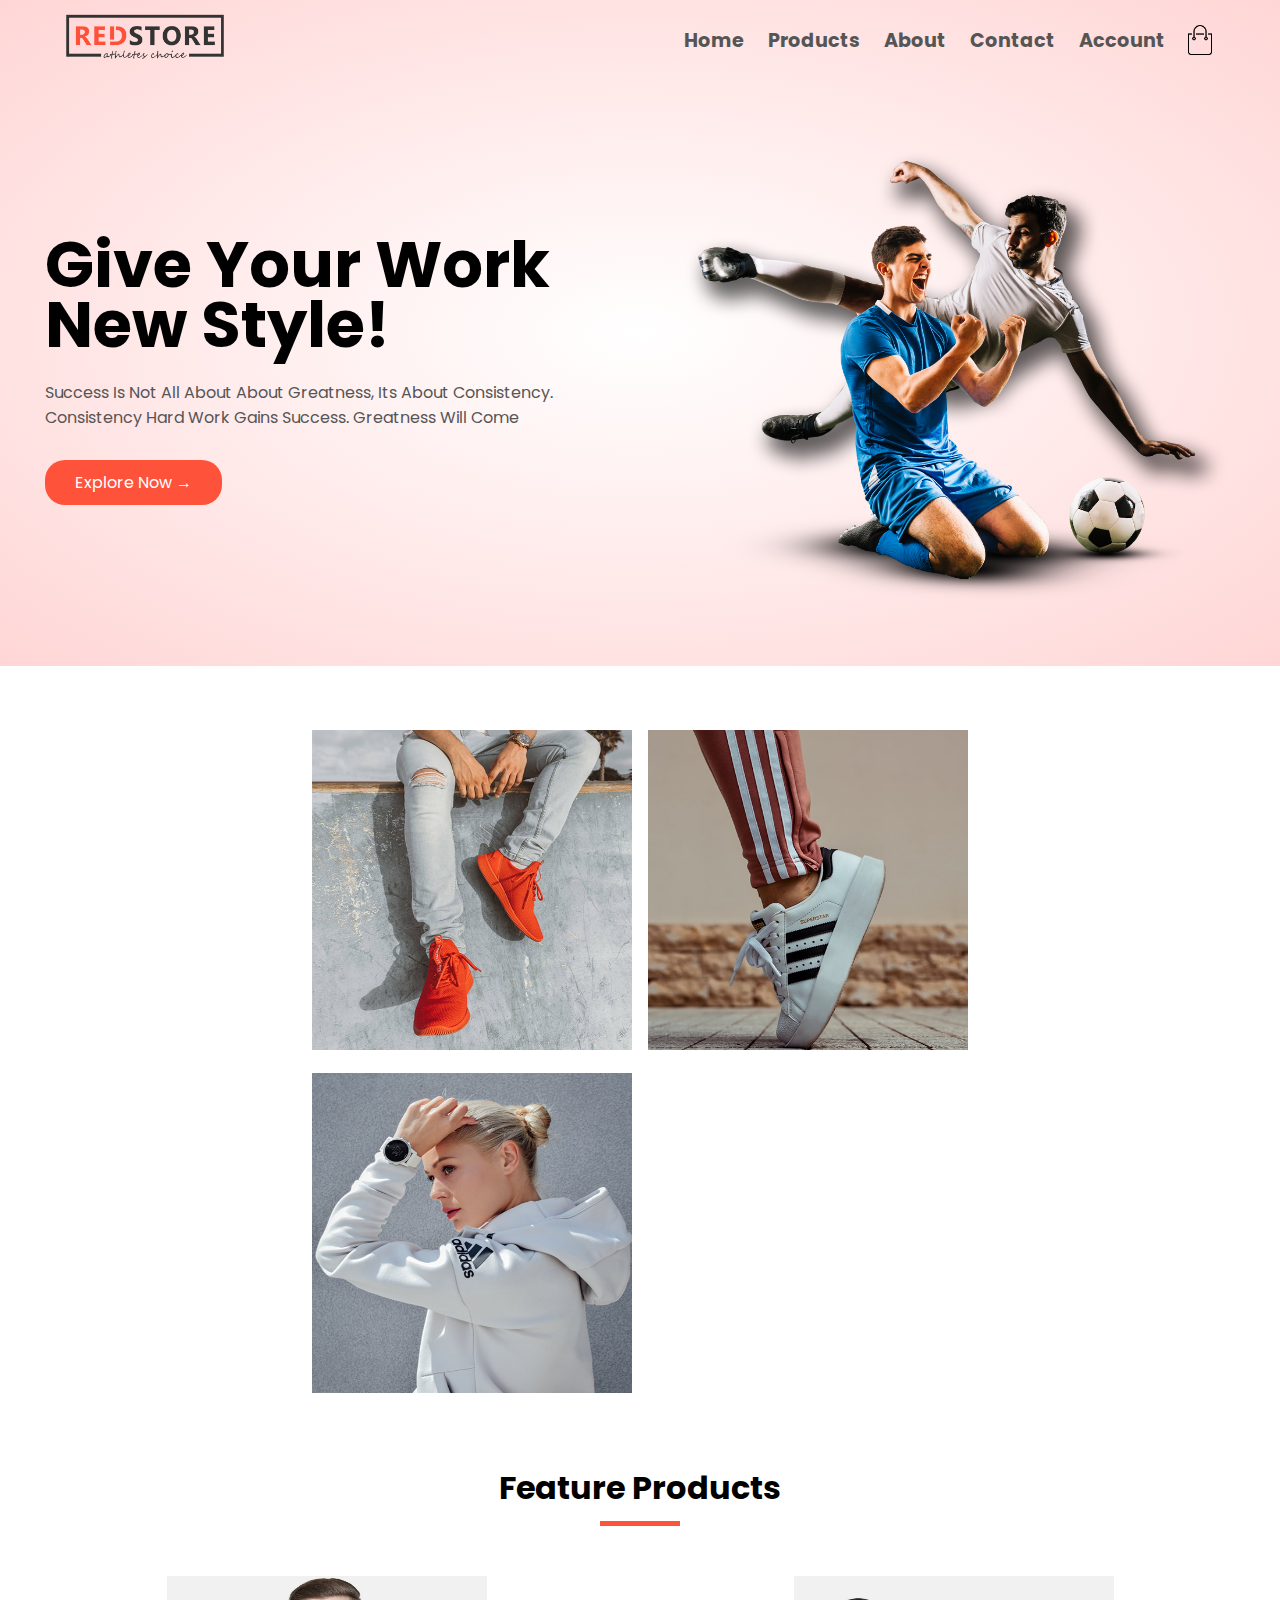
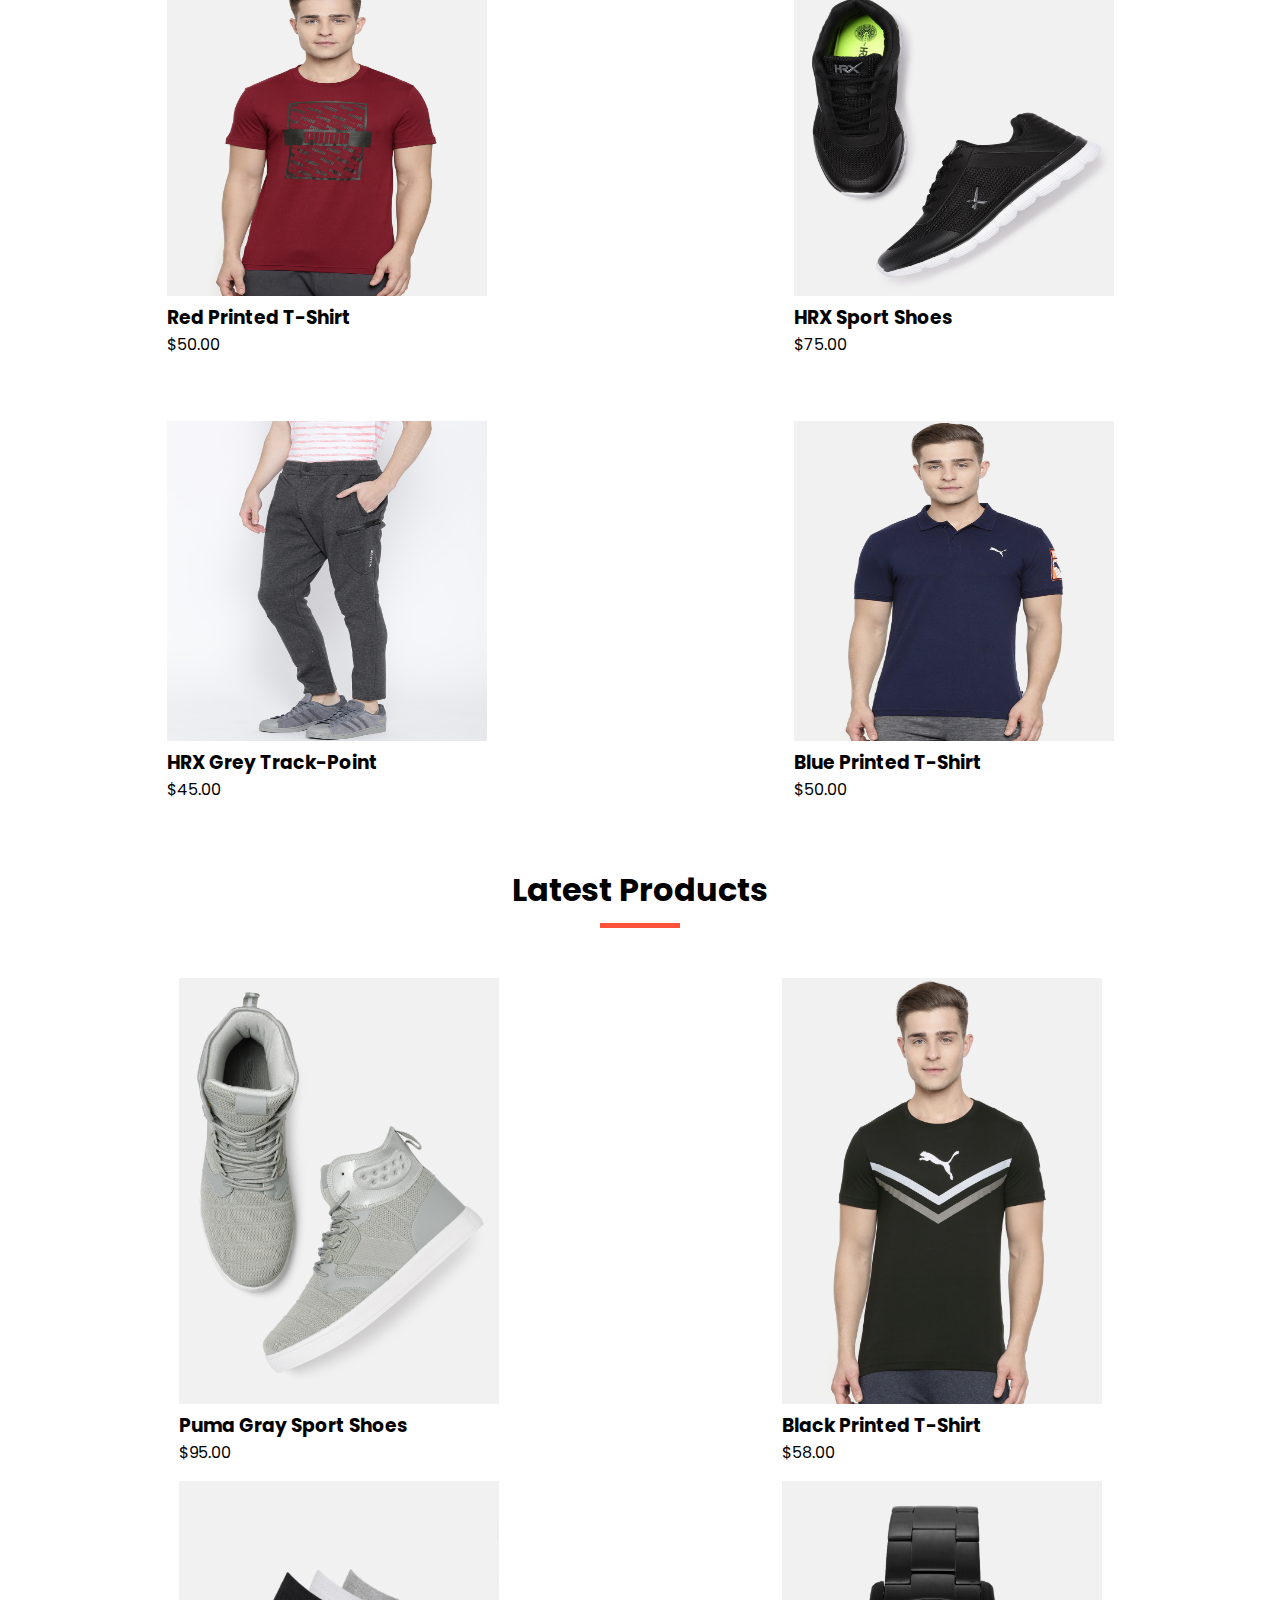
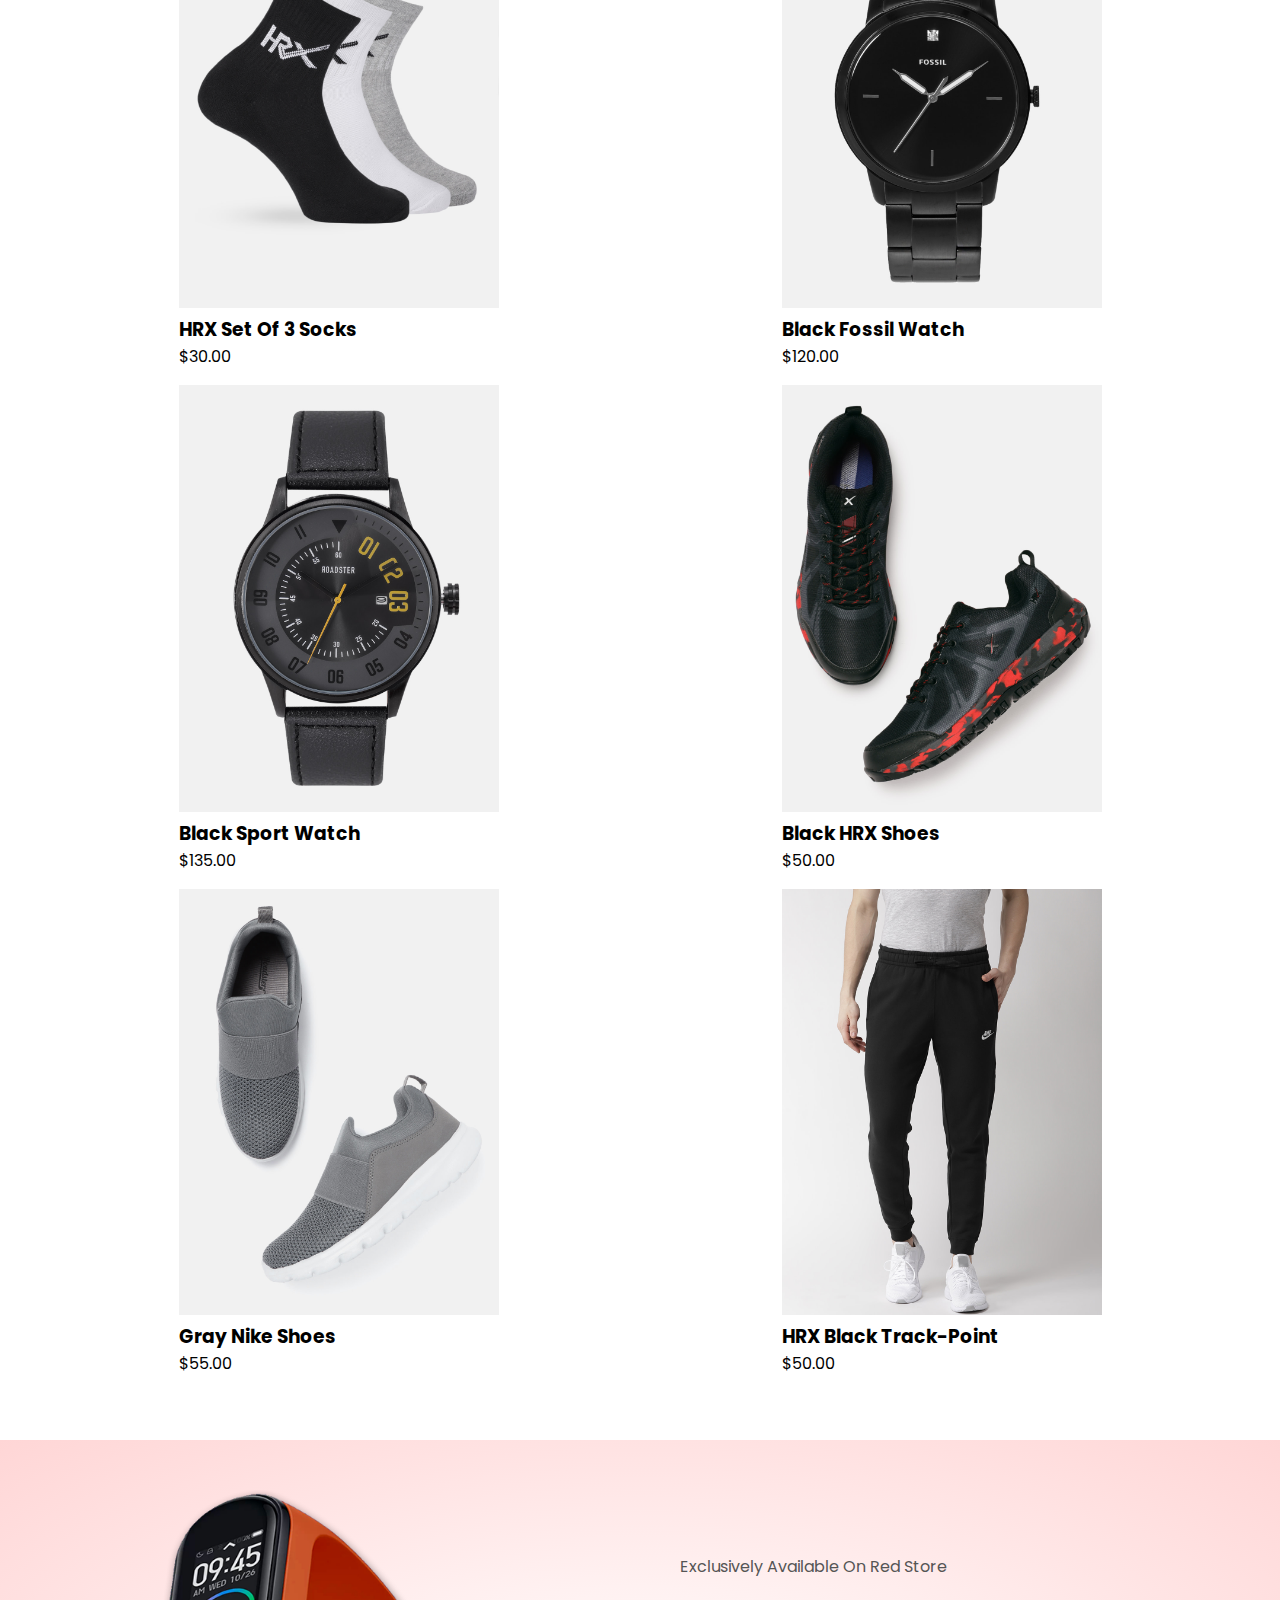
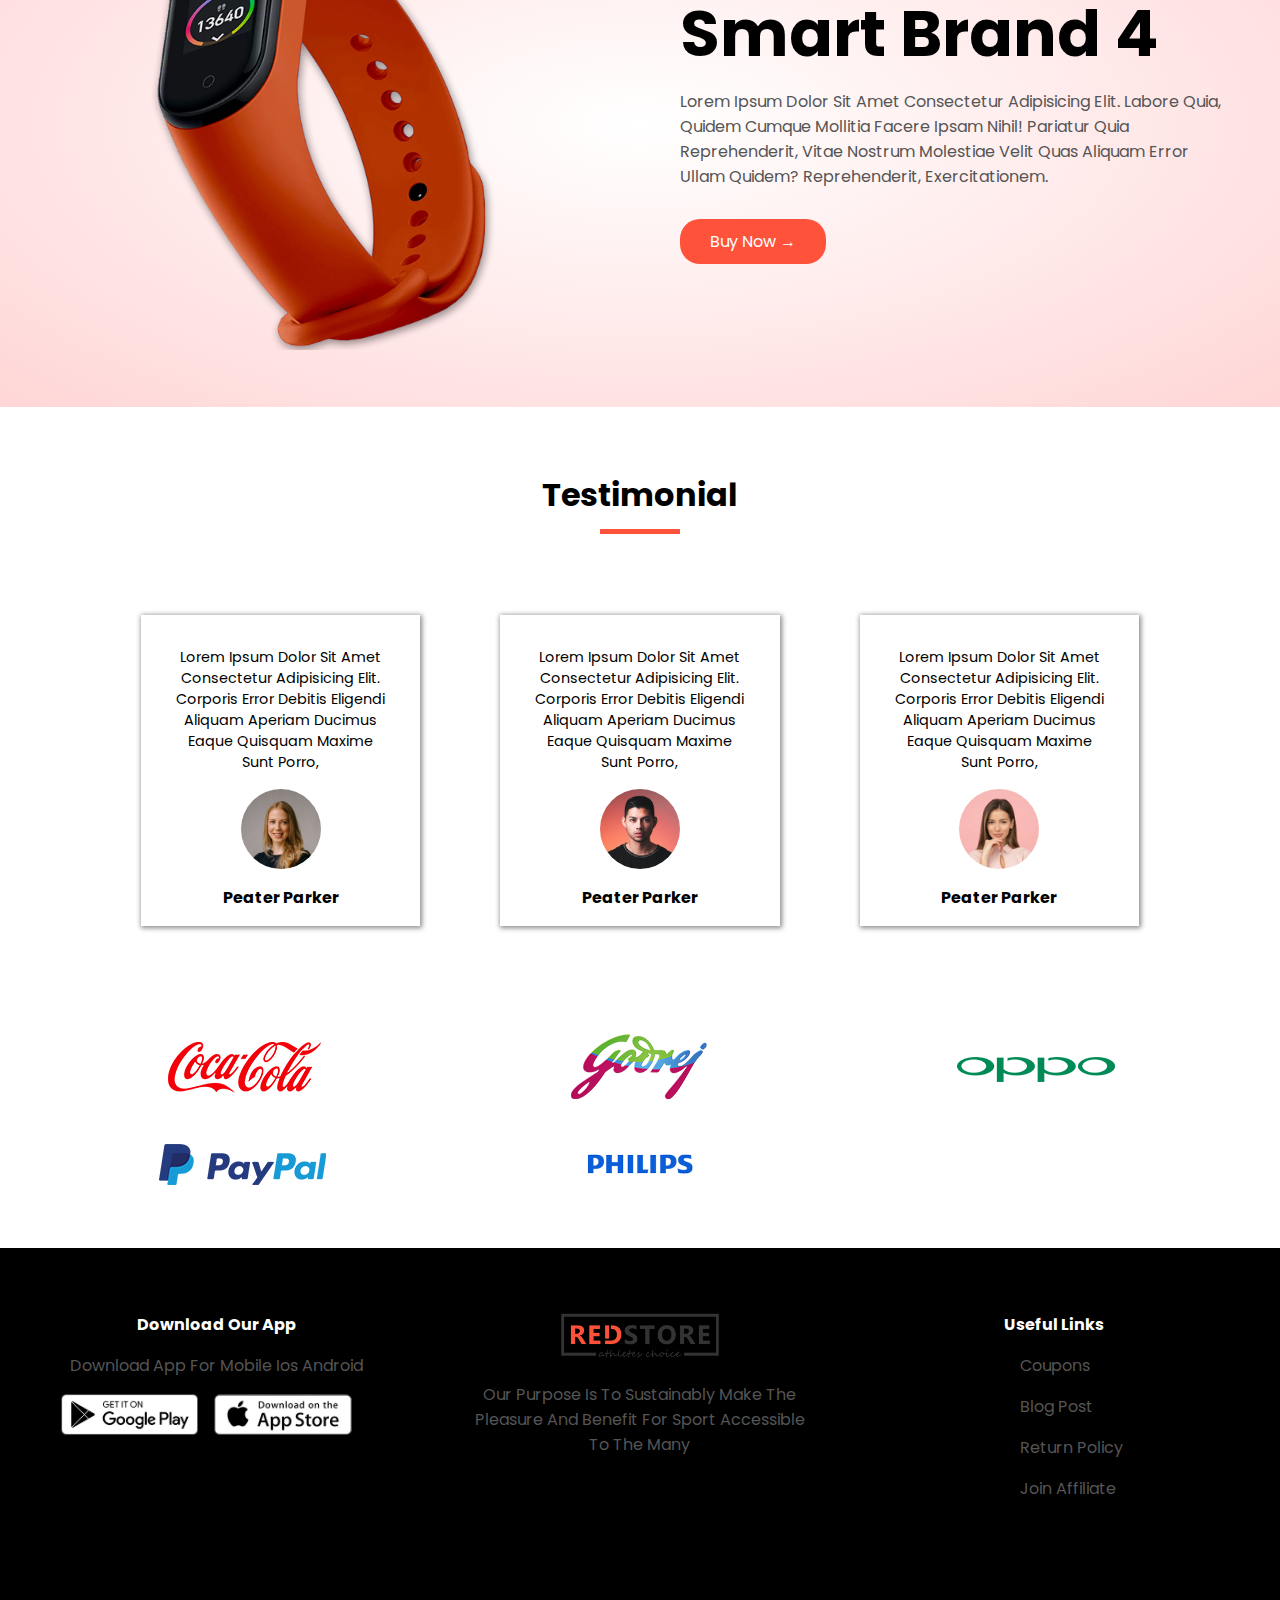
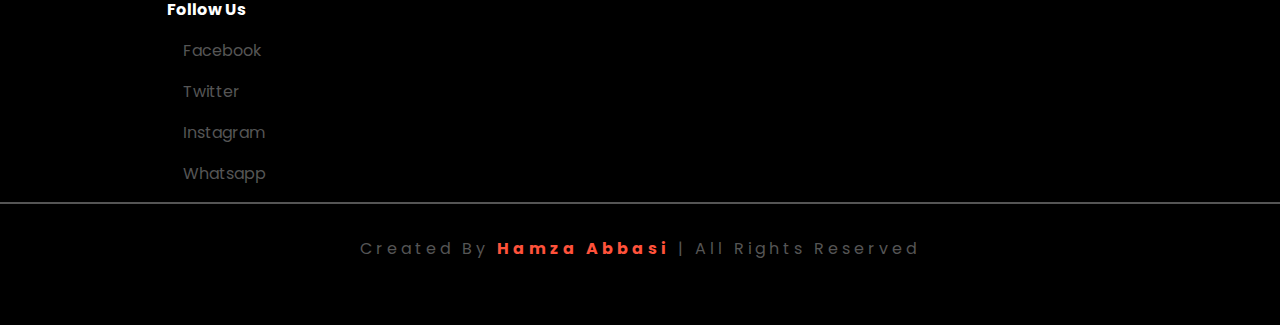
==== index.html @ 58b3dcc7 "store-hamza" ====
<!DOCTYPE html>
<html lang="en">

<head>
    <meta charset="UTF-8">
    <meta name="viewport" content="width=device-width, initial-scale=1.0">
    <link rel="stylesheet" href="style.css">
    <link rel="stylesheet" href="phone.css">
    <link rel="stylesheet" href="https://cdnjs.cloudflare.com/ajax/libs/font-awesome/6.4.2/css/all.min.css"
        integrity="sha512-z3gLpd7yknf1YoNbCzqRKc4qyor8gaKU1qmn+CShxbuBusANI9QpRohGBreCFkKxLhei6S9CQXFEbbKuqLg0DA=="
        crossorigin="anonymous" referrerpolicy="no-referrer" />
    <title>Red Store</title>
</head>

<body>
    <div class="header">
        <div class="container">
            <div class="navbar">
                <div class="logo">
                    <img src="/images/logo.png" alt="">
                </div>
                <nav>
                    <ul>
                        <li><a href="index.html">home</a></li>
                        <li><a href="products.html">products</a></li>
                        <li><a href="#">about</a></li>
                        <li><a href="#">contact</a></li>
                        <li><a href="account.html">account</a></li>
                        <!-- <a href="" class="btn">login/signin</a> -->
                    </ul>
                </nav>
                <div class="nav-img">
                    <img src="images/cart.png" alt="" width="30px" height="30px">
                    <img src="images/menu.png" alt="" width="30px" height="30px" id="menu">
                </div>


            </div>
            <div class="row">
                <div class="col">
                    <h1>give your work <br> new style!</h1>
                    <p>success is not all about about greatness, its about consistency. consistency hard work
                        gains success. greatness will come</p>
                    <a href="#" class="btn">explore now &#8594;</a>
                </div>
                <div class="col">
                    <img src="images/image1.png" alt="">
                </div>
            </div>
        </div>
    </div>


    <!-- ----------------category section start--------------- -->

    <div class="container ">
        <div class="sml-container">
            <div class="category">
                <div class="img">
                    <img src="images/category-1.jpg" alt="">
                </div>
                <div class="img">
                    <img src="images/category-2.jpg" alt="">
                </div>
                <div class="img">
                    <img src="images/category-3.jpg" alt="">
                </div>


            </div>
        </div>


    </div>


    <!-- ----------------feature section start--------------- -->
    <div class="container">
        <div class="title">
            <h1>feature products</h1>
        </div>
        <div class="feature-category">

            <div class="feature-item">
                <div class="img">
                    <img src="images/product-1.jpg" alt="">
                </div>
                <div class="feature-content">
                    <h3>red printed t-shirt</h3>
                    <i class="fa-solid fa-star"></i>
                    <i class="fa-solid fa-star"></i>
                    <i class="fa-solid fa-star"></i>
                    <i class="fa-solid fa-star"></i>
                    <i class="fa-solid fa-star-half-stroke"></i>
                    <p>$50.00</p>
                </div>
            </div>

            <div class="feature-item">
                <div class="img">
                    <img src="images/product-2.jpg" alt="">
                </div>
                <div class="feature-content">
                    <h3>HRX sport shoes</h3>
                    <i class="fa-solid fa-star"></i>
                    <i class="fa-solid fa-star"></i>
                    <i class="fa-solid fa-star"></i>
                    <i class="fa-solid fa-star"></i>
                    <i class="fa-solid fa-star-half-stroke"></i>
                    <p>$75.00</p>
                </div>
            </div>
            <div class="feature-item">
                <div class="img">
                    <img src="images/product-3.jpg" alt="">
                </div>
                <div class="feature-content">
                    <h3>HRX grey track-point</h3>
                    <i class="fa-solid fa-star"></i>
                    <i class="fa-solid fa-star"></i>
                    <i class="fa-solid fa-star"></i>
                    <i class="fa-solid fa-star"></i>
                    <i class="fa-solid fa-star-half-stroke"></i>
                    <p>$45.00</p>
                </div>
            </div>
            <div class="feature-item">
                <div class="img">
                    <img src="images/product-4.jpg" alt="">
                </div>
                <div class="feature-content">
                    <h3>blue printed t-shirt</h3>
                    <i class="fa-solid fa-star"></i>
                    <i class="fa-solid fa-star"></i>
                    <i class="fa-solid fa-star"></i>
                    <i class="fa-solid fa-star"></i>
                    <i class="fa-solid fa-star-half-stroke"></i>
                    <p>$50.00</p>
                </div>
            </div>
        </div>
    </div>


    <!-- ----------------latest section start--------------- -->

    <div class="container">
        <div class="title">
            <h1>latest products</h1>
        </div>
        <div class="latest-category">
            <div class="latest-product">
                <div class="img">
                    <img src="images/product-5.jpg" alt="">
                </div>

                <div class="feature-content">
                    <h3>puma gray sport shoes</h3>
                    <i class="fa-solid fa-star"></i>
                    <i class="fa-solid fa-star"></i>
                    <i class="fa-solid fa-star"></i>
                    <i class="fa-solid fa-star"></i>
                    <i class="fa-solid fa-star-half-stroke"></i>
                    <p>$95.00</p>
                </div>
            </div>
            <div class="latest-product">
                <div class="img">
                    <img src="images/product-6.jpg" alt="">
                </div>
                <div class="feature-content">
                    <h3>black printed t-shirt</h3>
                    <i class="fa-solid fa-star"></i>
                    <i class="fa-solid fa-star"></i>
                    <i class="fa-solid fa-star"></i>
                    <i class="fa-solid fa-star"></i>
                    <i class="fa-solid fa-star-half-stroke"></i>
                    <p>$58.00</p>
                </div>
            </div>
            <div class="latest-product">
                <div class="img">
                    <img src="images/product-7.jpg" alt="">
                </div>
                <div class="feature-content">
                    <h3>HRX set of 3 socks</h3>
                    <i class="fa-solid fa-star"></i>
                    <i class="fa-solid fa-star"></i>
                    <i class="fa-solid fa-star"></i>
                    <i class="fa-solid fa-star"></i>
                    <i class="fa-solid fa-star-half-stroke"></i>
                    <p>$30.00</p>
                </div>
            </div>
            <div class="latest-product">
                <div class="img">
                    <img src="images/product-8.jpg" alt="">
                </div>
                <div class="feature-content">
                    <h3>black fossil watch</h3>
                    <i class="fa-solid fa-star"></i>
                    <i class="fa-solid fa-star"></i>
                    <i class="fa-solid fa-star"></i>
                    <i class="fa-solid fa-star"></i>
                    <i class="fa-solid fa-star-half-stroke"></i>
                    <p>$120.00</p>
                </div>
            </div>
            <div class="latest-product">
                <div class="img">
                    <img src="images/product-9.jpg" alt="">
                </div>
                <div class="feature-content">
                    <h3>black sport watch</h3>
                    <i class="fa-solid fa-star"></i>
                    <i class="fa-solid fa-star"></i>
                    <i class="fa-solid fa-star"></i>
                    <i class="fa-solid fa-star"></i>
                    <i class="fa-solid fa-star-half-stroke"></i>
                    <p>$135.00</p>
                </div>
            </div>
            <div class="latest-product">
                <div class="img">
                    <img src="images/product-10.jpg" alt="">
                </div>
                <div class="feature-content">
                    <h3>black HRX shoes</h3>
                    <i class="fa-solid fa-star"></i>
                    <i class="fa-solid fa-star"></i>
                    <i class="fa-solid fa-star"></i>
                    <i class="fa-solid fa-star"></i>
                    <i class="fa-solid fa-star-half-stroke"></i>
                    <p>$50.00</p>
                </div>
            </div>
            <div class="latest-product">
                <div class="img">
                    <img src="images/product-11.jpg" alt="">
                </div>
                <div class="feature-content">
                    <h3>gray nike shoes</h3>
                    <i class="fa-solid fa-star"></i>
                    <i class="fa-solid fa-star"></i>
                    <i class="fa-solid fa-star"></i>
                    <i class="fa-solid fa-star"></i>
                    <i class="fa-solid fa-star-half-stroke"></i>
                    <p>$55.00</p>
                </div>
            </div>
            <div class="latest-product">
                <div class="img">
                    <img src="images/product-12.jpg" alt="">
                </div>
                <div class="feature-content">
                    <h3>HRX black track-point</h3>
                    <i class="fa-solid fa-star"></i>
                    <i class="fa-solid fa-star"></i>
                    <i class="fa-solid fa-star"></i>
                    <i class="fa-solid fa-star"></i>
                    <i class="fa-solid fa-star-half-stroke"></i>
                    <p>$50.00</p>
                </div>
            </div>
        </div>
    </div>


    <!-- ----------------offer section start--------------- -->
    <div class="offer">
        <div class="container">
            <div class="offer-content">
                <div class="row">
                    <div class="col">
                        <img src="/images/exclusive.png" alt="">
                    </div>

                    <div class="col">
                        <p>exclusively available on red store</p>
                        <h1>smart brand 4 </h1>
                        <p>Lorem ipsum dolor sit amet consectetur adipisicing elit. Labore quia, quidem cumque mollitia
                            facere ipsam nihil! Pariatur quia reprehenderit, vitae nostrum molestiae velit quas aliquam
                            error ullam quidem? Reprehenderit, exercitationem.</p>
                        <a href="#" class="btn">buy now &#8594;</a>

                    </div>

                </div>
            </div>

        </div>
    </div>

    <!-- ----------------testimonial section start--------------- -->
    <div class="review">
        <div class="container">
            <div class="title">
                <h1>testimonial</h1>
            </div>
            <div class="review-container row">
                <div class="card">
                    <i class="fa-solid fa-quote-left"></i>
                    <p>Lorem ipsum dolor sit amet consectetur adipisicing elit. Corporis error debitis eligendi aliquam
                        aperiam ducimus eaque quisquam maxime sunt porro,</p>
                    <i class="fa-solid fa-star"></i>
                    <i class="fa-solid fa-star"></i>
                    <i class="fa-solid fa-star"></i>
                    <i class="fa-solid fa-star"></i>
                    <i class="fa-solid fa-star-half-stroke"></i>
                    <div class="img">
                        <img src="/images/user-1.png" alt="">
                    </div>
                    <h4>peater parker</h4>
                </div>
                <div class="card">
                    <i class="fa-solid fa-quote-left"></i>
                    <p>Lorem ipsum dolor sit amet consectetur adipisicing elit. Corporis error debitis eligendi aliquam
                        aperiam ducimus eaque quisquam maxime sunt porro,</p>
                    <i class="fa-solid fa-star"></i>
                    <i class="fa-solid fa-star"></i>
                    <i class="fa-solid fa-star"></i>
                    <i class="fa-solid fa-star"></i>
                    <i class="fa-solid fa-star-half-stroke"></i>
                    <div class="img">
                        <img src="/images/user-2.png" alt="">
                    </div>
                    <h4>peater parker</h4>
                </div>
                <div class="card">
                    <i class="fa-solid fa-quote-left"></i>
                    <p>Lorem ipsum dolor sit amet consectetur adipisicing elit. Corporis error debitis eligendi aliquam
                        aperiam ducimus eaque quisquam maxime sunt porro, </p>
                    <i class="fa-solid fa-star"></i>
                    <i class="fa-solid fa-star"></i>
                    <i class="fa-solid fa-star"></i>
                    <i class="fa-solid fa-star"></i>
                    <i class="fa-solid fa-star-half-stroke"></i>
                    <div class="img">
                        <img src="/images/user-3.png" alt="">
                    </div>

                    <h4>peater parker</h4>
                </div>
            </div>

        </div>
    </div>

    <!-- ----------------brands section start--------------- -->
    <div class="container">
        <div class="brand">
            <div class="img">
                <img src="/images/logo-coca-cola.png" alt="">
            </div>
            <div class="img">
                <img src="/images/logo-godrej.png" alt="">
            </div>
            <div class="img">
                <img src="/images/logo-oppo.png" alt="">
            </div>
            <div class="img">
                <img src="/images/logo-paypal.png" alt="">
            </div>
            <div class="img">
                <img src="/images/logo-philips.png" alt="">
            </div>
        </div>
    </div>

    <!-- ---------------footer section start--------------- -->
    <div class="footer">
        <div class="container">
            <div class="footer-container">
                <div class="card">
                    <h4>download our app</h4>
                    <p>download app for mobile ios android</p>
                    <div class="img">
                        <img src="/images/play-store.png" alt="">
                        <img src="/images/app-store.png" alt="">
                    </div>
                </div>
                <div class="card">
                    <div class="logo">
                        <img src="/images/logo.png" alt="">
                    </div>
                    <p>our purpose is to sustainably make the pleasure and benefit for sport accessible to the many
                    </p>
                </div>
                <div class="card">
                    <h4>useful links</h4>
                    <p><i class="fa fa-arrow-right"></i>coupons</p>
                    <p> <i class="fa fa-arrow-right"></i> blog post </p>
                    <p> <i class="fa fa-arrow-right"></i> return policy</p>
                    <p> <i class="fa fa-arrow-right"></i> join affiliate</p>
                </div>
                <div class="card">
                    <h4>follow us</h4>
                    <p> <i class="fa fa-arrow-right"></i> facebook</p>
                    <p> <i class="fa fa-arrow-right"></i> twitter</p>
                    <p> <i class="fa fa-arrow-right"></i> instagram</p>
                    <p> <i class="fa fa-arrow-right"></i> whatsapp</p>
                </div>
            </div>
        </div>
        <div class="credit">created by <span>hamza abbasi</span> | all rights reserved</div>

    </div>

    <script src="script.js"></script>
</body>

</html>
---- style.css ----
@import url('https://fonts.googleapis.com/css2?family=Poppins:ital,wght@0,300;0,500;0,600;1,300;1,500;1,600&display=swap');

* {
    padding: 0%;
    margin: 0%;
    box-sizing: border-box;
    text-decoration: none;
    text-transform: capitalize;
    font-family: 'Poppins', sans-serif;
}

body {
    position: relative;
    overflow-x: hidden;
}

html {
    overflow-x: hidden;
}

.header {
    background: radial-gradient(#fff, #ffd6d6);
}

.container {
    padding-left: 45px;
    padding-right: 45px;
    margin: auto;
    max-width: 1750px;
    width: 100%;
    /* position: relative; */

}

i {
    color: orange;
}

.navbar {
    display: flex;
    align-items: center;
    padding: 20px;
    /* border-bottom: 2px solid #dadada; */
    height: 80px;
}

.navbar .logo img {
    width: 10rem;
}

.navbar nav {
    flex: 1;
    text-align: right;
}

nav ul li {
    display: inline-block;
    margin-right: 20px;
    font-size: 1.2rem;
    font-weight: bold;

}

nav ul li a {
    color: #555;

}

.nav-img {
    display: flex;
    align-items: center;
}

#menu {
    display: none;
    margin-left: 20px;
    z-index: 100;

}

.row {
    display: flex;
    align-items: center;
    justify-content: space-around;
    gap: 5rem;
}

.col {
    flex-basis: 50%;
    /* min-width: 20rem; */
}

.col h1 {
    font-size: 4rem;
    line-height: 60px;
    margin: 25px 0;
    font-weight: bolder;
}

.col p {
    color: #555;
}

.col img {
    max-width: 100%;
    padding: 50px 0;

}

.btn {
    display: inline-block;
    padding: 10px 30px;
    background: #ff523b;
    color: #fff;
    border-radius: 20px;
    margin: 30px 0;
    transition: .6s ease;
}

.btn:hover {
    background: #d75409;
}

/* <!-- ----------------category section start--------------- --> */
.sml-container {
    /* border: 2px solid; */
    margin: 0 6rem;
    padding: 4rem;
}

.category {
    display: grid;
    grid-template-columns: repeat(auto-fit, minmax(20rem, 20rem));
    gap: 1rem;
    justify-content: center;
    /* border: 2px solid; */
}

.category .img {
    width: 100%;
    /* height: 100%; */
    aspect-ratio: 1;
}

.category .img img {
    width: 100%;
    height: 100%;
}

/* <!-- ----------------feature section start--------------- --> */

.title {
    text-align: center;
    position: relative;
    margin-bottom: 2rem;
}

.title::after {
    content: '';
    position: absolute;
    width: 80px;
    height: 5px;
    background: #ff523b;
    top: 120%;
    left: 50%;
    bottom: 0;
    transform: translateX(-50%);
}

.feature-category {
    display: grid;
    grid-template-columns: repeat(auto-fit, minmax(25rem, 1fr));
    margin: 4rem 0;
    justify-content: center;
}

.feature-item {
    margin: auto;
}
.feature-item .img{
    overflow: hidden;
}
.feature-item img {
    width: 20rem;
    aspect-ratio: 1;
    transition: .5s ease;
}

.feature-item:hover img {
    transform: scale(1.1);
}


/* <!-- ----------------latest section start--------------- --> */
.latest-category {
    display: grid;
    grid-template-columns: repeat(auto-fit, minmax(25rem, 1fr));
    justify-content: center;
    margin: 4rem 0;
    gap: 1rem;
}

.latest-product {
    margin: auto;
}
.latest-product .img{
    overflow: hidden;

}
.latest-product img {
    width: 20rem;
    transition: .5s ease;

}

.latest-product:hover img {
    transform: scale(1.1);
}

/* <!-- ----------------offer section start--------------- --> */
.offer {
    background: radial-gradient(#fff, #ffd6d6);
    margin: 4rem 0;
}

.offer-content .row {
    /* border: 2px solid; */
    margin-bottom: 2rem;
}

.offer-content .row .col:nth-child(1) {
    text-align: center;
    /* border: 2px solid; */
}

.offer-content img {
    width: 35rem;
    height: 35rem;
    /* margin-left: 20rem; */
}

/* <!-- ----------------testimonial section start--------------- --> */
.review-container {
    /* border: 2px solid; */
    padding: 4rem 6rem;
}

.review-container .card {
    /* border: 2px solid; */
    box-shadow: 1px 1px 5px 1px #0007;
    text-align: center;
    padding: 1rem 2rem;
    transition: .4s ease;
    /* margin-left: 4rem; */
}

.review-container .card:hover {
    transform: translateY(-10px);
}

.review-container .card i:nth-child(1) {
    font-size: 4rem;
}

.review-container .card p {
    font-size: .9rem;
    margin: 1rem 0;
}

.review-container .card .img {
    width: 5rem;
    height: 5rem;
    margin: auto;
    margin-top: 1rem;
    margin-bottom: 1rem;
    border-radius: 50%;
    overflow: hidden;
}

.review-container .card .img img {
    width: 100%;
    height: 100%;
    /* margin: 1rem 0; */
}

/* <!-- ----------------brands section start--------------- --> */
.brand {
    display: grid;
    grid-template-columns: repeat(auto-fit, minmax(20rem, 1fr));
    /* border: 2px solid; */
    margin: 2rem 0;
}

.brand .img {
    margin: auto;
}

/* <!-- ----------------footer section start--------------- --> */
.footer {
    background: #000;
    padding: 4rem 0;
}

.footer-container {
    display: grid;
    grid-template-columns: repeat(auto-fit, minmax(20rem, 1fr));
    gap: 5rem;
}

.footer-container .card {
    text-align: center;
    /* margin: auto; */
}

.footer-container .card:nth-child(1n+3) {
    text-align: left;
    margin: auto;
    
}

.footer-container .card h4 {
    color: #fff;
}

.footer-container .card .img {
    display: flex;
    align-items: center;
    text-align: center;
    width: 40%;
}

.footer-container .card .img img {
    width: 100%;
    height: 100%;
    margin-left: 1rem;
    text-align: center;
    cursor: pointer;
}

.footer p {
    margin: 1rem 0;
    color: #555;
    transition: .5s ease;
}

.footer p:hover {
    transform: translateX(5px);
    /* padding-right: 2rem; */
}

.footer-container .card .logo {
    width: 10rem;
    text-align: center;
    margin: auto;
}

.footer-container .card .logo img {
    width: 100%;
    height: 100%;
}

.credit {
    color: #555;
    text-align: center;
    border-top: 2px solid;
    letter-spacing: 4px;
    padding-top: 2rem;
    font-size: 1rem;
}

.credit span {
    color: #ff523b;
    font-weight: bold;
}

.footer .card i {
    color: #ff523b;
    padding-right: 1rem;
}

/* --------------------------product page------------------------- */
.product-title {
    display: flex;
    align-items: center;
    justify-content: space-between;
    margin: 4rem 3rem 0rem 3rem;
    /* border: 2px solid; */
}

select {
    border: 1px solid #ff523b;
    padding: 5px;
    outline: none;
}

.page-btn {
    margin-left: 3rem;
    margin-top: 4rem;
}

.page-btn span {
    display: inline-block;
    border: 1px solid #ff523b;
    width: 40px;
    text-align: center;
    line-height: 40px;
    height: 40px;
    margin: .1rem;
    cursor: pointer;
    transition: .4s ease;
}

.page-btn span:hover {
    background: #d75409;
    color: #fff;
}

/* <!-- ----------------product details section start--------------- --> */
.single-product .row {
    /* border: 3px solid; */
    gap: 0;
}

.single-product .col {
    /* border: 3px solid; */
}

.single-product img {
    height: 30rem;
    margin: auto;
}

.input input {
    width: 40px;
    height: 40px;
    border: 1px solid #ff523b;
    text-align: center;
    margin-right: 1rem;
    font-size: 1rem;
    outline: none;
    cursor: pointer;
}

.small-img-row {
    display: flex;
    /* align-items: center; */
    gap: .3rem;
    /* border: 2px solid; */
    margin-top: -10%;
    padding: 0 4rem 0 0;
}

.small-img-row .small-img-col {
    margin: auto;
    flex-basis: 22%;
    z-index: 11111;
}

.small-img-row .small-img-col img {
    width: 100%;
    height: 100%;
}

/* <!-- --------------------------account form--------------------------- --> */
.account {
    background: radial-gradient(#fff, #ffd6d6);
}

.form-container {
    width: 25rem;
    height: 25rem;
    background: #fff;
    box-shadow: 1px 1px 5px 1px #0007;
    border-radius: 10px;
    position: relative;
    overflow: hidden;
}

.heading {
    text-align: center;
    font-weight: bolder;
    font-size: 1.2rem;
    padding-top: 2rem;
    padding-bottom: 2rem;
}

.heading span:nth-child(1) {
    margin-right: 1rem;
}

.indicator {
    width: 80px;
    text-align: center;
    margin-top: 1rem;
    height: 5px;
    background: #ff523b;
    transform: translateX(110px);
    transition: .5s ease;
}

form {
    text-align: center;
    position: absolute;
    margin: 0 2rem;
    width: 20rem;
    transition: .5s ease;

}


#reg-form {
    left: 25rem;
}

input {
    display: block;
    width: 100%;
    height: 2rem;
    padding-left: 1rem;
    margin: auto;
    margin-bottom: 2rem;
}

form .btn {
    display: block;
    width: 80%;
    margin: auto;
    outline: none;
    border: none;
    margin-bottom: 1rem;
}
---- phone.css ----
@media (max-width:1400px) {
    .feature-category{
        gap: 4rem;
    }
}
@media (max-width:920px) {
    body {
        position: relative;
    }

    .navbar {
        justify-content: space-between;
    }

    #menu {
        display: block;

    }
    .navbar{
        position: relative;
    }

    nav {
        position: absolute;
        right: -100%;
        top: 8%;
        background: #0009;
        width: 40%;
        padding: 20px;
        border-radius: 5px;
        transition: 1s ease;
        z-index: 20;
    }

    nav ul li {
        display: block;
        text-align: center;
        margin-bottom: 2rem;
    }

    nav ul li a {
        color: #fff;

    }

    .row {
       flex-direction: column;
       text-align: center;
    }

    .col {
        width: 100vw;
    }
    .account .row .col{
        flex-direction:column-reverse;
    }
    .form-container{
        margin: auto;
        margin-bottom: 4rem;
        margin-top: 4rem;
    }
   
}

@media (max-width:600px) {
    nav {
        width: 100%;
    }
    .row{
        padding: 0 5px;
    }
    .col h1{
        /* text-align: left; */
        font-size: 3rem;
    }
    .container{
        padding: 0%;
    }
    .navbar .logo img{
        width: 7rem;
    }
    .nav-img img{
        width: 20px;
        height: 20px;
    }
    
    .sml-container{
        /* border: 2px solid; */
        margin:0;    
    }
    .offer-content img{
        width: 20rem;
        height: 25rem;
    }
    .review-container .card{
        margin: 0 2rem;
    }
    .product-title h1{
        font-size: 4vw;
        }
   .single-product h1{
    font-size: 2rem;
   }
   .feature-category{
    grid-template-columns: repeat(auto-fit, minmax(20rem, 1fr));

   }
   .latest-category{
    grid-template-columns: repeat(auto-fit, minmax(20rem, 1fr));

   }
  
}
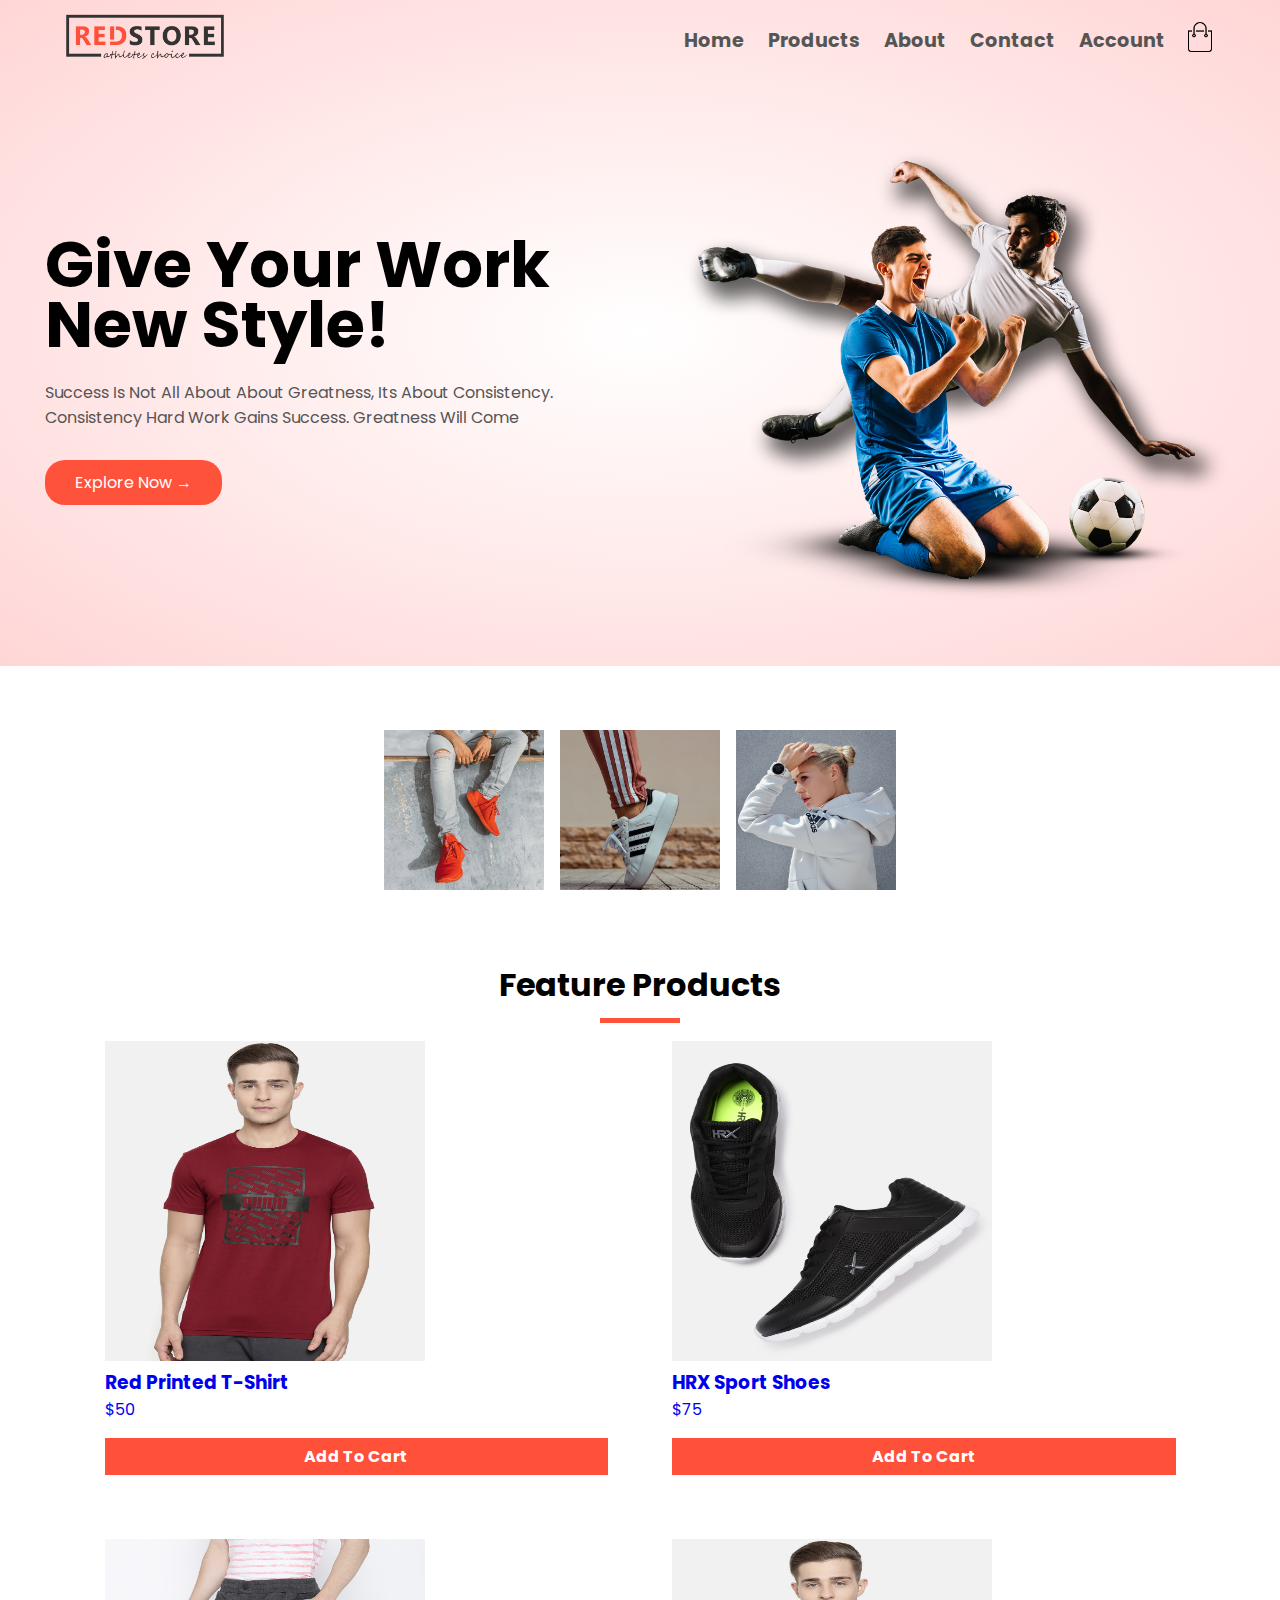
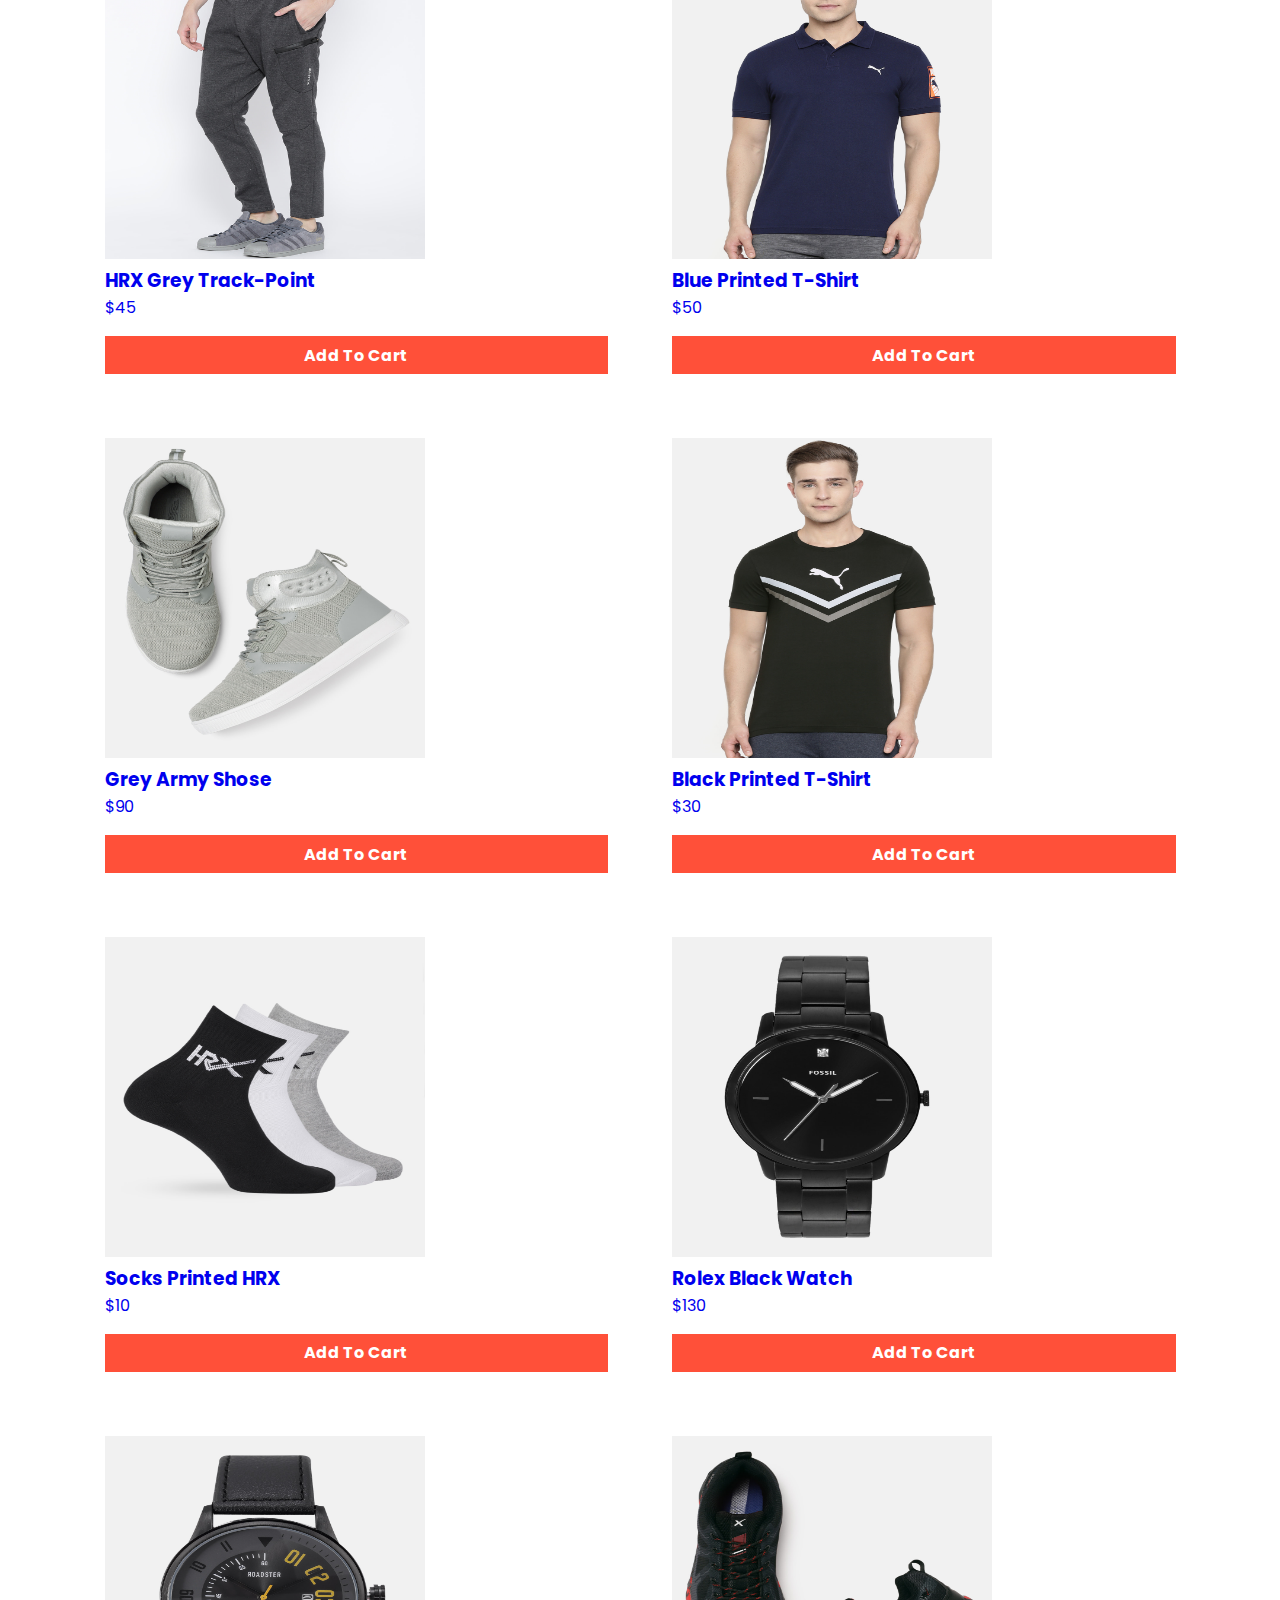
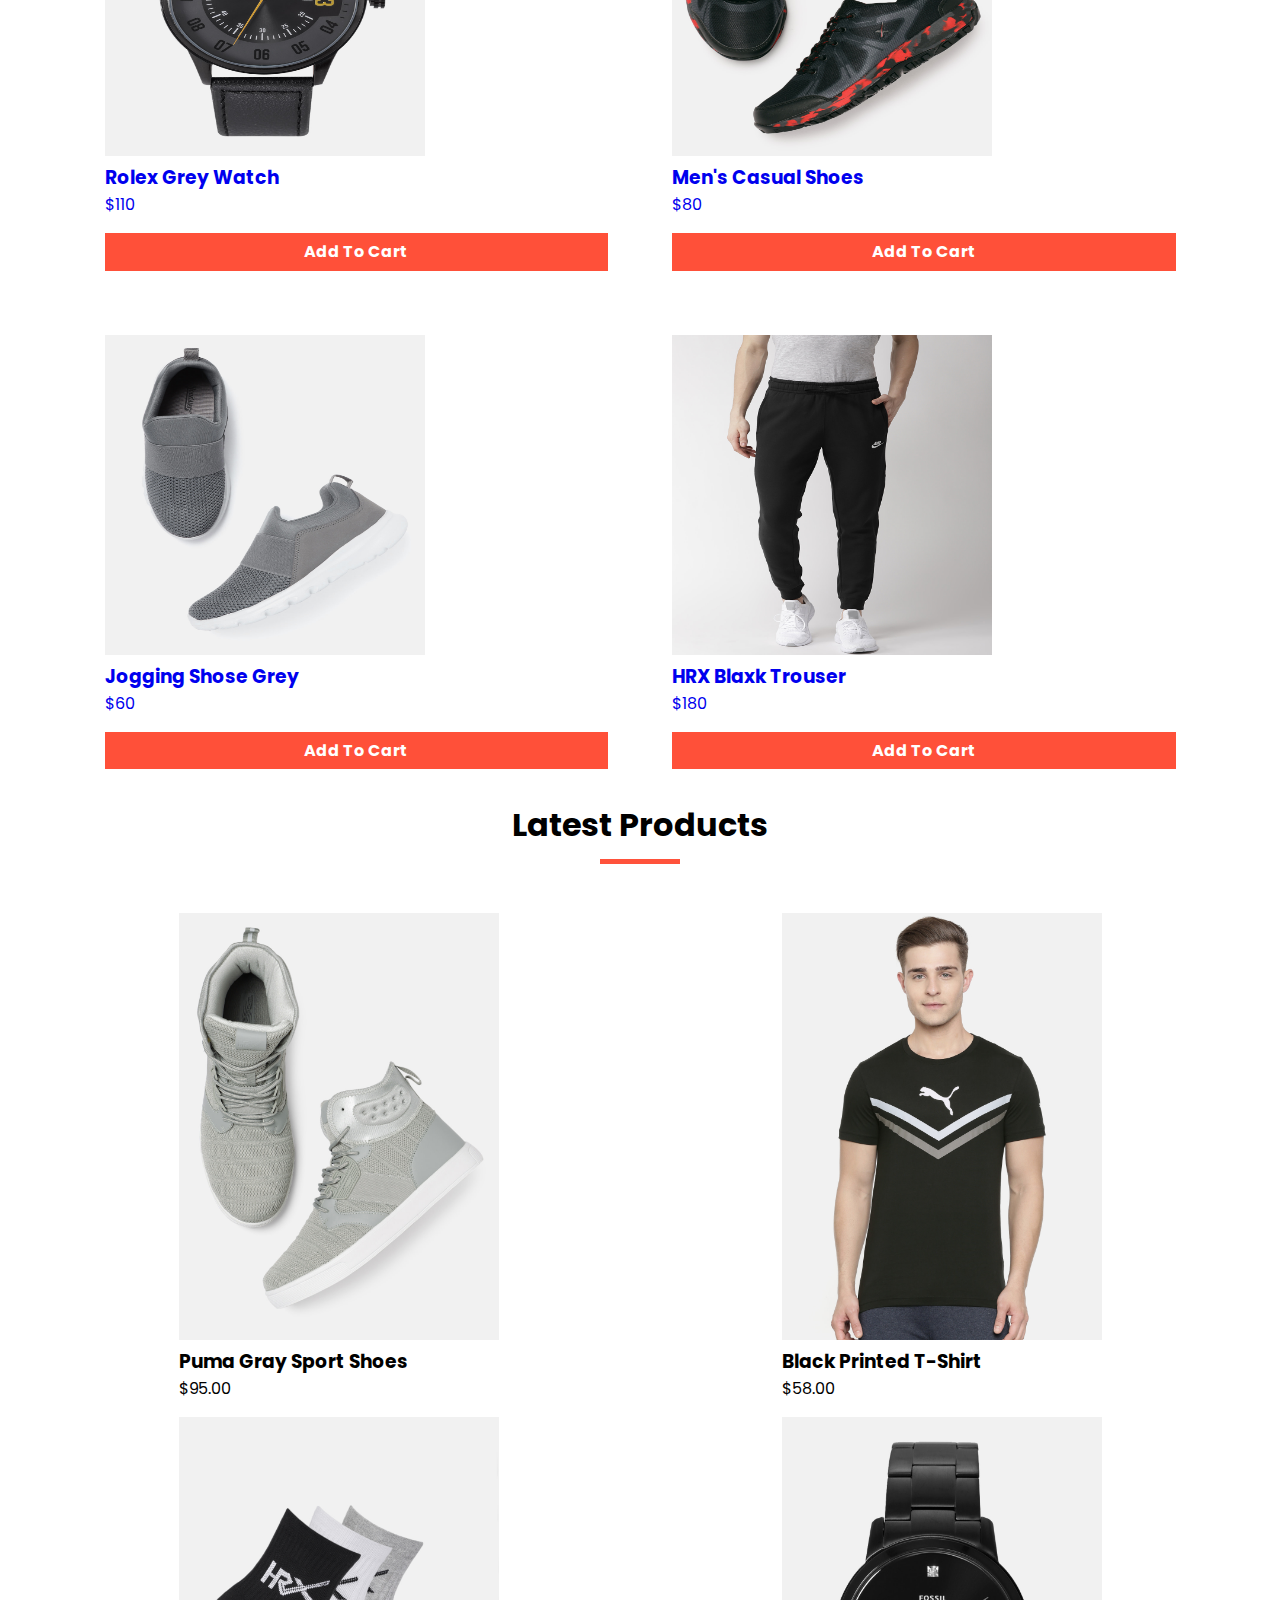
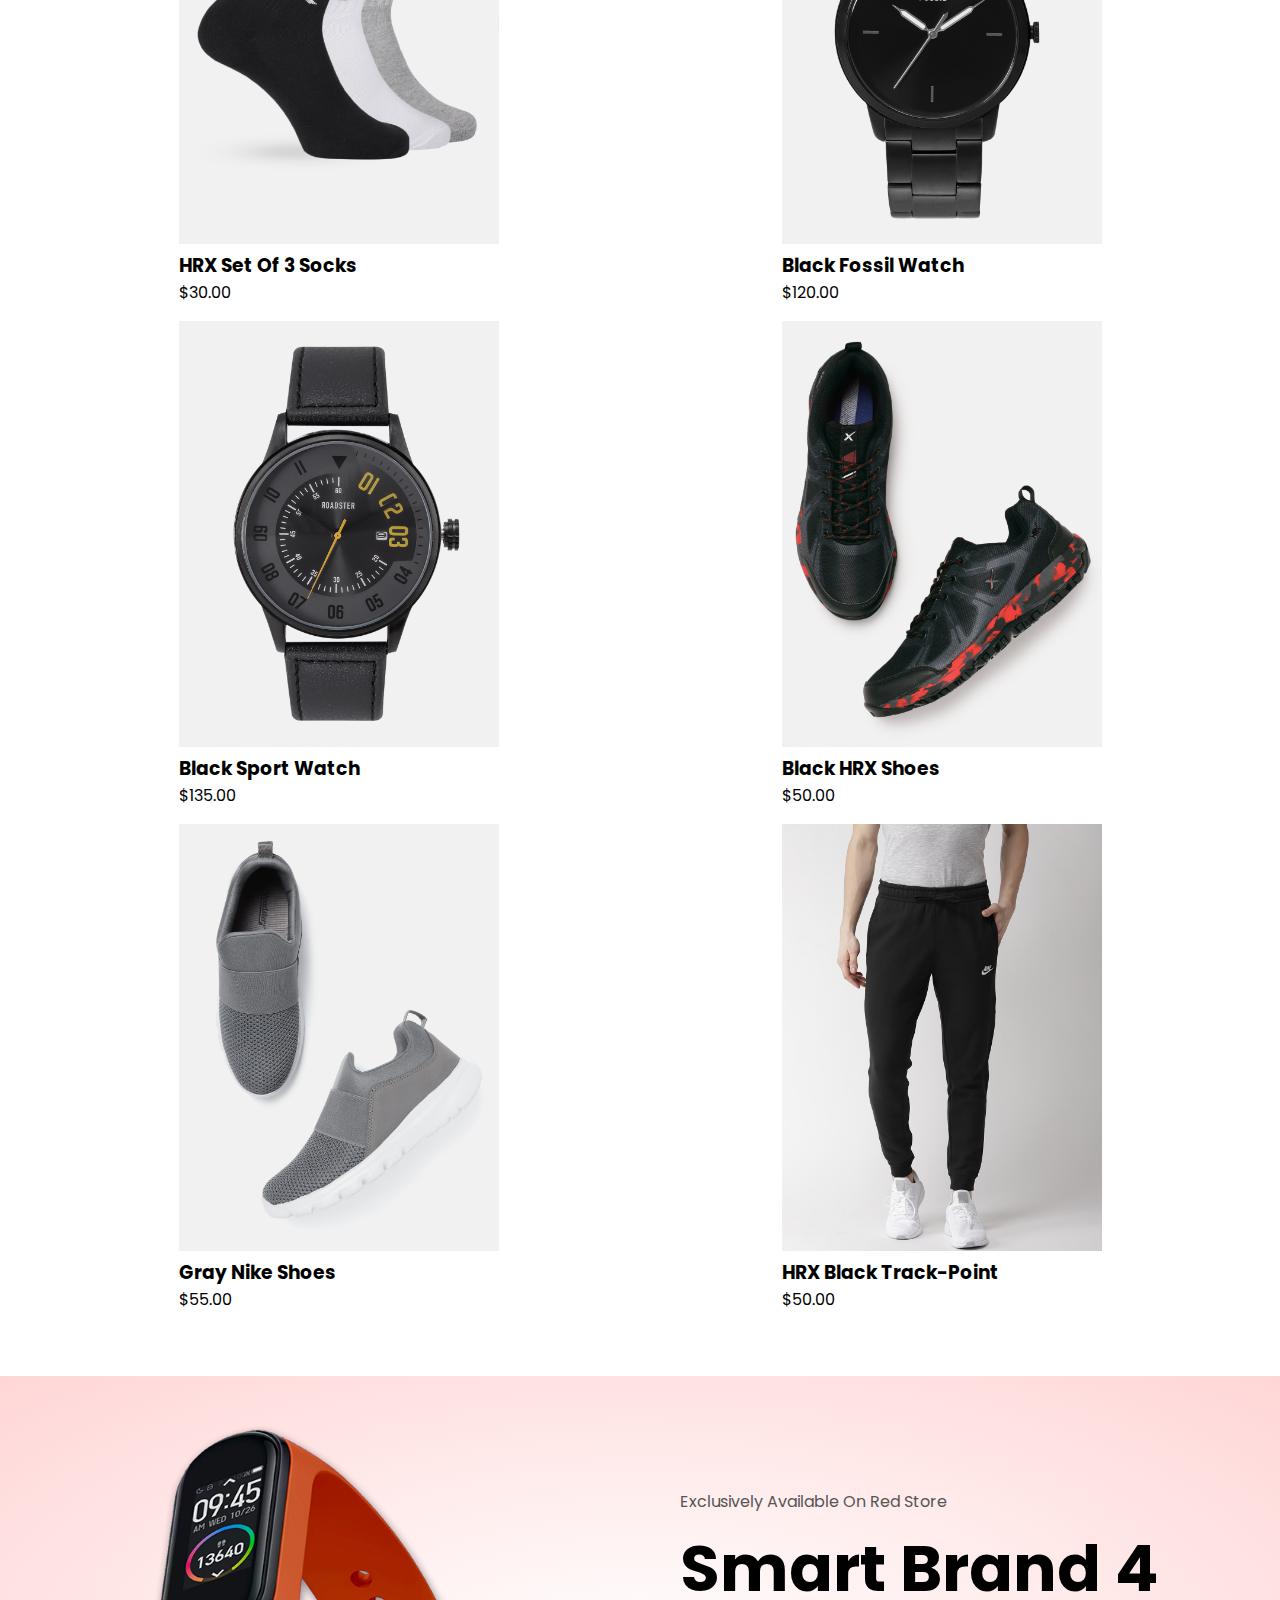
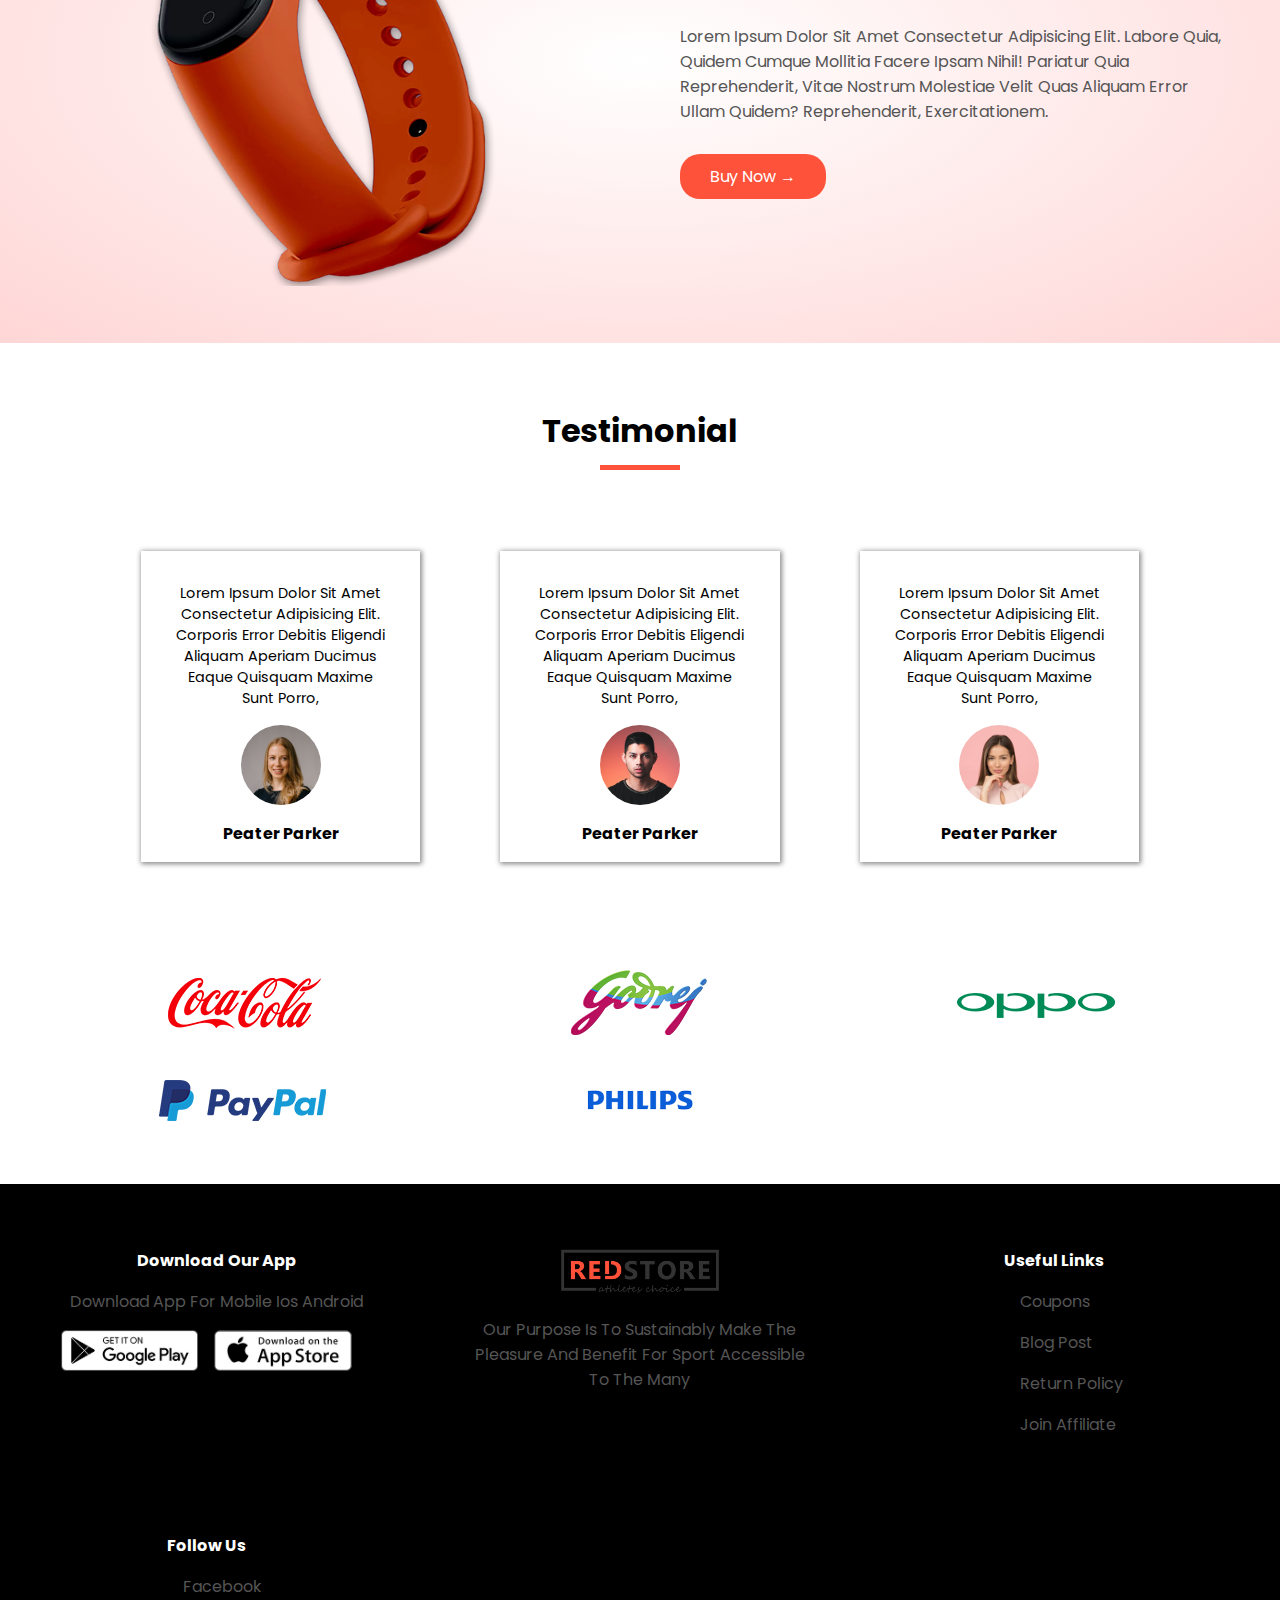
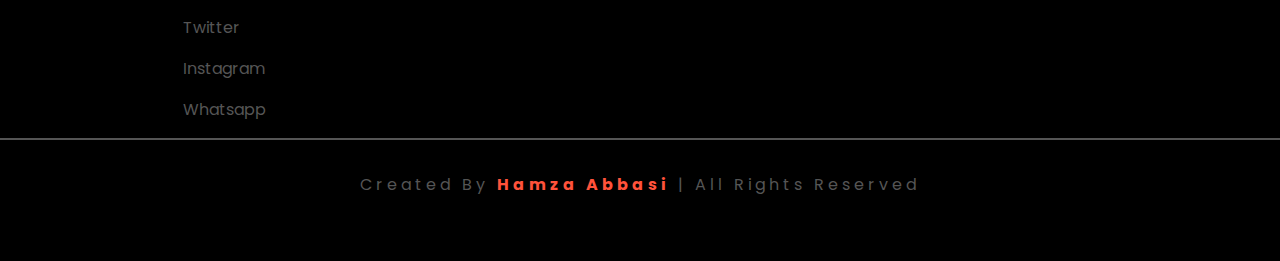
==== commit 3b04b38b: "cart-functionality" ====
--- a/index.html
+++ b/index.html
@@ -1,412 +1,429 @@
 <!DOCTYPE html>
 <html lang="en">
-
-<head>
-    <meta charset="UTF-8">
-    <meta name="viewport" content="width=device-width, initial-scale=1.0">
-    <link rel="stylesheet" href="style.css">
-    <link rel="stylesheet" href="phone.css">
-    <link rel="stylesheet" href="https://cdnjs.cloudflare.com/ajax/libs/font-awesome/6.4.2/css/all.min.css"
-        integrity="sha512-z3gLpd7yknf1YoNbCzqRKc4qyor8gaKU1qmn+CShxbuBusANI9QpRohGBreCFkKxLhei6S9CQXFEbbKuqLg0DA=="
-        crossorigin="anonymous" referrerpolicy="no-referrer" />
+  <head>
+    <meta charset="UTF-8" />
+    <meta name="viewport" content="width=device-width, initial-scale=1.0" />
+    <link rel="stylesheet" href="style.css" />
+    <link rel="stylesheet" href="phone.css" />
+    <link
+      rel="stylesheet"
+      href="https://cdnjs.cloudflare.com/ajax/libs/font-awesome/6.4.2/css/all.min.css"
+      integrity="sha512-z3gLpd7yknf1YoNbCzqRKc4qyor8gaKU1qmn+CShxbuBusANI9QpRohGBreCFkKxLhei6S9CQXFEbbKuqLg0DA=="
+      crossorigin="anonymous"
+      referrerpolicy="no-referrer"
+    />
     <title>Red Store</title>
-</head>
-
-<body>
+  </head>
+
+  <body>
     <div class="header">
-        <div class="container">
-            <div class="navbar">
-                <div class="logo">
-                    <img src="/images/logo.png" alt="">
-                </div>
-                <nav>
-                    <ul>
-                        <li><a href="index.html">home</a></li>
-                        <li><a href="products.html">products</a></li>
-                        <li><a href="#">about</a></li>
-                        <li><a href="#">contact</a></li>
-                        <li><a href="account.html">account</a></li>
-                        <!-- <a href="" class="btn">login/signin</a> -->
-                    </ul>
-                </nav>
-                <div class="nav-img">
-                    <img src="images/cart.png" alt="" width="30px" height="30px">
-                    <img src="images/menu.png" alt="" width="30px" height="30px" id="menu">
-                </div>
-
-
-            </div>
-            <div class="row">
-                <div class="col">
-                    <h1>give your work <br> new style!</h1>
-                    <p>success is not all about about greatness, its about consistency. consistency hard work
-                        gains success. greatness will come</p>
-                    <a href="#" class="btn">explore now &#8594;</a>
-                </div>
-                <div class="col">
-                    <img src="images/image1.png" alt="">
-                </div>
-            </div>
-        </div>
-    </div>
-
+      <div class="container">
+        <div class="navbar">
+          <div class="logo">
+            <img src="images/logo.png" alt="" />
+          </div>
+          <nav>
+            <ul>
+              <li><a href="index.html">home</a></li>
+              <li><a href="products.html">products</a></li>
+              <li><a href="#">about</a></li>
+              <li><a href="#">contact</a></li>
+              <li><a href="account.html">account</a></li>
+              <!-- <a href="" class="btn">login/signin</a> -->
+            </ul>
+          </nav>
+          <div class="nav-img">
+            <a href="cart.html">
+              <img src="images/cart.png" alt="" width="30px" height="30px"
+            /></a>
+            <img
+              src="images/menu.png"
+              alt=""
+              width="30px"
+              height="30px"
+              id="menu"
+            />
+          </div>
+          <!-- <div class="cart-container">hh</div> -->
+        </div>
+        <div class="row">
+          <div class="col">
+            <h1>
+              give your work <br />
+              new style!
+            </h1>
+            <p>
+              success is not all about about greatness, its about consistency.
+              consistency hard work gains success. greatness will come
+            </p>
+            <a href="#" class="btn">explore now &#8594;</a>
+          </div>
+          <div class="col">
+            <img src="images/image1.png" alt="" />
+          </div>
+        </div>
+      </div>
+    </div>
 
     <!-- ----------------category section start--------------- -->
 
-    <div class="container ">
-        <div class="sml-container">
-            <div class="category">
-                <div class="img">
-                    <img src="images/category-1.jpg" alt="">
-                </div>
-                <div class="img">
-                    <img src="images/category-2.jpg" alt="">
-                </div>
-                <div class="img">
-                    <img src="images/category-3.jpg" alt="">
-                </div>
-
-
-            </div>
-        </div>
-
-
-    </div>
-
+    <div class="container">
+      <div class="sml-container">
+        <div class="category">
+          <div class="img">
+            <img src="images/category-1.jpg" alt="" />
+          </div>
+          <div class="img">
+            <img src="images/category-2.jpg" alt="" />
+          </div>
+          <div class="img">
+            <img src="images/category-3.jpg" alt="" />
+          </div>
+        </div>
+      </div>
+    </div>
 
     <!-- ----------------feature section start--------------- -->
     <div class="container">
-        <div class="title">
-            <h1>feature products</h1>
-        </div>
-        <div class="feature-category">
-
-            <div class="feature-item">
-                <div class="img">
-                    <img src="images/product-1.jpg" alt="">
-                </div>
-                <div class="feature-content">
-                    <h3>red printed t-shirt</h3>
-                    <i class="fa-solid fa-star"></i>
-                    <i class="fa-solid fa-star"></i>
-                    <i class="fa-solid fa-star"></i>
-                    <i class="fa-solid fa-star"></i>
-                    <i class="fa-solid fa-star-half-stroke"></i>
-                    <p>$50.00</p>
-                </div>
-            </div>
-
-            <div class="feature-item">
-                <div class="img">
-                    <img src="images/product-2.jpg" alt="">
-                </div>
-                <div class="feature-content">
-                    <h3>HRX sport shoes</h3>
-                    <i class="fa-solid fa-star"></i>
-                    <i class="fa-solid fa-star"></i>
-                    <i class="fa-solid fa-star"></i>
-                    <i class="fa-solid fa-star"></i>
-                    <i class="fa-solid fa-star-half-stroke"></i>
-                    <p>$75.00</p>
-                </div>
-            </div>
-            <div class="feature-item">
-                <div class="img">
-                    <img src="images/product-3.jpg" alt="">
-                </div>
-                <div class="feature-content">
-                    <h3>HRX grey track-point</h3>
-                    <i class="fa-solid fa-star"></i>
-                    <i class="fa-solid fa-star"></i>
-                    <i class="fa-solid fa-star"></i>
-                    <i class="fa-solid fa-star"></i>
-                    <i class="fa-solid fa-star-half-stroke"></i>
-                    <p>$45.00</p>
-                </div>
-            </div>
-            <div class="feature-item">
-                <div class="img">
-                    <img src="images/product-4.jpg" alt="">
-                </div>
-                <div class="feature-content">
-                    <h3>blue printed t-shirt</h3>
-                    <i class="fa-solid fa-star"></i>
-                    <i class="fa-solid fa-star"></i>
-                    <i class="fa-solid fa-star"></i>
-                    <i class="fa-solid fa-star"></i>
-                    <i class="fa-solid fa-star-half-stroke"></i>
-                    <p>$50.00</p>
-                </div>
-            </div>
-        </div>
-    </div>
-
+      <div class="title">
+        <h1>feature products</h1>
+      </div>
+      <div class="feature-category">
+        <div class="feature-item">
+          <div class="img">
+            <img src="images/product-1.jpg" alt="" />
+          </div>
+          <div class="feature-content">
+            <h3>red printed t-shirt</h3>
+            <i class="fa-solid fa-star"></i>
+            <i class="fa-solid fa-star"></i>
+            <i class="fa-solid fa-star"></i>
+            <i class="fa-solid fa-star"></i>
+            <i class="fa-solid fa-star-half-stroke"></i>
+            <p>$50.00</p>
+          </div>
+        </div>
+
+        <div class="feature-item">
+          <div class="img">
+            <img src="images/product-2.jpg" alt="" />
+          </div>
+          <div class="feature-content">
+            <h3>HRX sport shoes</h3>
+            <i class="fa-solid fa-star"></i>
+            <i class="fa-solid fa-star"></i>
+            <i class="fa-solid fa-star"></i>
+            <i class="fa-solid fa-star"></i>
+            <i class="fa-solid fa-star-half-stroke"></i>
+            <p>$75.00</p>
+          </div>
+        </div>
+        <div class="feature-item">
+          <div class="img">
+            <img src="images/product-3.jpg" alt="" />
+          </div>
+          <div class="feature-content">
+            <h3>HRX grey track-point</h3>
+            <i class="fa-solid fa-star"></i>
+            <i class="fa-solid fa-star"></i>
+            <i class="fa-solid fa-star"></i>
+            <i class="fa-solid fa-star"></i>
+            <i class="fa-solid fa-star-half-stroke"></i>
+            <p>$45.00</p>
+          </div>
+        </div>
+        <div class="feature-item">
+          <div class="img">
+            <img src="images/product-4.jpg" alt="" />
+          </div>
+          <div class="feature-content">
+            <h3>blue printed t-shirt</h3>
+            <i class="fa-solid fa-star"></i>
+            <i class="fa-solid fa-star"></i>
+            <i class="fa-solid fa-star"></i>
+            <i class="fa-solid fa-star"></i>
+            <i class="fa-solid fa-star-half-stroke"></i>
+            <p>$50.00</p>
+          </div>
+        </div>
+      </div>
+    </div>
 
     <!-- ----------------latest section start--------------- -->
 
     <div class="container">
-        <div class="title">
-            <h1>latest products</h1>
-        </div>
-        <div class="latest-category">
-            <div class="latest-product">
-                <div class="img">
-                    <img src="images/product-5.jpg" alt="">
-                </div>
-
-                <div class="feature-content">
-                    <h3>puma gray sport shoes</h3>
-                    <i class="fa-solid fa-star"></i>
-                    <i class="fa-solid fa-star"></i>
-                    <i class="fa-solid fa-star"></i>
-                    <i class="fa-solid fa-star"></i>
-                    <i class="fa-solid fa-star-half-stroke"></i>
-                    <p>$95.00</p>
-                </div>
-            </div>
-            <div class="latest-product">
-                <div class="img">
-                    <img src="images/product-6.jpg" alt="">
-                </div>
-                <div class="feature-content">
-                    <h3>black printed t-shirt</h3>
-                    <i class="fa-solid fa-star"></i>
-                    <i class="fa-solid fa-star"></i>
-                    <i class="fa-solid fa-star"></i>
-                    <i class="fa-solid fa-star"></i>
-                    <i class="fa-solid fa-star-half-stroke"></i>
-                    <p>$58.00</p>
-                </div>
-            </div>
-            <div class="latest-product">
-                <div class="img">
-                    <img src="images/product-7.jpg" alt="">
-                </div>
-                <div class="feature-content">
-                    <h3>HRX set of 3 socks</h3>
-                    <i class="fa-solid fa-star"></i>
-                    <i class="fa-solid fa-star"></i>
-                    <i class="fa-solid fa-star"></i>
-                    <i class="fa-solid fa-star"></i>
-                    <i class="fa-solid fa-star-half-stroke"></i>
-                    <p>$30.00</p>
-                </div>
-            </div>
-            <div class="latest-product">
-                <div class="img">
-                    <img src="images/product-8.jpg" alt="">
-                </div>
-                <div class="feature-content">
-                    <h3>black fossil watch</h3>
-                    <i class="fa-solid fa-star"></i>
-                    <i class="fa-solid fa-star"></i>
-                    <i class="fa-solid fa-star"></i>
-                    <i class="fa-solid fa-star"></i>
-                    <i class="fa-solid fa-star-half-stroke"></i>
-                    <p>$120.00</p>
-                </div>
-            </div>
-            <div class="latest-product">
-                <div class="img">
-                    <img src="images/product-9.jpg" alt="">
-                </div>
-                <div class="feature-content">
-                    <h3>black sport watch</h3>
-                    <i class="fa-solid fa-star"></i>
-                    <i class="fa-solid fa-star"></i>
-                    <i class="fa-solid fa-star"></i>
-                    <i class="fa-solid fa-star"></i>
-                    <i class="fa-solid fa-star-half-stroke"></i>
-                    <p>$135.00</p>
-                </div>
-            </div>
-            <div class="latest-product">
-                <div class="img">
-                    <img src="images/product-10.jpg" alt="">
-                </div>
-                <div class="feature-content">
-                    <h3>black HRX shoes</h3>
-                    <i class="fa-solid fa-star"></i>
-                    <i class="fa-solid fa-star"></i>
-                    <i class="fa-solid fa-star"></i>
-                    <i class="fa-solid fa-star"></i>
-                    <i class="fa-solid fa-star-half-stroke"></i>
-                    <p>$50.00</p>
-                </div>
-            </div>
-            <div class="latest-product">
-                <div class="img">
-                    <img src="images/product-11.jpg" alt="">
-                </div>
-                <div class="feature-content">
-                    <h3>gray nike shoes</h3>
-                    <i class="fa-solid fa-star"></i>
-                    <i class="fa-solid fa-star"></i>
-                    <i class="fa-solid fa-star"></i>
-                    <i class="fa-solid fa-star"></i>
-                    <i class="fa-solid fa-star-half-stroke"></i>
-                    <p>$55.00</p>
-                </div>
-            </div>
-            <div class="latest-product">
-                <div class="img">
-                    <img src="images/product-12.jpg" alt="">
-                </div>
-                <div class="feature-content">
-                    <h3>HRX black track-point</h3>
-                    <i class="fa-solid fa-star"></i>
-                    <i class="fa-solid fa-star"></i>
-                    <i class="fa-solid fa-star"></i>
-                    <i class="fa-solid fa-star"></i>
-                    <i class="fa-solid fa-star-half-stroke"></i>
-                    <p>$50.00</p>
-                </div>
-            </div>
-        </div>
-    </div>
-
+      <div class="title">
+        <h1>latest products</h1>
+      </div>
+      <div class="latest-category">
+        <div class="latest-product">
+          <div class="img">
+            <img src="images/product-5.jpg" alt="" />
+          </div>
+
+          <div class="feature-content">
+            <h3>puma gray sport shoes</h3>
+            <i class="fa-solid fa-star"></i>
+            <i class="fa-solid fa-star"></i>
+            <i class="fa-solid fa-star"></i>
+            <i class="fa-solid fa-star"></i>
+            <i class="fa-solid fa-star-half-stroke"></i>
+            <p>$95.00</p>
+          </div>
+        </div>
+        <div class="latest-product">
+          <div class="img">
+            <img src="images/product-6.jpg" alt="" />
+          </div>
+          <div class="feature-content">
+            <h3>black printed t-shirt</h3>
+            <i class="fa-solid fa-star"></i>
+            <i class="fa-solid fa-star"></i>
+            <i class="fa-solid fa-star"></i>
+            <i class="fa-solid fa-star"></i>
+            <i class="fa-solid fa-star-half-stroke"></i>
+            <p>$58.00</p>
+          </div>
+        </div>
+        <div class="latest-product">
+          <div class="img">
+            <img src="images/product-7.jpg" alt="" />
+          </div>
+          <div class="feature-content">
+            <h3>HRX set of 3 socks</h3>
+            <i class="fa-solid fa-star"></i>
+            <i class="fa-solid fa-star"></i>
+            <i class="fa-solid fa-star"></i>
+            <i class="fa-solid fa-star"></i>
+            <i class="fa-solid fa-star-half-stroke"></i>
+            <p>$30.00</p>
+          </div>
+        </div>
+        <div class="latest-product">
+          <div class="img">
+            <img src="images/product-8.jpg" alt="" />
+          </div>
+          <div class="feature-content">
+            <h3>black fossil watch</h3>
+            <i class="fa-solid fa-star"></i>
+            <i class="fa-solid fa-star"></i>
+            <i class="fa-solid fa-star"></i>
+            <i class="fa-solid fa-star"></i>
+            <i class="fa-solid fa-star-half-stroke"></i>
+            <p>$120.00</p>
+          </div>
+        </div>
+        <div class="latest-product">
+          <div class="img">
+            <img src="images/product-9.jpg" alt="" />
+          </div>
+          <div class="feature-content">
+            <h3>black sport watch</h3>
+            <i class="fa-solid fa-star"></i>
+            <i class="fa-solid fa-star"></i>
+            <i class="fa-solid fa-star"></i>
+            <i class="fa-solid fa-star"></i>
+            <i class="fa-solid fa-star-half-stroke"></i>
+            <p>$135.00</p>
+          </div>
+        </div>
+        <div class="latest-product">
+          <div class="img">
+            <img src="images/product-10.jpg" alt="" />
+          </div>
+          <div class="feature-content">
+            <h3>black HRX shoes</h3>
+            <i class="fa-solid fa-star"></i>
+            <i class="fa-solid fa-star"></i>
+            <i class="fa-solid fa-star"></i>
+            <i class="fa-solid fa-star"></i>
+            <i class="fa-solid fa-star-half-stroke"></i>
+            <p>$50.00</p>
+          </div>
+        </div>
+        <div class="latest-product">
+          <div class="img">
+            <img src="images/product-11.jpg" alt="" />
+          </div>
+          <div class="feature-content">
+            <h3>gray nike shoes</h3>
+            <i class="fa-solid fa-star"></i>
+            <i class="fa-solid fa-star"></i>
+            <i class="fa-solid fa-star"></i>
+            <i class="fa-solid fa-star"></i>
+            <i class="fa-solid fa-star-half-stroke"></i>
+            <p>$55.00</p>
+          </div>
+        </div>
+        <div class="latest-product">
+          <div class="img">
+            <img src="images/product-12.jpg" alt="" />
+          </div>
+          <div class="feature-content">
+            <h3>HRX black track-point</h3>
+            <i class="fa-solid fa-star"></i>
+            <i class="fa-solid fa-star"></i>
+            <i class="fa-solid fa-star"></i>
+            <i class="fa-solid fa-star"></i>
+            <i class="fa-solid fa-star-half-stroke"></i>
+            <p>$50.00</p>
+          </div>
+        </div>
+      </div>
+    </div>
 
     <!-- ----------------offer section start--------------- -->
     <div class="offer">
-        <div class="container">
-            <div class="offer-content">
-                <div class="row">
-                    <div class="col">
-                        <img src="/images/exclusive.png" alt="">
-                    </div>
-
-                    <div class="col">
-                        <p>exclusively available on red store</p>
-                        <h1>smart brand 4 </h1>
-                        <p>Lorem ipsum dolor sit amet consectetur adipisicing elit. Labore quia, quidem cumque mollitia
-                            facere ipsam nihil! Pariatur quia reprehenderit, vitae nostrum molestiae velit quas aliquam
-                            error ullam quidem? Reprehenderit, exercitationem.</p>
-                        <a href="#" class="btn">buy now &#8594;</a>
-
-                    </div>
-
-                </div>
-            </div>
-
-        </div>
+      <div class="container">
+        <div class="offer-content">
+          <div class="row">
+            <div class="col">
+              <img src="images/exclusive.png" alt="" />
+            </div>
+
+            <div class="col">
+              <p>exclusively available on red store</p>
+              <h1>smart brand 4</h1>
+              <p>
+                Lorem ipsum dolor sit amet consectetur adipisicing elit. Labore
+                quia, quidem cumque mollitia facere ipsam nihil! Pariatur quia
+                reprehenderit, vitae nostrum molestiae velit quas aliquam error
+                ullam quidem? Reprehenderit, exercitationem.
+              </p>
+              <a href="#" class="btn">buy now &#8594;</a>
+            </div>
+          </div>
+        </div>
+      </div>
     </div>
 
     <!-- ----------------testimonial section start--------------- -->
     <div class="review">
-        <div class="container">
-            <div class="title">
-                <h1>testimonial</h1>
-            </div>
-            <div class="review-container row">
-                <div class="card">
-                    <i class="fa-solid fa-quote-left"></i>
-                    <p>Lorem ipsum dolor sit amet consectetur adipisicing elit. Corporis error debitis eligendi aliquam
-                        aperiam ducimus eaque quisquam maxime sunt porro,</p>
-                    <i class="fa-solid fa-star"></i>
-                    <i class="fa-solid fa-star"></i>
-                    <i class="fa-solid fa-star"></i>
-                    <i class="fa-solid fa-star"></i>
-                    <i class="fa-solid fa-star-half-stroke"></i>
-                    <div class="img">
-                        <img src="/images/user-1.png" alt="">
-                    </div>
-                    <h4>peater parker</h4>
-                </div>
-                <div class="card">
-                    <i class="fa-solid fa-quote-left"></i>
-                    <p>Lorem ipsum dolor sit amet consectetur adipisicing elit. Corporis error debitis eligendi aliquam
-                        aperiam ducimus eaque quisquam maxime sunt porro,</p>
-                    <i class="fa-solid fa-star"></i>
-                    <i class="fa-solid fa-star"></i>
-                    <i class="fa-solid fa-star"></i>
-                    <i class="fa-solid fa-star"></i>
-                    <i class="fa-solid fa-star-half-stroke"></i>
-                    <div class="img">
-                        <img src="/images/user-2.png" alt="">
-                    </div>
-                    <h4>peater parker</h4>
-                </div>
-                <div class="card">
-                    <i class="fa-solid fa-quote-left"></i>
-                    <p>Lorem ipsum dolor sit amet consectetur adipisicing elit. Corporis error debitis eligendi aliquam
-                        aperiam ducimus eaque quisquam maxime sunt porro, </p>
-                    <i class="fa-solid fa-star"></i>
-                    <i class="fa-solid fa-star"></i>
-                    <i class="fa-solid fa-star"></i>
-                    <i class="fa-solid fa-star"></i>
-                    <i class="fa-solid fa-star-half-stroke"></i>
-                    <div class="img">
-                        <img src="/images/user-3.png" alt="">
-                    </div>
-
-                    <h4>peater parker</h4>
-                </div>
-            </div>
-
-        </div>
+      <div class="container">
+        <div class="title">
+          <h1>testimonial</h1>
+        </div>
+        <div class="review-container row">
+          <div class="card">
+            <i class="fa-solid fa-quote-left"></i>
+            <p>
+              Lorem ipsum dolor sit amet consectetur adipisicing elit. Corporis
+              error debitis eligendi aliquam aperiam ducimus eaque quisquam
+              maxime sunt porro,
+            </p>
+            <i class="fa-solid fa-star"></i>
+            <i class="fa-solid fa-star"></i>
+            <i class="fa-solid fa-star"></i>
+            <i class="fa-solid fa-star"></i>
+            <i class="fa-solid fa-star-half-stroke"></i>
+            <div class="img">
+              <img src="images/user-1.png" alt="" />
+            </div>
+            <h4>peater parker</h4>
+          </div>
+          <div class="card">
+            <i class="fa-solid fa-quote-left"></i>
+            <p>
+              Lorem ipsum dolor sit amet consectetur adipisicing elit. Corporis
+              error debitis eligendi aliquam aperiam ducimus eaque quisquam
+              maxime sunt porro,
+            </p>
+            <i class="fa-solid fa-star"></i>
+            <i class="fa-solid fa-star"></i>
+            <i class="fa-solid fa-star"></i>
+            <i class="fa-solid fa-star"></i>
+            <i class="fa-solid fa-star-half-stroke"></i>
+            <div class="img">
+              <img src="images/user-2.png" alt="" />
+            </div>
+            <h4>peater parker</h4>
+          </div>
+          <div class="card">
+            <i class="fa-solid fa-quote-left"></i>
+            <p>
+              Lorem ipsum dolor sit amet consectetur adipisicing elit. Corporis
+              error debitis eligendi aliquam aperiam ducimus eaque quisquam
+              maxime sunt porro,
+            </p>
+            <i class="fa-solid fa-star"></i>
+            <i class="fa-solid fa-star"></i>
+            <i class="fa-solid fa-star"></i>
+            <i class="fa-solid fa-star"></i>
+            <i class="fa-solid fa-star-half-stroke"></i>
+            <div class="img">
+              <img src="images/user-3.png" alt="" />
+            </div>
+
+            <h4>peater parker</h4>
+          </div>
+        </div>
+      </div>
     </div>
 
     <!-- ----------------brands section start--------------- -->
     <div class="container">
-        <div class="brand">
-            <div class="img">
-                <img src="/images/logo-coca-cola.png" alt="">
-            </div>
-            <div class="img">
-                <img src="/images/logo-godrej.png" alt="">
-            </div>
-            <div class="img">
-                <img src="/images/logo-oppo.png" alt="">
-            </div>
-            <div class="img">
-                <img src="/images/logo-paypal.png" alt="">
-            </div>
-            <div class="img">
-                <img src="/images/logo-philips.png" alt="">
-            </div>
-        </div>
+      <div class="brand">
+        <div class="img">
+          <img src="images/logo-coca-cola.png" alt="" />
+        </div>
+        <div class="img">
+          <img src="images/logo-godrej.png" alt="" />
+        </div>
+        <div class="img">
+          <img src="images/logo-oppo.png" alt="" />
+        </div>
+        <div class="img">
+          <img src="images/logo-paypal.png" alt="" />
+        </div>
+        <div class="img">
+          <img src="images/logo-philips.png" alt="" />
+        </div>
+      </div>
     </div>
 
     <!-- ---------------footer section start--------------- -->
     <div class="footer">
-        <div class="container">
-            <div class="footer-container">
-                <div class="card">
-                    <h4>download our app</h4>
-                    <p>download app for mobile ios android</p>
-                    <div class="img">
-                        <img src="/images/play-store.png" alt="">
-                        <img src="/images/app-store.png" alt="">
-                    </div>
-                </div>
-                <div class="card">
-                    <div class="logo">
-                        <img src="/images/logo.png" alt="">
-                    </div>
-                    <p>our purpose is to sustainably make the pleasure and benefit for sport accessible to the many
-                    </p>
-                </div>
-                <div class="card">
-                    <h4>useful links</h4>
-                    <p><i class="fa fa-arrow-right"></i>coupons</p>
-                    <p> <i class="fa fa-arrow-right"></i> blog post </p>
-                    <p> <i class="fa fa-arrow-right"></i> return policy</p>
-                    <p> <i class="fa fa-arrow-right"></i> join affiliate</p>
-                </div>
-                <div class="card">
-                    <h4>follow us</h4>
-                    <p> <i class="fa fa-arrow-right"></i> facebook</p>
-                    <p> <i class="fa fa-arrow-right"></i> twitter</p>
-                    <p> <i class="fa fa-arrow-right"></i> instagram</p>
-                    <p> <i class="fa fa-arrow-right"></i> whatsapp</p>
-                </div>
-            </div>
-        </div>
-        <div class="credit">created by <span>hamza abbasi</span> | all rights reserved</div>
-
+      <div class="container">
+        <div class="footer-container">
+          <div class="card">
+            <h4>download our app</h4>
+            <p>download app for mobile ios android</p>
+            <div class="img">
+              <img src="images/play-store.png" alt="" />
+              <img src="images/app-store.png" alt="" />
+            </div>
+          </div>
+          <div class="card">
+            <div class="logo">
+              <img src="images/logo.png" alt="" />
+            </div>
+            <p>
+              our purpose is to sustainably make the pleasure and benefit for
+              sport accessible to the many
+            </p>
+          </div>
+          <div class="card">
+            <h4>useful links</h4>
+            <p><i class="fa fa-arrow-right"></i>coupons</p>
+            <p><i class="fa fa-arrow-right"></i> blog post</p>
+            <p><i class="fa fa-arrow-right"></i> return policy</p>
+            <p><i class="fa fa-arrow-right"></i> join affiliate</p>
+          </div>
+          <div class="card">
+            <h4>follow us</h4>
+            <p><i class="fa fa-arrow-right"></i> facebook</p>
+            <p><i class="fa fa-arrow-right"></i> twitter</p>
+            <p><i class="fa fa-arrow-right"></i> instagram</p>
+            <p><i class="fa fa-arrow-right"></i> whatsapp</p>
+          </div>
+        </div>
+      </div>
+      <div class="credit">
+        created by <span>hamza abbasi</span> | all rights reserved
+      </div>
     </div>
 
     <script src="script.js"></script>
-</body>
-
-</html>+    <script src="data.js"></script>
+  </body>
+</html>
--- a/style.css
+++ b/style.css
@@ -1,5 +1,5 @@
 @import url('https://fonts.googleapis.com/css2?family=Poppins:ital,wght@0,300;0,500;0,600;1,300;1,500;1,600&display=swap');
-
+@import url("https://fonts.googleapis.com/css2?family=Jost:wght@300;400;500;600;700&display=swap");
 * {
     padding: 0%;
     margin: 0%;
@@ -31,6 +31,15 @@
     /* position: relative; */
 
 }
+.cart-container{
+    width: 30vw;
+    height: 60vh;
+    box-shadow: 4px 7px 0 #000;
+    background: white;
+    position: absolute;
+    top: 100%;
+    right: 0;
+}
 
 i {
     color: orange;
@@ -40,7 +49,7 @@
     display: flex;
     align-items: center;
     padding: 20px;
-    /* border-bottom: 2px solid #dadada; */
+    position: relative;
     height: 80px;
 }
 
@@ -69,6 +78,12 @@
 .nav-img {
     display: flex;
     align-items: center;
+    position: relative;
+}
+.cart-count{
+    position: absolute;
+    top: -40%;
+    right: 0;
 }
 
 #menu {
@@ -130,7 +145,7 @@
 
 .category {
     display: grid;
-    grid-template-columns: repeat(auto-fit, minmax(20rem, 20rem));
+    grid-template-columns: repeat(auto-fit, minmax(10rem, 10rem));
     gap: 1rem;
     justify-content: center;
     /* border: 2px solid; */
@@ -148,7 +163,9 @@
 }
 
 /* <!-- ----------------feature section start--------------- --> */
-
+.feature-container{
+    width: 100%;
+}
 .title {
     text-align: center;
     position: relative;
@@ -169,9 +186,14 @@
 
 .feature-category {
     display: grid;
-    grid-template-columns: repeat(auto-fit, minmax(25rem, 1fr));
-    margin: 4rem 0;
+    grid-template-columns: repeat(auto-fit, minmax(20rem, 1fr));
+    margin: rem ;
     justify-content: center;
+    row-gap: 2rem;
+        max-width: 90%;
+        margin: auto;
+        margin-top: 2rem;
+        margin-bottom: 2rem;
 }
 
 .feature-item {
@@ -179,6 +201,7 @@
 }
 .feature-item .img{
     overflow: hidden;
+    width: 100%;
 }
 .feature-item img {
     width: 20rem;
@@ -188,6 +211,17 @@
 
 .feature-item:hover img {
     transform: scale(1.1);
+}
+.feature-item button{
+    background: #FF5039;
+    color: white;
+    font-weight: bold;
+    font-size: 1rem;
+    width: 100%;
+    padding: .4rem;
+    border: none;
+    outline: none;
+    margin-top: 1rem;
 }
 
 
@@ -528,4 +562,654 @@
     outline: none;
     border: none;
     margin-bottom: 1rem;
+}
+
+
+
+
+
+
+
+/* ---------------------------------- style for cart page    ------------------------------------------- */
+/* ============================== */
+/* ------------------------------- */
+
+.cart-containerr{
+    background: #FFDEDE;
+    min-height: 100vh;
+}
+
+
+
+
+
+
+
+/* @mixin size($point) {
+    @if $point ==lg-device {
+        @media (min-width: 1024px) and (max-width: 1600px) {
+            @content;
+        }
+    }
+
+    @else if $point ==md-device {
+        @media (min-width: 768px) and (max-width: 1023px) {
+            @content;
+        }
+    }
+
+    @else if $point ==sm-device {
+        @media (max-width: 767px) {
+            @content;
+        }
+    }
+} */
+
+
+@font-face {
+    font-family: "Material Icons Outlined";
+    font-style: normal;
+    font-weight: 400;
+    src: url(https://fonts.gstatic.com/s/materialiconsoutlined/v54/gok-H7zzDkdnRel8-DQ6KAXJ69wP1tGnf4ZGhUce.woff2) format("woff2");
+}
+
+.material-icons-outlined {
+    font-family: "Material Icons Outlined";
+    font-weight: normal;
+    font-style: normal;
+    font-size: 24px;
+    line-height: 1;
+    letter-spacing: normal;
+    text-transform: none;
+    display: inline-block;
+    white-space: nowrap;
+    word-wrap: normal;
+    direction: ltr;
+    -webkit-font-smoothing: antialiased;
+}
+
+
+* {
+    box-sizing: border-box;
+
+    ::before,
+    ::after {
+        box-sizing: border-box;
+    }
+}
+
+body {
+    /* font-family: "Jost", sans-serif;
+    font-size: 14px;
+    font-weight: 300;
+    color: #34302d;
+    padding: 0px;
+    margin: 0px;
+    box-sizing: border-box;
+    background: linear-gradient(45deg, #ab5d6d, #913e4e),
+        linear-gradient(45deg, #b26172, #ae5545);
+    background-size: cover;
+    display: flex;
+    align-items: center;
+    justify-content: center;
+    height: 100vh;
+    min-width: 360px; */
+
+    /* @include size(sm-device) {
+        align-items: baseline;
+    }
+
+    @include size(md-device) {
+        align-items: baseline;
+    } */
+}
+
+.cart_wrapper {
+    max-width: 1200px;
+    width: 100%;
+    max-height: 800px;
+    display: flex;
+    flex-wrap: wrap;
+    background-color: white;
+    box-shadow: 0 6px 32px rgba(0, 0, 0, 0.4);
+    margin: 30px;
+    overflow: hidden;
+    border: 2px solid;
+    margin: auto;
+    margin-top: 4rem;
+/* 
+    @include size(md-device) {
+        max-height: 1000px;
+    }
+
+    @include size(sm-device) {
+        max-height: unset;
+        max-width: 100%;
+        margin: 15px;
+    } */
+
+
+    .cart_lists {
+        background-color: #ecf0f1;
+        padding: 30px;
+        width: calc(100% - 330px);
+        flex: 0 0 calc(100% - 330px);
+
+        /* @include size(md-device) {
+            width: 100%;
+            flex: 0 0 100%;
+        }
+
+        @include size(sm-device) {
+            width: 100%;
+            flex: 0 0 100%;
+            padding: 20px;
+        } */
+
+        .cart_title {
+            display: flex;
+            align-items: center;
+            font-size: 22px;
+            font-weight: 400;
+            height: 50px;
+
+            span {
+                margin-right: 8px;
+                padding-right: 8px;
+                line-height: 18px;
+                border-right: solid 2px #ddd;
+            }
+        }
+
+        .cart_list_wrap {
+            padding: 25px 40px;
+            overflow: hidden;
+
+            /* @include size(sm-device) {
+                padding-left: 0px;
+                padding-right: 0px;
+            } */
+
+            .cart_responsive {
+                overflow-x: auto;
+                overflow-y: auto;
+                max-height: 380px;
+
+                /* @include size(md-device) {
+                    max-height: 380px;
+                }
+
+                @include size(sm-device) {
+                    // max-height: 800px;
+                } */
+
+                &::-webkit-scrollbar {
+                    width: 4px;
+                    height: 4px;
+                }
+
+                &::-webkit-scrollbar-thumb {
+                    background-color: #ddd;
+                }
+
+                &::-webkit-scrollbar-track {
+                    background-color: #eee;
+                }
+
+                .tr_item {
+                    display: grid;
+                    grid-template-columns: 80px 3fr 1fr 1fr 120px 50px;
+                    margin-bottom: 15px;
+                    transition: all 0.3s linear;
+                    position: relative;
+                    transform: scale(0.995);
+
+                    /* @for $i from 1 through 50 {
+                        &:nth-last-child(#{$i}) {
+                            animation: listshow linear;
+                            animation-duration: 1000ms - 180ms * $i;
+                            transform-origin: top;
+
+                            @keyframes listshow {
+                                0% {
+                                    opacity: 0;
+                                    transform: scaleY(0);
+                                    transform-origin: top;
+                                }
+
+                                50% {
+                                    transform: scaleY(0);
+                                }
+
+                                100% {
+                                    opacity: 1;
+                                    transform: scaleY(1);
+                                }
+                            }
+                        }
+                    } */
+
+                    /* @include size(sm-device) {
+                        grid-template-columns: 80px auto 80px auto;
+                    } */
+
+                    &::after {
+                        content: "";
+                        position: absolute;
+                        left: 0px;
+                        bottom: 0px;
+                        height: 2px;
+                        background-color: #d9d9d9;
+                        width: 0px;
+                        margin: auto;
+                    }
+
+                    @keyframes line {
+                        0% {
+                            width: 0px;
+                        }
+
+                        100% {
+                            width: calc(100% - 50px);
+                        }
+                    }
+
+                    &:hover {
+                        transform: scale(1);
+
+                        &::after {
+                            width: calc(100% - 50px);
+                            animation: line 0.5s linear;
+                        }
+                    }
+
+                    .td_item {
+                        padding: 10px;
+                        background-color: #e5e9ea;
+                        display: flex;
+                        flex-direction: column;
+                        align-items: baseline;
+                        justify-content: center;
+                        font-weight: 400;
+                        font-size: 16px;
+                        color: #666;
+                        transition: all 0.3s linear;
+
+                        /* @include size(sm-device) {
+                            padding: 5px;
+                        } */
+
+                        &.item_img {
+                            /* @include size(sm-device) {
+                                grid-row-start: 1;
+                                grid-row-end: 3;
+                            } */
+
+                            img {
+                                height: 60px;
+                                width: 60px;
+                                overflow: hidden;
+                                border-radius: 100px;
+                                max-width: 100%;
+                            }
+                        }
+
+                        &.item_name {
+                            /* @include size(sm-device) {
+                                grid-row-start: 1;
+                                grid-row-end: 2;
+                                grid-column-start: 2;
+                                grid-column-end: 5;
+                                width: 100%;
+                            } */
+
+                            .main {
+                                font-size: 16px;
+                                font-weight: 400;
+                                color: #666;
+                            }
+
+                            .sub {
+                                font-size: 12px;
+                                color: #666;
+                            }
+                        }
+
+                        &.item_qty {
+                            select {
+                                height: 30px;
+                                background-color: transparent;
+                                border-color: transparent;
+                                border-width: 2px;
+                                outline: none;
+                                color: #666;
+                                font-weight: 400;
+                                font-size: 16px;
+                                transition: all 0.3s linear;
+
+                                &:focus {
+                                    background-color: #e2e2e2;
+                                }
+
+                                &:hover {
+                                    border-bottom: solid 2px #e2e2e2;
+                                }
+                            }
+                        }
+
+                        &.item_price {
+                            label {
+                                margin: auto;
+                            }
+                        }
+
+                        &.item_remove {
+                            background-color: transparent;
+
+                            /* @include size(sm-device) {
+                                position: absolute;
+                                right: 0px;
+                                top: 0px;
+                            } */
+
+                            span {
+                                font-size: 18px;
+                                opacity: 0.6;
+                                padding: 5px;
+                                cursor: pointer;
+                                transition: all 0.2s linear;
+
+                                &:hover {
+                                    opacity: 1;
+                                    transform: scale(1.1);
+                                }
+                            }
+                        }
+                    }
+                }
+            }
+
+            .footer {
+                display: flex;
+                flex-wrap: wrap;
+                align-items: center;
+                padding: 20px 5px;
+
+                .back_cart {
+                    width: 50%;
+                    flex: 0 0 50%;
+
+                    a {
+                        color: #303030;
+                        vertical-align: middle;
+                        font-size: 14px;
+                        font-weight: 400;
+                        text-decoration: none;
+                        transition: all 0.3s;
+
+                        &:hover {
+                            color: #111;
+
+                            span {
+                                animation: arrow 1.5s infinite ease;
+                            }
+                        }
+
+                        span {
+                            vertical-align: sub;
+                            font-size: 18px;
+                            margin-right: 5px;
+                        }
+
+                        @keyframes arrow {
+                            0% {
+                                transform: translateX(0px);
+                            }
+
+                            25% {
+                                transform: translateX(-2px);
+                            }
+
+                            75% {
+                                transform: translateX(2px);
+                            }
+
+                            100% {
+                                transform: translateX(0px);
+                            }
+                        }
+                    }
+                }
+
+                .subtotal {
+                    width: calc(50% - 80px);
+                    flex: 0 0 calc(50% - 50px);
+                    text-align: right;
+                    font-size: 16px;
+/* 
+                    @include size(sm-device) {
+                        width: 50%;
+                        flex: 0 0 50%;
+                    } */
+
+                    label {
+                        margin-right: 15px;
+                    }
+                }
+            }
+        }
+    }
+
+    /* // cart_details */
+    .cart_details {
+        background: linear-gradient(45deg, #303030, #4b4643);
+        padding: 30px 40px;
+        width: 330px;
+        flex: 0 0 330px;
+        box-shadow: -8px 0px 32px rgba(0, 0, 0, 0.36);
+        position: relative;
+/* 
+        @include size(md-device) {
+            width: 100%;
+            flex: 0 0 100%;
+        }
+
+        @include size(sm-device) {
+            width: 100%;
+            flex: 0 0 100%;
+            padding: 30px;
+        } */
+
+        .cart_title {
+            font-size: 22px;
+            color: #f1c40f;
+            font-weight: 400;
+            margin-bottom: 60px;
+
+            /* @include size(md-device) {
+                margin-bottom: 40px;
+            } */
+        }
+
+        .form_row {
+            display: flex;
+            flex-wrap: wrap;
+
+            /* @include size(md-device) {
+                margin-bottom: 40px;
+            } */
+
+            .form_group {
+                display: flex;
+                flex-wrap: wrap;
+                margin: 0px;
+                margin-bottom: 35px;
+                padding: 0px 10px;
+                width: 100%;
+
+                /* @include size(md-device) {
+                    &:nth-child(2) {
+                        width: 50%;
+                    }
+
+                    &:nth-child(3) {
+                        width: 30% !important;
+                        flex: 0 0 30% !important;
+                    }
+
+                    &:nth-child(4) {
+                        width: 20% !important;
+                        flex: 0 0 20% !important;
+                    }
+                } */
+
+                &.w_75 {
+                    width: 65%;
+                    flex: 0 0 65%;
+                }
+
+                &.w_25 {
+                    width: 35%;
+                    flex: 0 0 35%;
+                }
+
+                .input_label {
+                    color: #f3f3f3;
+                    font-weight: 300;
+                    font-size: 16pxx;
+                    width: 100%;
+                    flex: 0 0 100%;
+                    letter-spacing: 0.5px;
+                }
+
+                .input {
+                    width: 100%;
+                    flex: 0 0 100%;
+                    background-color: transparent;
+                    border: none;
+                    outline: none;
+                    color: #eee;
+                    font-size: 16px;
+                    font-weight: 400;
+                    letter-spacing: 0.5px;
+                    border-bottom: solid 2px #999;
+                    height: 32px;
+                    transition: all 0.3s linear;
+
+                    &::placeholder {
+                        font-size: 16px;
+                        font-weight: 400;
+                        color: rgba(255, 255, 255, 0.1);
+                        transition: all 0.2s linear;
+                    }
+
+                    &:focus {
+                        &::placeholder {
+                            opacity: 0;
+                        }
+                    }
+                }
+
+                &.cart_type {
+                    justify-content: space-between;
+
+                    /* @include size(md-device) {
+                        justify-content: left;
+                    } */
+
+                    .type {
+                        width: calc(100% / 3 - 15px);
+                        padding: 0px;
+                        margin-top: 5px;
+                        cursor: pointer;
+                        transition: all 0.3s linear;
+
+                        /* @include size(md-device) {
+                            width: 75px;
+                        } */
+
+                        &:hover {
+                            svg {
+                                fill: #bbb;
+                            }
+                        }
+
+                        svg {
+                            width: 42px;
+                            fill: #7f7a76;
+                            transition: all 0.3s linear;
+                        }
+
+                        &.paypal {
+                            svg {
+                                width: 62px;
+                                margin-top: -10px;
+                            }
+                        }
+                    }
+
+                    input {
+                        display: none;
+
+                        &#master {
+                            &:checked~ {
+                                .master {
+                                    svg {
+                                        fill: #f4f4f4;
+                                    }
+                                }
+                            }
+                        }
+
+                        &#visa {
+                            &:checked~ {
+                                .visa {
+                                    svg {
+                                        fill: #f4f4f4;
+                                    }
+                                }
+                            }
+                        }
+
+                        &#paypal {
+                            &:checked~ {
+                                .paypal {
+                                    svg {
+                                        fill: #f4f4f4;
+                                    }
+                                }
+                            }
+                        }
+                    }
+                }
+            }
+
+            .btn {
+                width: calc(100%);
+                height: 65px;
+                margin: 0px -40px;
+                background-color: #f1c40f;
+                border: none;
+                color: #333;
+                font-size: 15px;
+                font-weight: 400;
+                position: absolute;
+                bottom: 0px;
+                transition: all 0.3s linear;
+/* 
+                @include size(sm-device) {
+                    position: static;
+                    margin: auto;
+                } */
+
+                &:hover {
+                    background-color: darken($color: #f1c40f, $amount: 4);
+                }
+
+                &:active {
+                    box-shadow: inset 0 0 28px 0px rgba(0, 0, 0, 0.3);
+                }
+            }
+        }
+    }
 }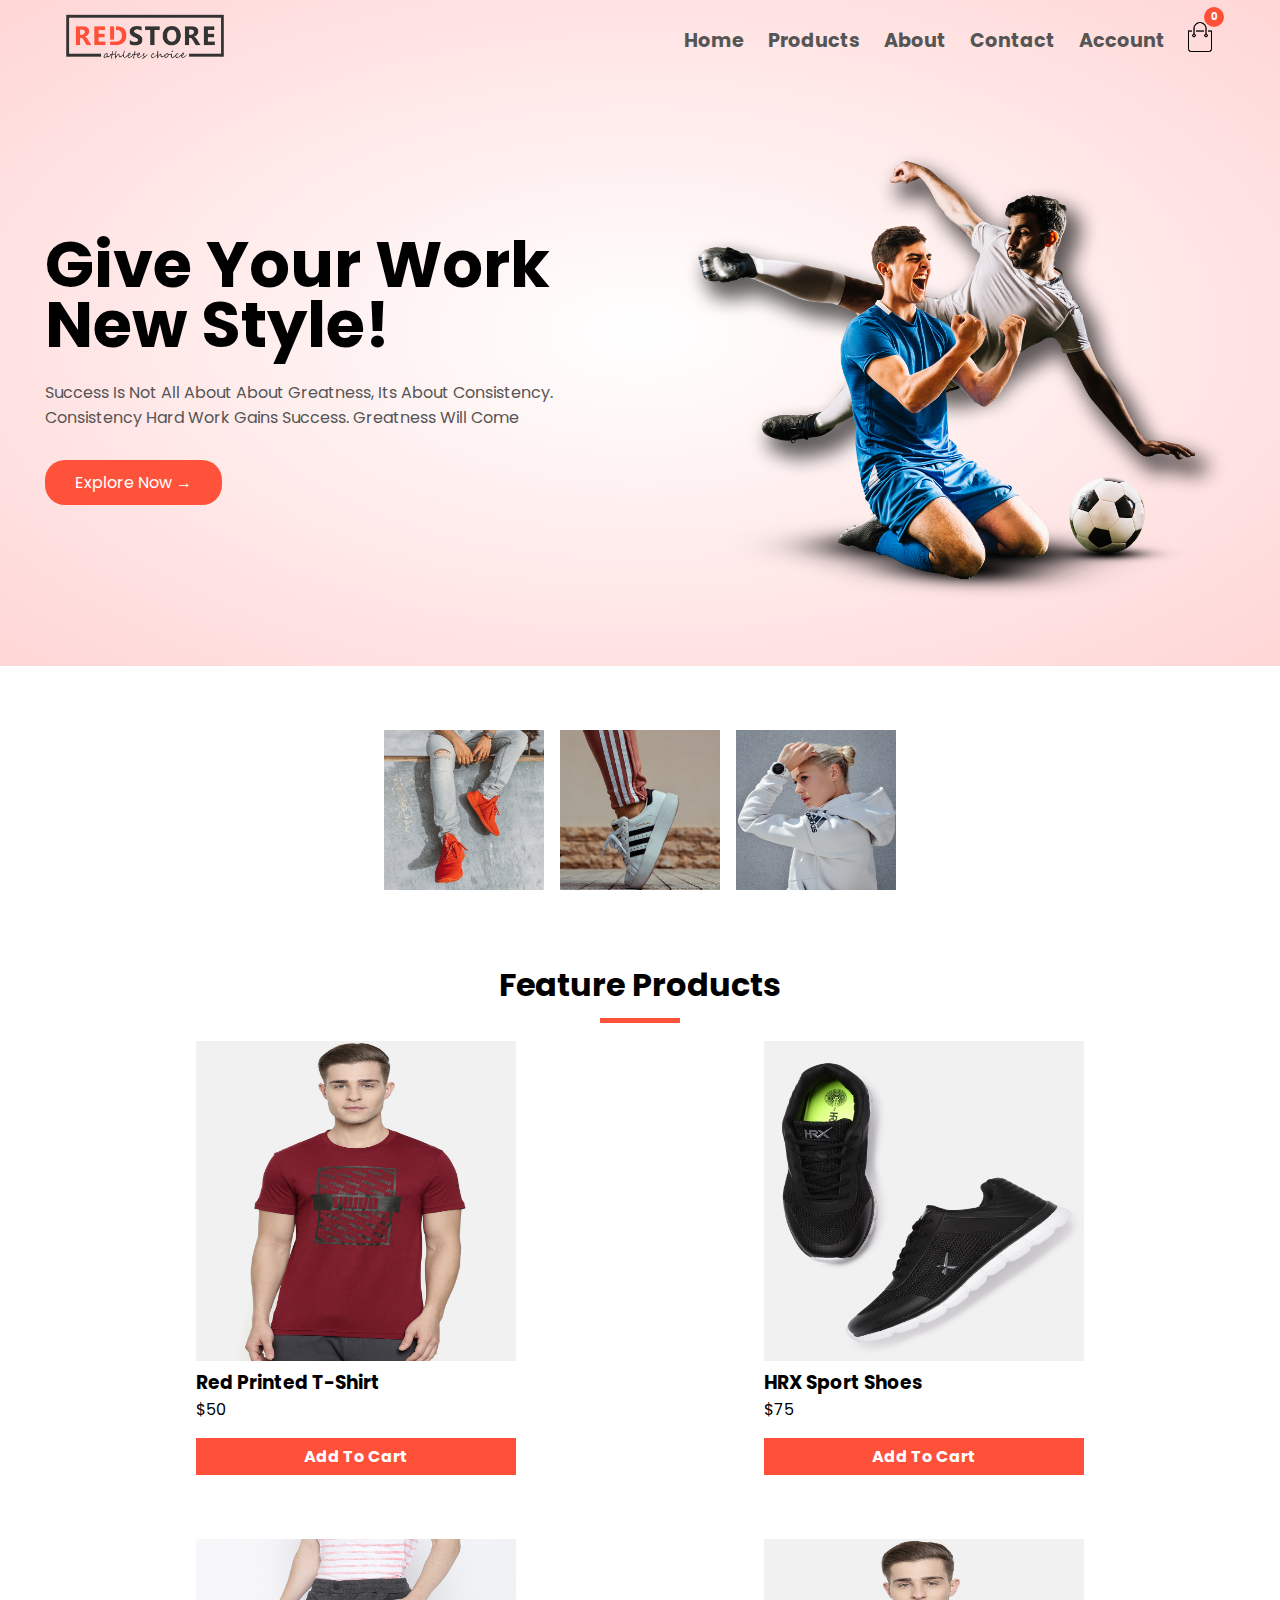
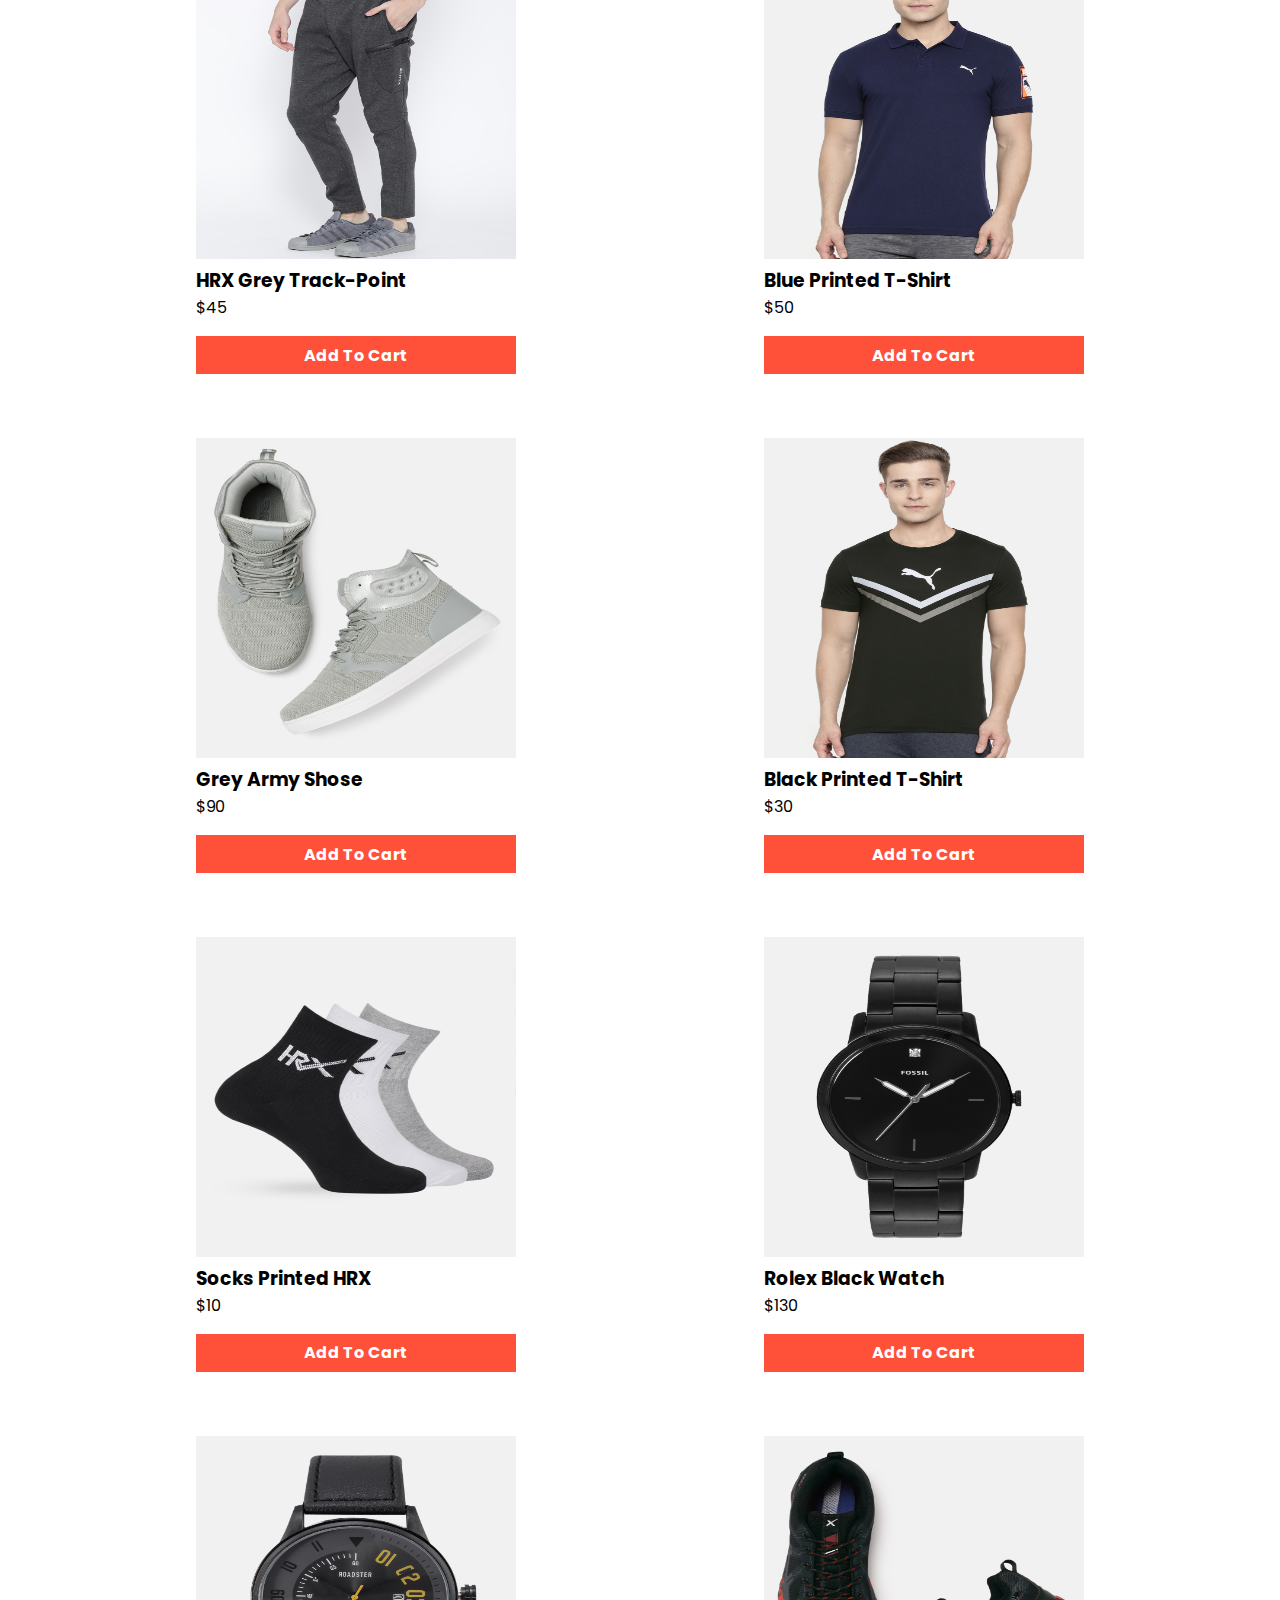
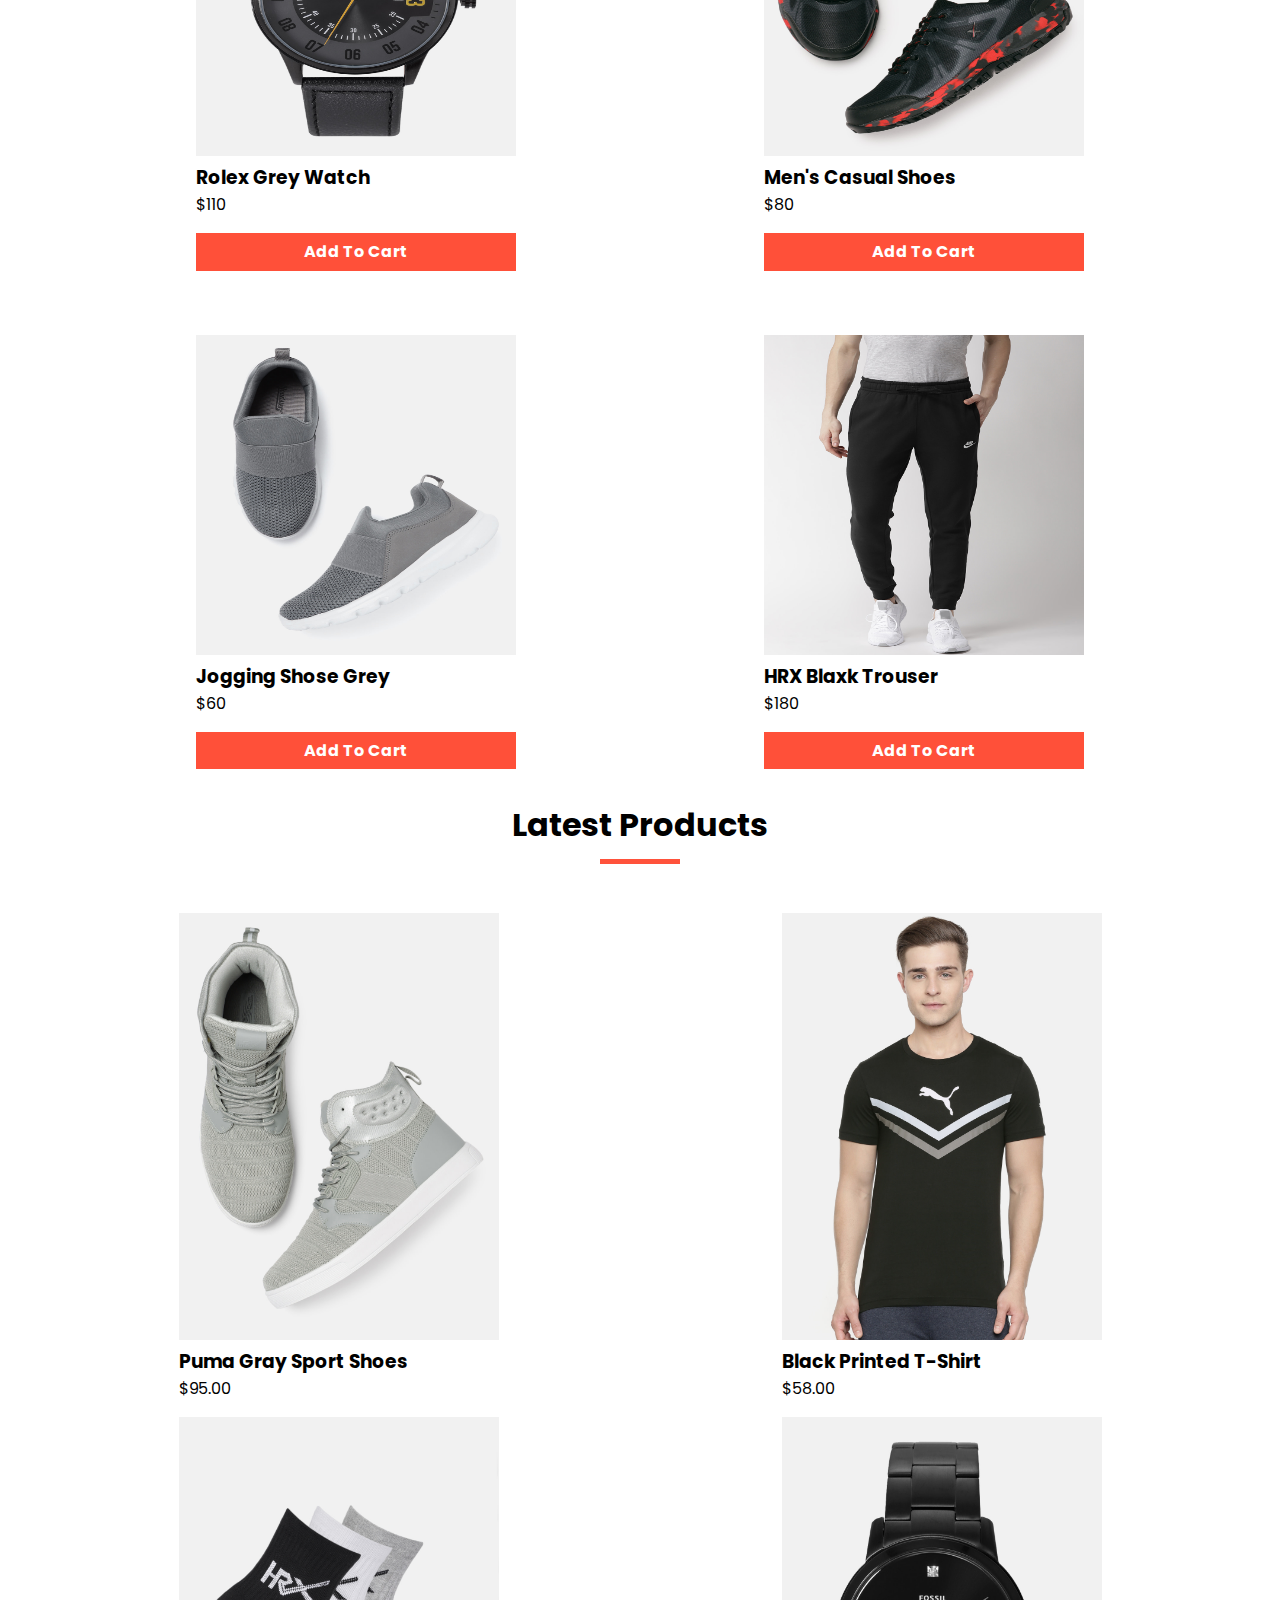
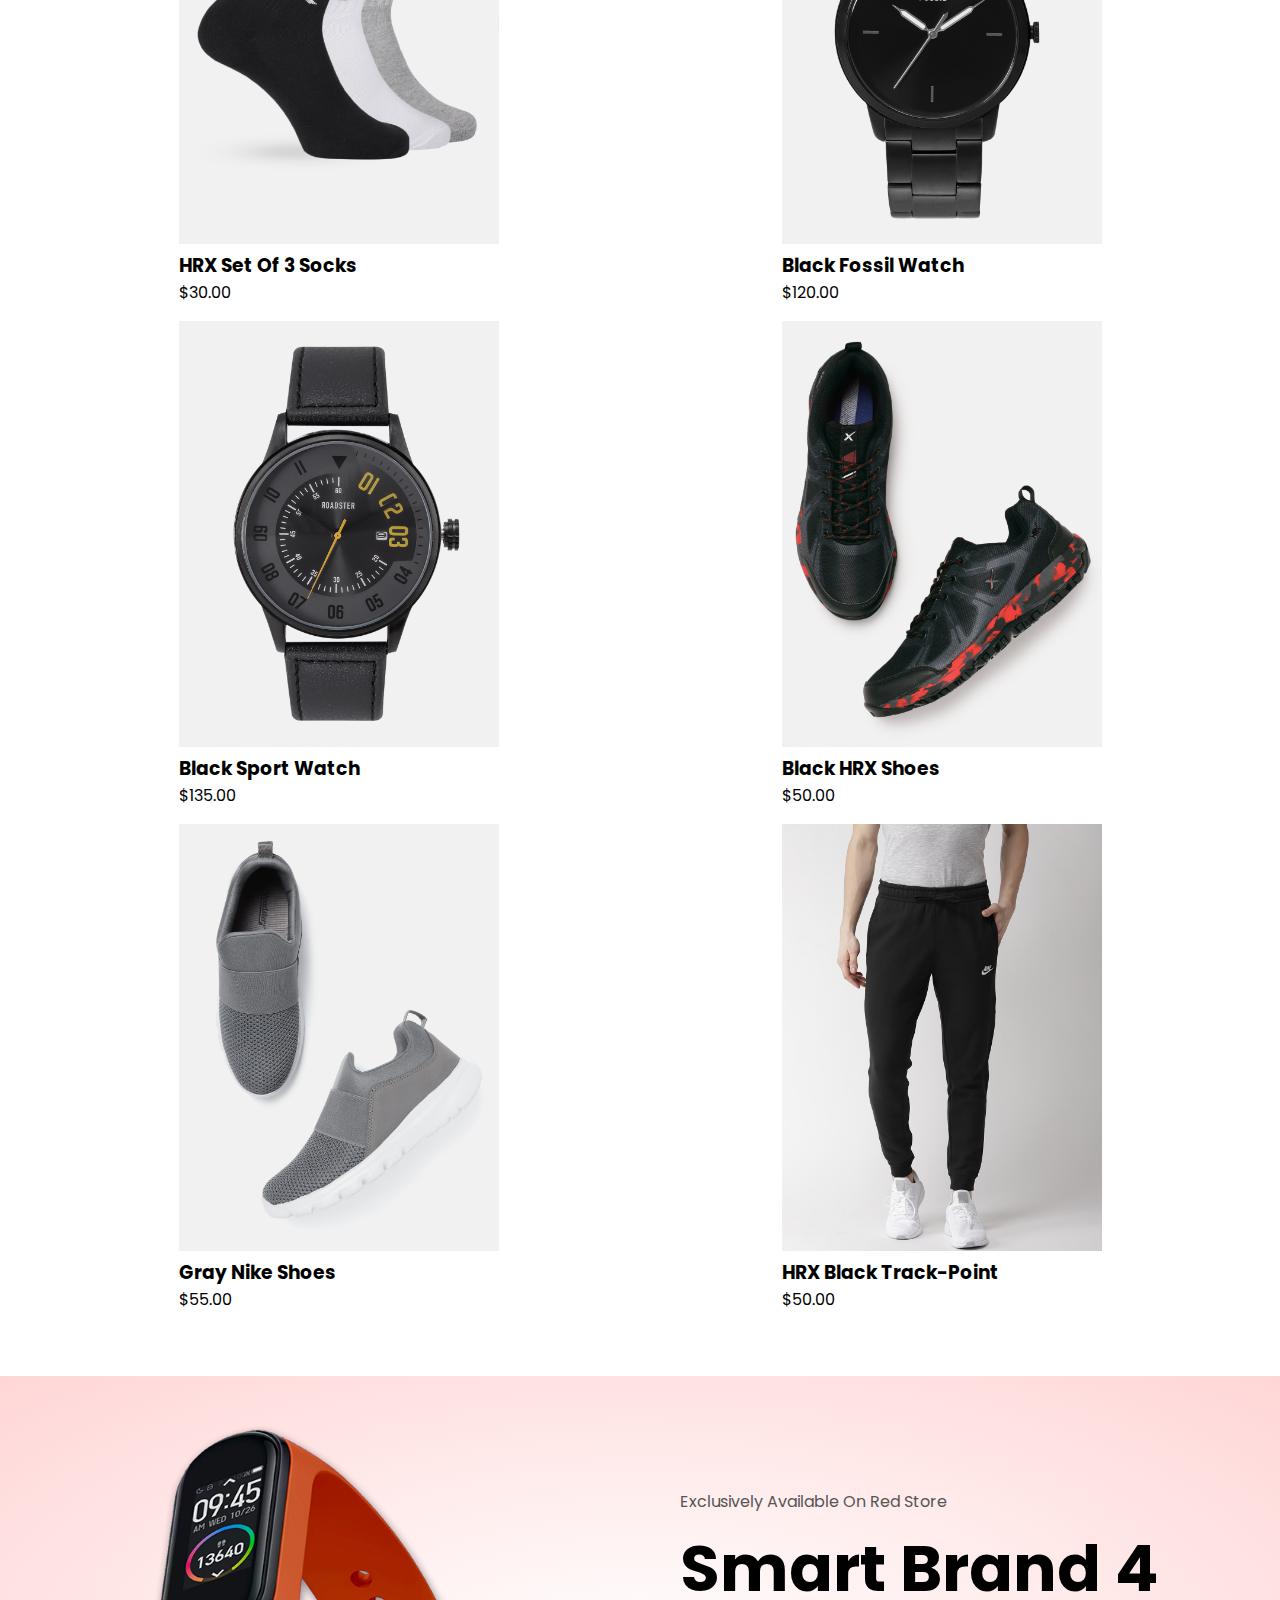
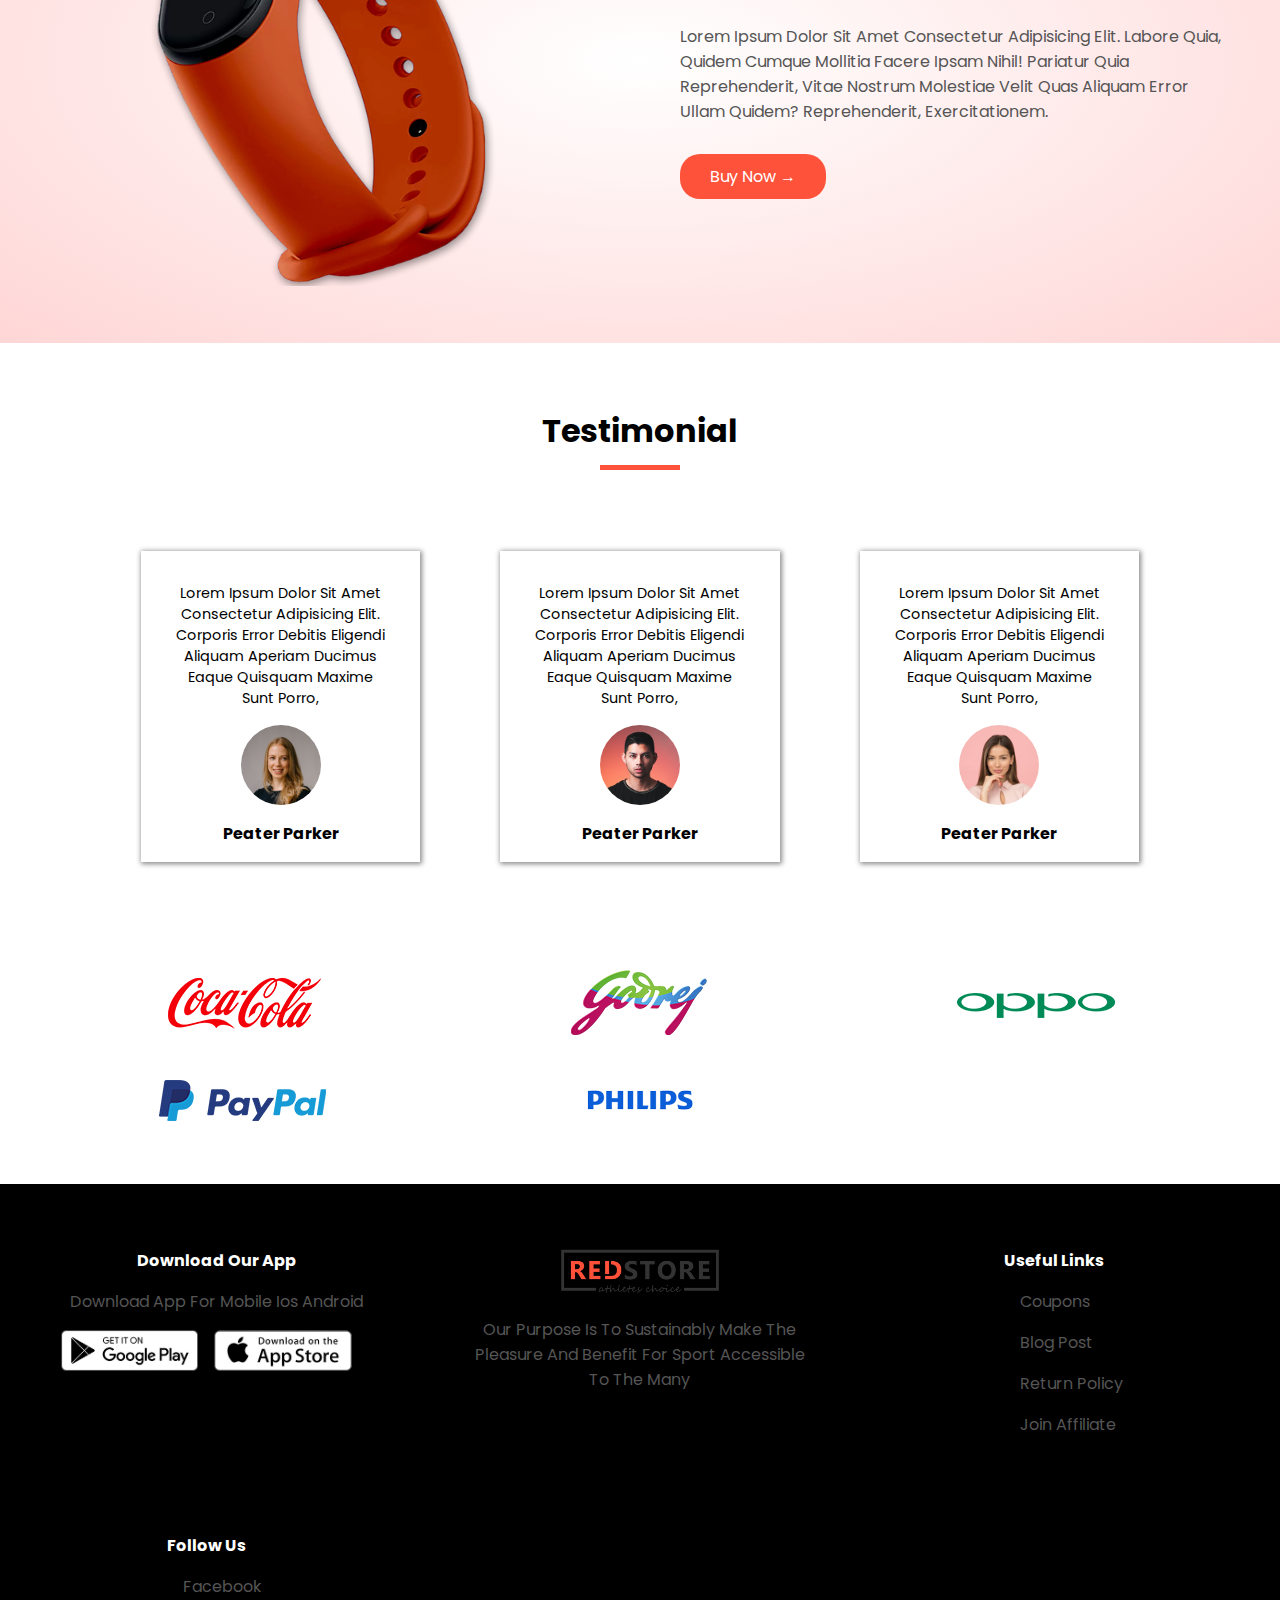
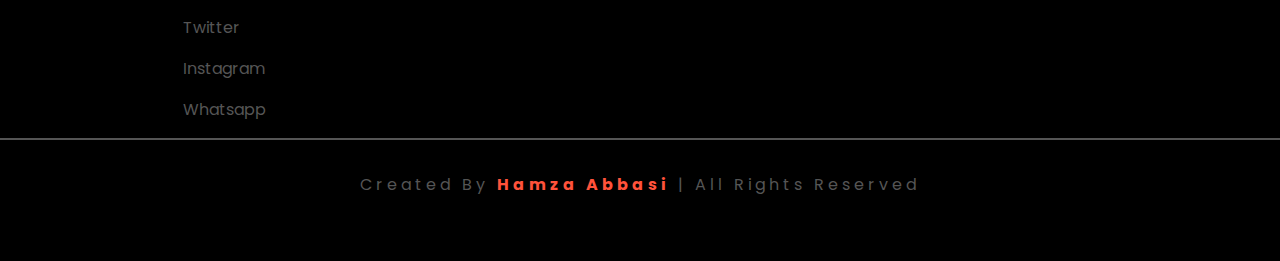
==== commit 6000b740: "remove-cart-fun" ====
--- a/index.html
+++ b/index.html
@@ -20,7 +20,7 @@
       <div class="container">
         <div class="navbar">
           <div class="logo">
-            <img src="images/logo.png" alt="" />
+           <a href="index.html"><img src="images/logo.png" alt="" /></a>
           </div>
           <nav>
             <ul>
@@ -36,6 +36,8 @@
             <a href="cart.html">
               <img src="images/cart.png" alt="" width="30px" height="30px"
             /></a>
+                      <div class="cart-count">0</div>
+
             <img
               src="images/menu.png"
               alt=""
--- a/style.css
+++ b/style.css
@@ -1,589 +1,576 @@
-@import url('https://fonts.googleapis.com/css2?family=Poppins:ital,wght@0,300;0,500;0,600;1,300;1,500;1,600&display=swap');
+@import url("https://fonts.googleapis.com/css2?family=Poppins:ital,wght@0,300;0,500;0,600;1,300;1,500;1,600&display=swap");
 @import url("https://fonts.googleapis.com/css2?family=Jost:wght@300;400;500;600;700&display=swap");
 * {
-    padding: 0%;
-    margin: 0%;
-    box-sizing: border-box;
-    text-decoration: none;
-    text-transform: capitalize;
-    font-family: 'Poppins', sans-serif;
+  padding: 0%;
+  margin: 0%;
+  box-sizing: border-box;
+  text-decoration: none;
+  text-transform: capitalize;
+  font-family: "Poppins", sans-serif;
 }
 
 body {
-    position: relative;
-    overflow-x: hidden;
+  position: relative;
+  overflow-x: hidden;
 }
 
 html {
-    overflow-x: hidden;
+  overflow-x: hidden;
 }
 
 .header {
-    background: radial-gradient(#fff, #ffd6d6);
+  background: radial-gradient(#fff, #ffd6d6);
 }
 
 .container {
-    padding-left: 45px;
-    padding-right: 45px;
-    margin: auto;
-    max-width: 1750px;
-    width: 100%;
-    /* position: relative; */
-
-}
-.cart-container{
-    width: 30vw;
-    height: 60vh;
-    box-shadow: 4px 7px 0 #000;
-    background: white;
-    position: absolute;
-    top: 100%;
-    right: 0;
+  padding-left: 45px;
+  padding-right: 45px;
+  margin: auto;
+  max-width: 1750px;
+  width: 100%;
+  /* position: relative; */
+}
+.cart-container {
+  width: 30vw;
+  height: 60vh;
+  box-shadow: 4px 7px 0 #000;
+  background: white;
+  position: absolute;
+  top: 100%;
+  right: 0;
 }
 
 i {
-    color: orange;
+  color: orange;
 }
 
 .navbar {
-    display: flex;
-    align-items: center;
-    padding: 20px;
-    position: relative;
-    height: 80px;
+  display: flex;
+  align-items: center;
+  padding: 20px;
+  position: relative;
+  height: 80px;
 }
 
 .navbar .logo img {
-    width: 10rem;
+  width: 10rem;
 }
 
 .navbar nav {
-    flex: 1;
-    text-align: right;
+  flex: 1;
+  text-align: right;
 }
 
 nav ul li {
-    display: inline-block;
-    margin-right: 20px;
-    font-size: 1.2rem;
-    font-weight: bold;
-
+  display: inline-block;
+  margin-right: 20px;
+  font-size: 1.2rem;
+  font-weight: bold;
 }
 
 nav ul li a {
-    color: #555;
-
+  color: #555;
 }
 
 .nav-img {
-    display: flex;
-    align-items: center;
-    position: relative;
-}
-.cart-count{
-    position: absolute;
-    top: -40%;
-    right: 0;
+  display: flex;
+  align-items: center;
+  position: relative;
+}
+.cart-count {
+  position: absolute;
+  top: -40%;
+  right: -30%;
+  background: #ff5039;
+  width: 20px;
+  aspect-ratio: 1/1;
+  display: flex;
+  align-items: center;
+  justify-content: center;
+  border-radius: 50px;
+  color: white;
+  font-weight: bold;
+  font-size: 10px;
 }
 
 #menu {
-    display: none;
-    margin-left: 20px;
-    z-index: 100;
-
+  display: none;
+  margin-left: 20px;
+  z-index: 100;
 }
 
 .row {
-    display: flex;
-    align-items: center;
-    justify-content: space-around;
-    gap: 5rem;
+  display: flex;
+  align-items: center;
+  justify-content: space-around;
+  gap: 5rem;
 }
 
 .col {
-    flex-basis: 50%;
-    /* min-width: 20rem; */
+  flex-basis: 50%;
+  /* min-width: 20rem; */
 }
 
 .col h1 {
-    font-size: 4rem;
-    line-height: 60px;
-    margin: 25px 0;
-    font-weight: bolder;
+  font-size: 4rem;
+  line-height: 60px;
+  margin: 25px 0;
+  font-weight: bolder;
 }
 
 .col p {
-    color: #555;
+  color: #555;
 }
 
 .col img {
-    max-width: 100%;
-    padding: 50px 0;
-
+  max-width: 100%;
+  padding: 50px 0;
 }
 
 .btn {
-    display: inline-block;
-    padding: 10px 30px;
-    background: #ff523b;
-    color: #fff;
-    border-radius: 20px;
-    margin: 30px 0;
-    transition: .6s ease;
+  display: inline-block;
+  padding: 10px 30px;
+  background: #ff523b;
+  color: #fff;
+  border-radius: 20px;
+  margin: 30px 0;
+  transition: 0.6s ease;
 }
 
 .btn:hover {
-    background: #d75409;
+  background: #d75409;
 }
 
 /* <!-- ----------------category section start--------------- --> */
 .sml-container {
-    /* border: 2px solid; */
-    margin: 0 6rem;
-    padding: 4rem;
+  /* border: 2px solid; */
+  margin: 0 6rem;
+  padding: 4rem;
 }
 
 .category {
-    display: grid;
-    grid-template-columns: repeat(auto-fit, minmax(10rem, 10rem));
-    gap: 1rem;
-    justify-content: center;
-    /* border: 2px solid; */
+  display: grid;
+  grid-template-columns: repeat(auto-fit, minmax(10rem, 10rem));
+  gap: 1rem;
+  justify-content: center;
+  /* border: 2px solid; */
 }
 
 .category .img {
-    width: 100%;
-    /* height: 100%; */
-    aspect-ratio: 1;
+  width: 100%;
+  /* height: 100%; */
+  aspect-ratio: 1;
 }
 
 .category .img img {
-    width: 100%;
-    height: 100%;
+  width: 100%;
+  height: 100%;
 }
 
 /* <!-- ----------------feature section start--------------- --> */
-.feature-container{
-    width: 100%;
+.feature-container {
+  width: 100%;
 }
 .title {
-    text-align: center;
-    position: relative;
-    margin-bottom: 2rem;
+  text-align: center;
+  position: relative;
+  margin-bottom: 2rem;
 }
 
 .title::after {
-    content: '';
-    position: absolute;
-    width: 80px;
-    height: 5px;
-    background: #ff523b;
-    top: 120%;
-    left: 50%;
-    bottom: 0;
-    transform: translateX(-50%);
+  content: "";
+  position: absolute;
+  width: 80px;
+  height: 5px;
+  background: #ff523b;
+  top: 120%;
+  left: 50%;
+  bottom: 0;
+  transform: translateX(-50%);
 }
 
 .feature-category {
-    display: grid;
-    grid-template-columns: repeat(auto-fit, minmax(20rem, 1fr));
-    margin: rem ;
-    justify-content: center;
-    row-gap: 2rem;
-        max-width: 90%;
-        margin: auto;
-        margin-top: 2rem;
-        margin-bottom: 2rem;
+  display: grid;
+  grid-template-columns: repeat(auto-fit, minmax(20rem, 1fr));
+  margin: rem;
+  justify-content: center;
+  row-gap: 2rem;
+  max-width: 90%;
+  margin: auto;
+  margin-top: 2rem;
+  margin-bottom: 2rem;
 }
 
 .feature-item {
-    margin: auto;
-}
-.feature-item .img{
-    overflow: hidden;
-    width: 100%;
+  margin: auto;
+}
+.feature-item .img {
+  overflow: hidden;
+  width: 100%;
 }
 .feature-item img {
-    width: 20rem;
-    aspect-ratio: 1;
-    transition: .5s ease;
+  width: 20rem;
+  aspect-ratio: 1;
+  transition: 0.5s ease;
 }
 
 .feature-item:hover img {
-    transform: scale(1.1);
-}
-.feature-item button{
-    background: #FF5039;
-    color: white;
-    font-weight: bold;
-    font-size: 1rem;
-    width: 100%;
-    padding: .4rem;
-    border: none;
-    outline: none;
-    margin-top: 1rem;
-}
-
+  transform: scale(1.1);
+}
+.feature-item button {
+  background: #ff5039;
+  color: white;
+  font-weight: bold;
+  font-size: 1rem;
+  width: 100%;
+  padding: 0.4rem;
+  border: none;
+  outline: none;
+  margin-top: 1rem;
+}
 
 /* <!-- ----------------latest section start--------------- --> */
 .latest-category {
-    display: grid;
-    grid-template-columns: repeat(auto-fit, minmax(25rem, 1fr));
-    justify-content: center;
-    margin: 4rem 0;
-    gap: 1rem;
+  display: grid;
+  grid-template-columns: repeat(auto-fit, minmax(25rem, 1fr));
+  justify-content: center;
+  margin: 4rem 0;
+  gap: 1rem;
 }
 
 .latest-product {
-    margin: auto;
-}
-.latest-product .img{
-    overflow: hidden;
-
+  margin: auto;
+}
+.latest-product .img {
+  overflow: hidden;
 }
 .latest-product img {
-    width: 20rem;
-    transition: .5s ease;
-
+  width: 20rem;
+  transition: 0.5s ease;
 }
 
 .latest-product:hover img {
-    transform: scale(1.1);
+  transform: scale(1.1);
 }
 
 /* <!-- ----------------offer section start--------------- --> */
 .offer {
-    background: radial-gradient(#fff, #ffd6d6);
-    margin: 4rem 0;
+  background: radial-gradient(#fff, #ffd6d6);
+  margin: 4rem 0;
 }
 
 .offer-content .row {
-    /* border: 2px solid; */
-    margin-bottom: 2rem;
+  /* border: 2px solid; */
+  margin-bottom: 2rem;
 }
 
 .offer-content .row .col:nth-child(1) {
-    text-align: center;
-    /* border: 2px solid; */
+  text-align: center;
+  /* border: 2px solid; */
 }
 
 .offer-content img {
-    width: 35rem;
-    height: 35rem;
-    /* margin-left: 20rem; */
+  width: 35rem;
+  height: 35rem;
+  /* margin-left: 20rem; */
 }
 
 /* <!-- ----------------testimonial section start--------------- --> */
 .review-container {
-    /* border: 2px solid; */
-    padding: 4rem 6rem;
+  /* border: 2px solid; */
+  padding: 4rem 6rem;
 }
 
 .review-container .card {
-    /* border: 2px solid; */
-    box-shadow: 1px 1px 5px 1px #0007;
-    text-align: center;
-    padding: 1rem 2rem;
-    transition: .4s ease;
-    /* margin-left: 4rem; */
+  /* border: 2px solid; */
+  box-shadow: 1px 1px 5px 1px #0007;
+  text-align: center;
+  padding: 1rem 2rem;
+  transition: 0.4s ease;
+  /* margin-left: 4rem; */
 }
 
 .review-container .card:hover {
-    transform: translateY(-10px);
+  transform: translateY(-10px);
 }
 
 .review-container .card i:nth-child(1) {
-    font-size: 4rem;
+  font-size: 4rem;
 }
 
 .review-container .card p {
-    font-size: .9rem;
-    margin: 1rem 0;
+  font-size: 0.9rem;
+  margin: 1rem 0;
 }
 
 .review-container .card .img {
-    width: 5rem;
-    height: 5rem;
-    margin: auto;
-    margin-top: 1rem;
-    margin-bottom: 1rem;
-    border-radius: 50%;
-    overflow: hidden;
+  width: 5rem;
+  height: 5rem;
+  margin: auto;
+  margin-top: 1rem;
+  margin-bottom: 1rem;
+  border-radius: 50%;
+  overflow: hidden;
 }
 
 .review-container .card .img img {
-    width: 100%;
-    height: 100%;
-    /* margin: 1rem 0; */
+  width: 100%;
+  height: 100%;
+  /* margin: 1rem 0; */
 }
 
 /* <!-- ----------------brands section start--------------- --> */
 .brand {
-    display: grid;
-    grid-template-columns: repeat(auto-fit, minmax(20rem, 1fr));
-    /* border: 2px solid; */
-    margin: 2rem 0;
+  display: grid;
+  grid-template-columns: repeat(auto-fit, minmax(20rem, 1fr));
+  /* border: 2px solid; */
+  margin: 2rem 0;
 }
 
 .brand .img {
-    margin: auto;
+  margin: auto;
 }
 
 /* <!-- ----------------footer section start--------------- --> */
 .footer {
-    background: #000;
-    padding: 4rem 0;
+  background: #000;
+  padding: 4rem 0;
 }
 
 .footer-container {
-    display: grid;
-    grid-template-columns: repeat(auto-fit, minmax(20rem, 1fr));
-    gap: 5rem;
+  display: grid;
+  grid-template-columns: repeat(auto-fit, minmax(20rem, 1fr));
+  gap: 5rem;
 }
 
 .footer-container .card {
-    text-align: center;
-    /* margin: auto; */
-}
-
-.footer-container .card:nth-child(1n+3) {
-    text-align: left;
-    margin: auto;
-    
+  text-align: center;
+  /* margin: auto; */
+}
+
+.footer-container .card:nth-child(1n + 3) {
+  text-align: left;
+  margin: auto;
 }
 
 .footer-container .card h4 {
-    color: #fff;
+  color: #fff;
 }
 
 .footer-container .card .img {
-    display: flex;
-    align-items: center;
-    text-align: center;
-    width: 40%;
+  display: flex;
+  align-items: center;
+  text-align: center;
+  width: 40%;
 }
 
 .footer-container .card .img img {
-    width: 100%;
-    height: 100%;
-    margin-left: 1rem;
-    text-align: center;
-    cursor: pointer;
+  width: 100%;
+  height: 100%;
+  margin-left: 1rem;
+  text-align: center;
+  cursor: pointer;
 }
 
 .footer p {
-    margin: 1rem 0;
-    color: #555;
-    transition: .5s ease;
+  margin: 1rem 0;
+  color: #555;
+  transition: 0.5s ease;
 }
 
 .footer p:hover {
-    transform: translateX(5px);
-    /* padding-right: 2rem; */
+  transform: translateX(5px);
+  /* padding-right: 2rem; */
 }
 
 .footer-container .card .logo {
-    width: 10rem;
-    text-align: center;
-    margin: auto;
+  width: 10rem;
+  text-align: center;
+  margin: auto;
 }
 
 .footer-container .card .logo img {
-    width: 100%;
-    height: 100%;
+  width: 100%;
+  height: 100%;
 }
 
 .credit {
-    color: #555;
-    text-align: center;
-    border-top: 2px solid;
-    letter-spacing: 4px;
-    padding-top: 2rem;
-    font-size: 1rem;
+  color: #555;
+  text-align: center;
+  border-top: 2px solid;
+  letter-spacing: 4px;
+  padding-top: 2rem;
+  font-size: 1rem;
 }
 
 .credit span {
-    color: #ff523b;
-    font-weight: bold;
+  color: #ff523b;
+  font-weight: bold;
 }
 
 .footer .card i {
-    color: #ff523b;
-    padding-right: 1rem;
+  color: #ff523b;
+  padding-right: 1rem;
 }
 
 /* --------------------------product page------------------------- */
 .product-title {
-    display: flex;
-    align-items: center;
-    justify-content: space-between;
-    margin: 4rem 3rem 0rem 3rem;
-    /* border: 2px solid; */
+  display: flex;
+  align-items: center;
+  justify-content: space-between;
+  margin: 4rem 3rem 0rem 3rem;
+  /* border: 2px solid; */
 }
 
 select {
-    border: 1px solid #ff523b;
-    padding: 5px;
-    outline: none;
+  border: 1px solid #ff523b;
+  padding: 5px;
+  outline: none;
 }
 
 .page-btn {
-    margin-left: 3rem;
-    margin-top: 4rem;
+  margin-left: 3rem;
+  margin-top: 4rem;
 }
 
 .page-btn span {
-    display: inline-block;
-    border: 1px solid #ff523b;
-    width: 40px;
-    text-align: center;
-    line-height: 40px;
-    height: 40px;
-    margin: .1rem;
-    cursor: pointer;
-    transition: .4s ease;
+  display: inline-block;
+  border: 1px solid #ff523b;
+  width: 40px;
+  text-align: center;
+  line-height: 40px;
+  height: 40px;
+  margin: 0.1rem;
+  cursor: pointer;
+  transition: 0.4s ease;
 }
 
 .page-btn span:hover {
-    background: #d75409;
-    color: #fff;
+  background: #d75409;
+  color: #fff;
 }
 
 /* <!-- ----------------product details section start--------------- --> */
 .single-product .row {
-    /* border: 3px solid; */
-    gap: 0;
+  /* border: 3px solid; */
+  gap: 0;
 }
 
 .single-product .col {
-    /* border: 3px solid; */
+  /* border: 3px solid; */
 }
 
 .single-product img {
-    height: 30rem;
-    margin: auto;
+  height: 30rem;
+  margin: auto;
 }
 
 .input input {
-    width: 40px;
-    height: 40px;
-    border: 1px solid #ff523b;
-    text-align: center;
-    margin-right: 1rem;
-    font-size: 1rem;
-    outline: none;
-    cursor: pointer;
+  width: 40px;
+  height: 40px;
+  border: 1px solid #ff523b;
+  text-align: center;
+  margin-right: 1rem;
+  font-size: 1rem;
+  outline: none;
+  cursor: pointer;
 }
 
 .small-img-row {
-    display: flex;
-    /* align-items: center; */
-    gap: .3rem;
-    /* border: 2px solid; */
-    margin-top: -10%;
-    padding: 0 4rem 0 0;
+  display: flex;
+  /* align-items: center; */
+  gap: 0.3rem;
+  /* border: 2px solid; */
+  margin-top: -10%;
+  padding: 0 4rem 0 0;
 }
 
 .small-img-row .small-img-col {
-    margin: auto;
-    flex-basis: 22%;
-    z-index: 11111;
+  margin: auto;
+  flex-basis: 22%;
+  z-index: 11111;
 }
 
 .small-img-row .small-img-col img {
-    width: 100%;
-    height: 100%;
+  width: 100%;
+  height: 100%;
 }
 
 /* <!-- --------------------------account form--------------------------- --> */
 .account {
-    background: radial-gradient(#fff, #ffd6d6);
+  background: radial-gradient(#fff, #ffd6d6);
 }
 
 .form-container {
-    width: 25rem;
-    height: 25rem;
-    background: #fff;
-    box-shadow: 1px 1px 5px 1px #0007;
-    border-radius: 10px;
-    position: relative;
-    overflow: hidden;
+  width: 25rem;
+  height: 25rem;
+  background: #fff;
+  box-shadow: 1px 1px 5px 1px #0007;
+  border-radius: 10px;
+  position: relative;
+  overflow: hidden;
 }
 
 .heading {
-    text-align: center;
-    font-weight: bolder;
-    font-size: 1.2rem;
-    padding-top: 2rem;
-    padding-bottom: 2rem;
+  text-align: center;
+  font-weight: bolder;
+  font-size: 1.2rem;
+  padding-top: 2rem;
+  padding-bottom: 2rem;
 }
 
 .heading span:nth-child(1) {
-    margin-right: 1rem;
+  margin-right: 1rem;
 }
 
 .indicator {
-    width: 80px;
-    text-align: center;
-    margin-top: 1rem;
-    height: 5px;
-    background: #ff523b;
-    transform: translateX(110px);
-    transition: .5s ease;
+  width: 80px;
+  text-align: center;
+  margin-top: 1rem;
+  height: 5px;
+  background: #ff523b;
+  transform: translateX(110px);
+  transition: 0.5s ease;
 }
 
 form {
-    text-align: center;
-    position: absolute;
-    margin: 0 2rem;
-    width: 20rem;
-    transition: .5s ease;
-
-}
-
+  text-align: center;
+  position: absolute;
+  margin: 0 2rem;
+  width: 20rem;
+  transition: 0.5s ease;
+}
 
 #reg-form {
-    left: 25rem;
+  left: 25rem;
 }
 
 input {
-    display: block;
-    width: 100%;
-    height: 2rem;
-    padding-left: 1rem;
-    margin: auto;
-    margin-bottom: 2rem;
+  display: block;
+  width: 100%;
+  height: 2rem;
+  padding-left: 1rem;
+  margin: auto;
+  margin-bottom: 2rem;
 }
 
 form .btn {
-    display: block;
-    width: 80%;
-    margin: auto;
-    outline: none;
-    border: none;
-    margin-bottom: 1rem;
-}
-
-
-
-
-
-
+  display: block;
+  width: 80%;
+  margin: auto;
+  outline: none;
+  border: none;
+  margin-bottom: 1rem;
+}
 
 /* ---------------------------------- style for cart page    ------------------------------------------- */
 /* ============================== */
 /* ------------------------------- */
 
-.cart-containerr{
-    background: #FFDEDE;
-    min-height: 100vh;
-}
-
-
-
-
-
-
+.cart-containerr {
+  background: #ffdede;
+  min-height: 100vh;
+}
 
 /* @mixin size($point) {
     @if $point ==lg-device {
@@ -605,41 +592,40 @@
     }
 } */
 
-
 @font-face {
-    font-family: "Material Icons Outlined";
-    font-style: normal;
-    font-weight: 400;
-    src: url(https://fonts.gstatic.com/s/materialiconsoutlined/v54/gok-H7zzDkdnRel8-DQ6KAXJ69wP1tGnf4ZGhUce.woff2) format("woff2");
+  font-family: "Material Icons Outlined";
+  font-style: normal;
+  font-weight: 400;
+  src: url(https://fonts.gstatic.com/s/materialiconsoutlined/v54/gok-H7zzDkdnRel8-DQ6KAXJ69wP1tGnf4ZGhUce.woff2)
+    format("woff2");
 }
 
 .material-icons-outlined {
-    font-family: "Material Icons Outlined";
-    font-weight: normal;
-    font-style: normal;
-    font-size: 24px;
-    line-height: 1;
-    letter-spacing: normal;
-    text-transform: none;
-    display: inline-block;
-    white-space: nowrap;
-    word-wrap: normal;
-    direction: ltr;
-    -webkit-font-smoothing: antialiased;
-}
-
+  font-family: "Material Icons Outlined";
+  font-weight: normal;
+  font-style: normal;
+  font-size: 24px;
+  line-height: 1;
+  letter-spacing: normal;
+  text-transform: none;
+  display: inline-block;
+  white-space: nowrap;
+  word-wrap: normal;
+  direction: ltr;
+  -webkit-font-smoothing: antialiased;
+}
 
 * {
+  box-sizing: border-box;
+
+  ::before,
+  ::after {
     box-sizing: border-box;
-
-    ::before,
-    ::after {
-        box-sizing: border-box;
-    }
+  }
 }
 
 body {
-    /* font-family: "Jost", sans-serif;
+  /* font-family: "Jost", sans-serif;
     font-size: 14px;
     font-weight: 300;
     color: #34302d;
@@ -655,7 +641,7 @@
     height: 100vh;
     min-width: 360px; */
 
-    /* @include size(sm-device) {
+  /* @include size(sm-device) {
         align-items: baseline;
     }
 
@@ -665,19 +651,19 @@
 }
 
 .cart_wrapper {
-    max-width: 1200px;
-    width: 100%;
-    max-height: 800px;
-    display: flex;
-    flex-wrap: wrap;
-    background-color: white;
-    box-shadow: 0 6px 32px rgba(0, 0, 0, 0.4);
-    margin: 30px;
-    overflow: hidden;
-    border: 2px solid;
-    margin: auto;
-    margin-top: 4rem;
-/* 
+  max-width: 1200px;
+  width: 100%;
+  max-height: 800px;
+  display: flex;
+  flex-wrap: wrap;
+  background-color: white;
+  box-shadow: 0 6px 32px rgba(0, 0, 0, 0.4);
+  margin: 30px;
+  overflow: hidden;
+  border: 2px solid;
+  margin: auto;
+  margin-top: 4rem;
+  /* 
     @include size(md-device) {
         max-height: 1000px;
     }
@@ -688,14 +674,13 @@
         margin: 15px;
     } */
 
-
-    .cart_lists {
-        background-color: #ecf0f1;
-        padding: 30px;
-        width: calc(100% - 330px);
-        flex: 0 0 calc(100% - 330px);
-
-        /* @include size(md-device) {
+  .cart_lists {
+    background-color: #ecf0f1;
+    padding: 30px;
+    width: calc(100% - 330px);
+    flex: 0 0 calc(100% - 330px);
+
+    /* @include size(md-device) {
             width: 100%;
             flex: 0 0 100%;
         }
@@ -706,36 +691,36 @@
             padding: 20px;
         } */
 
-        .cart_title {
-            display: flex;
-            align-items: center;
-            font-size: 22px;
-            font-weight: 400;
-            height: 50px;
-
-            span {
-                margin-right: 8px;
-                padding-right: 8px;
-                line-height: 18px;
-                border-right: solid 2px #ddd;
-            }
-        }
-
-        .cart_list_wrap {
-            padding: 25px 40px;
-            overflow: hidden;
-
-            /* @include size(sm-device) {
+    .cart_title {
+      display: flex;
+      align-items: center;
+      font-size: 22px;
+      font-weight: 400;
+      height: 50px;
+
+      span {
+        margin-right: 8px;
+        padding-right: 8px;
+        line-height: 18px;
+        border-right: solid 2px #ddd;
+      }
+    }
+
+    .cart_list_wrap {
+      padding: 25px 40px;
+      overflow: hidden;
+
+      /* @include size(sm-device) {
                 padding-left: 0px;
                 padding-right: 0px;
             } */
 
-            .cart_responsive {
-                overflow-x: auto;
-                overflow-y: auto;
-                max-height: 380px;
-
-                /* @include size(md-device) {
+      .cart_responsive {
+        overflow-x: auto;
+        overflow-y: auto;
+        max-height: 380px;
+
+        /* @include size(md-device) {
                     max-height: 380px;
                 }
 
@@ -743,28 +728,28 @@
                     // max-height: 800px;
                 } */
 
-                &::-webkit-scrollbar {
-                    width: 4px;
-                    height: 4px;
-                }
-
-                &::-webkit-scrollbar-thumb {
-                    background-color: #ddd;
-                }
-
-                &::-webkit-scrollbar-track {
-                    background-color: #eee;
-                }
-
-                .tr_item {
-                    display: grid;
-                    grid-template-columns: 80px 3fr 1fr 1fr 120px 50px;
-                    margin-bottom: 15px;
-                    transition: all 0.3s linear;
-                    position: relative;
-                    transform: scale(0.995);
-
-                    /* @for $i from 1 through 50 {
+        &::-webkit-scrollbar {
+          width: 4px;
+          height: 4px;
+        }
+
+        &::-webkit-scrollbar-thumb {
+          background-color: #ddd;
+        }
+
+        &::-webkit-scrollbar-track {
+          background-color: #eee;
+        }
+
+        .tr_item {
+          display: grid;
+          grid-template-columns: 80px 3fr 1fr 1fr 120px 50px;
+          margin-bottom: 15px;
+          transition: all 0.3s linear;
+          position: relative;
+          transform: scale(0.995);
+
+          /* @for $i from 1 through 50 {
                         &:nth-last-child(#{$i}) {
                             animation: listshow linear;
                             animation-duration: 1000ms - 180ms * $i;
@@ -789,73 +774,73 @@
                         }
                     } */
 
-                    /* @include size(sm-device) {
+          /* @include size(sm-device) {
                         grid-template-columns: 80px auto 80px auto;
                     } */
 
-                    &::after {
-                        content: "";
-                        position: absolute;
-                        left: 0px;
-                        bottom: 0px;
-                        height: 2px;
-                        background-color: #d9d9d9;
-                        width: 0px;
-                        margin: auto;
-                    }
-
-                    @keyframes line {
-                        0% {
-                            width: 0px;
-                        }
-
-                        100% {
-                            width: calc(100% - 50px);
-                        }
-                    }
-
-                    &:hover {
-                        transform: scale(1);
-
-                        &::after {
-                            width: calc(100% - 50px);
-                            animation: line 0.5s linear;
-                        }
-                    }
-
-                    .td_item {
-                        padding: 10px;
-                        background-color: #e5e9ea;
-                        display: flex;
-                        flex-direction: column;
-                        align-items: baseline;
-                        justify-content: center;
-                        font-weight: 400;
-                        font-size: 16px;
-                        color: #666;
-                        transition: all 0.3s linear;
-
-                        /* @include size(sm-device) {
+          &::after {
+            content: "";
+            position: absolute;
+            left: 0px;
+            bottom: 0px;
+            height: 2px;
+            background-color: #d9d9d9;
+            width: 0px;
+            margin: auto;
+          }
+
+          @keyframes line {
+            0% {
+              width: 0px;
+            }
+
+            100% {
+              width: calc(100% - 50px);
+            }
+          }
+
+          &:hover {
+            transform: scale(1);
+
+            &::after {
+              width: calc(100% - 50px);
+              animation: line 0.5s linear;
+            }
+          }
+
+          .td_item {
+            padding: 10px;
+            background-color: #e5e9ea;
+            display: flex;
+            flex-direction: column;
+            align-items: baseline;
+            justify-content: center;
+            font-weight: 400;
+            font-size: 16px;
+            color: #666;
+            transition: all 0.3s linear;
+
+            /* @include size(sm-device) {
                             padding: 5px;
                         } */
 
-                        &.item_img {
-                            /* @include size(sm-device) {
+            &.item_img {
+              /* @include size(sm-device) {
                                 grid-row-start: 1;
                                 grid-row-end: 3;
                             } */
 
-                            img {
-                                height: 60px;
-                                width: 60px;
-                                overflow: hidden;
-                                border-radius: 100px;
-                                max-width: 100%;
-                            }
-                        }
-
-                        &.item_name {
-                            /* @include size(sm-device) {
+              img {
+                height: 60px;
+                width: 60px;
+                overflow: hidden;
+                border-radius: 100px;
+                max-width: 100%;
+              }
+            }
+
+            &.item_name {
+              /* @include size(sm-device) {
                                 grid-row-start: 1;
                                 grid-row-end: 2;
                                 grid-column-start: 2;
@@ -863,152 +848,152 @@
                                 width: 100%;
                             } */
 
-                            .main {
-                                font-size: 16px;
-                                font-weight: 400;
-                                color: #666;
-                            }
-
-                            .sub {
-                                font-size: 12px;
-                                color: #666;
-                            }
-                        }
-
-                        &.item_qty {
-                            select {
-                                height: 30px;
-                                background-color: transparent;
-                                border-color: transparent;
-                                border-width: 2px;
-                                outline: none;
-                                color: #666;
-                                font-weight: 400;
-                                font-size: 16px;
-                                transition: all 0.3s linear;
-
-                                &:focus {
-                                    background-color: #e2e2e2;
-                                }
-
-                                &:hover {
-                                    border-bottom: solid 2px #e2e2e2;
-                                }
-                            }
-                        }
-
-                        &.item_price {
-                            label {
-                                margin: auto;
-                            }
-                        }
-
-                        &.item_remove {
-                            background-color: transparent;
-
-                            /* @include size(sm-device) {
+              .main {
+                font-size: 16px;
+                font-weight: 400;
+                color: #666;
+              }
+
+              .sub {
+                font-size: 12px;
+                color: #666;
+              }
+            }
+
+            &.item_qty {
+              select {
+                height: 30px;
+                background-color: transparent;
+                border-color: transparent;
+                border-width: 2px;
+                outline: none;
+                color: #666;
+                font-weight: 400;
+                font-size: 16px;
+                transition: all 0.3s linear;
+
+                &:focus {
+                  background-color: #e2e2e2;
+                }
+
+                &:hover {
+                  border-bottom: solid 2px #e2e2e2;
+                }
+              }
+            }
+
+            &.item_price {
+              label {
+                margin: auto;
+              }
+            }
+
+            &.item_remove {
+              background-color: transparent;
+
+              /* @include size(sm-device) {
                                 position: absolute;
                                 right: 0px;
                                 top: 0px;
                             } */
 
-                            span {
-                                font-size: 18px;
-                                opacity: 0.6;
-                                padding: 5px;
-                                cursor: pointer;
-                                transition: all 0.2s linear;
-
-                                &:hover {
-                                    opacity: 1;
-                                    transform: scale(1.1);
-                                }
-                            }
-                        }
-                    }
+              span {
+                font-size: 18px;
+                opacity: 0.6;
+                padding: 5px;
+                cursor: pointer;
+                transition: all 0.2s linear;
+
+                &:hover {
+                  opacity: 1;
+                  transform: scale(1.1);
                 }
-            }
-
-            .footer {
-                display: flex;
-                flex-wrap: wrap;
-                align-items: center;
-                padding: 20px 5px;
-
-                .back_cart {
-                    width: 50%;
-                    flex: 0 0 50%;
-
-                    a {
-                        color: #303030;
-                        vertical-align: middle;
-                        font-size: 14px;
-                        font-weight: 400;
-                        text-decoration: none;
-                        transition: all 0.3s;
-
-                        &:hover {
-                            color: #111;
-
-                            span {
-                                animation: arrow 1.5s infinite ease;
-                            }
-                        }
-
-                        span {
-                            vertical-align: sub;
-                            font-size: 18px;
-                            margin-right: 5px;
-                        }
-
-                        @keyframes arrow {
-                            0% {
-                                transform: translateX(0px);
-                            }
-
-                            25% {
-                                transform: translateX(-2px);
-                            }
-
-                            75% {
-                                transform: translateX(2px);
-                            }
-
-                            100% {
-                                transform: translateX(0px);
-                            }
-                        }
-                    }
-                }
-
-                .subtotal {
-                    width: calc(50% - 80px);
-                    flex: 0 0 calc(50% - 50px);
-                    text-align: right;
-                    font-size: 16px;
-/* 
+              }
+            }
+          }
+        }
+      }
+
+      .footer {
+        display: flex;
+        flex-wrap: wrap;
+        align-items: center;
+        padding: 20px 5px;
+
+        .back_cart {
+          width: 50%;
+          flex: 0 0 50%;
+
+          a {
+            color: #303030;
+            vertical-align: middle;
+            font-size: 14px;
+            font-weight: 400;
+            text-decoration: none;
+            transition: all 0.3s;
+
+            &:hover {
+              color: #111;
+
+              span {
+                animation: arrow 1.5s infinite ease;
+              }
+            }
+
+            span {
+              vertical-align: sub;
+              font-size: 18px;
+              margin-right: 5px;
+            }
+
+            @keyframes arrow {
+              0% {
+                transform: translateX(0px);
+              }
+
+              25% {
+                transform: translateX(-2px);
+              }
+
+              75% {
+                transform: translateX(2px);
+              }
+
+              100% {
+                transform: translateX(0px);
+              }
+            }
+          }
+        }
+
+        .subtotal {
+          width: calc(50% - 80px);
+          flex: 0 0 calc(50% - 50px);
+          text-align: right;
+          font-size: 16px;
+          /* 
                     @include size(sm-device) {
                         width: 50%;
                         flex: 0 0 50%;
                     } */
 
-                    label {
-                        margin-right: 15px;
-                    }
-                }
-            }
-        }
+          label {
+            margin-right: 15px;
+          }
+        }
+      }
     }
-
-    /* // cart_details */
-    .cart_details {
-        background: linear-gradient(45deg, #303030, #4b4643);
-        padding: 30px 40px;
-        width: 330px;
-        flex: 0 0 330px;
-        box-shadow: -8px 0px 32px rgba(0, 0, 0, 0.36);
-        position: relative;
-/* 
+  }
+
+  /* // cart_details */
+  .cart_details {
+    background: linear-gradient(45deg, #303030, #4b4643);
+    padding: 30px 40px;
+    width: 330px;
+    flex: 0 0 330px;
+    box-shadow: -8px 0px 32px rgba(0, 0, 0, 0.36);
+    position: relative;
+    /* 
         @include size(md-device) {
             width: 100%;
             flex: 0 0 100%;
@@ -1020,34 +1005,34 @@
             padding: 30px;
         } */
 
-        .cart_title {
-            font-size: 22px;
-            color: #f1c40f;
-            font-weight: 400;
-            margin-bottom: 60px;
-
-            /* @include size(md-device) {
+    .cart_title {
+      font-size: 22px;
+      color: #f1c40f;
+      font-weight: 400;
+      margin-bottom: 60px;
+
+      /* @include size(md-device) {
                 margin-bottom: 40px;
             } */
-        }
-
-        .form_row {
-            display: flex;
-            flex-wrap: wrap;
-
-            /* @include size(md-device) {
+    }
+
+    .form_row {
+      display: flex;
+      flex-wrap: wrap;
+
+      /* @include size(md-device) {
                 margin-bottom: 40px;
             } */
 
-            .form_group {
-                display: flex;
-                flex-wrap: wrap;
-                margin: 0px;
-                margin-bottom: 35px;
-                padding: 0px 10px;
-                width: 100%;
-
-                /* @include size(md-device) {
+      .form_group {
+        display: flex;
+        flex-wrap: wrap;
+        margin: 0px;
+        margin-bottom: 35px;
+        padding: 0px 10px;
+        width: 100%;
+
+        /* @include size(md-device) {
                     &:nth-child(2) {
                         width: 50%;
                     }
@@ -1063,153 +1048,153 @@
                     }
                 } */
 
-                &.w_75 {
-                    width: 65%;
-                    flex: 0 0 65%;
-                }
-
-                &.w_25 {
-                    width: 35%;
-                    flex: 0 0 35%;
-                }
-
-                .input_label {
-                    color: #f3f3f3;
-                    font-weight: 300;
-                    font-size: 16pxx;
-                    width: 100%;
-                    flex: 0 0 100%;
-                    letter-spacing: 0.5px;
-                }
-
-                .input {
-                    width: 100%;
-                    flex: 0 0 100%;
-                    background-color: transparent;
-                    border: none;
-                    outline: none;
-                    color: #eee;
-                    font-size: 16px;
-                    font-weight: 400;
-                    letter-spacing: 0.5px;
-                    border-bottom: solid 2px #999;
-                    height: 32px;
-                    transition: all 0.3s linear;
-
-                    &::placeholder {
-                        font-size: 16px;
-                        font-weight: 400;
-                        color: rgba(255, 255, 255, 0.1);
-                        transition: all 0.2s linear;
-                    }
-
-                    &:focus {
-                        &::placeholder {
-                            opacity: 0;
-                        }
-                    }
-                }
-
-                &.cart_type {
-                    justify-content: space-between;
-
-                    /* @include size(md-device) {
+        &.w_75 {
+          width: 65%;
+          flex: 0 0 65%;
+        }
+
+        &.w_25 {
+          width: 35%;
+          flex: 0 0 35%;
+        }
+
+        .input_label {
+          color: #f3f3f3;
+          font-weight: 300;
+          font-size: 16pxx;
+          width: 100%;
+          flex: 0 0 100%;
+          letter-spacing: 0.5px;
+        }
+
+        .input {
+          width: 100%;
+          flex: 0 0 100%;
+          background-color: transparent;
+          border: none;
+          outline: none;
+          color: #eee;
+          font-size: 16px;
+          font-weight: 400;
+          letter-spacing: 0.5px;
+          border-bottom: solid 2px #999;
+          height: 32px;
+          transition: all 0.3s linear;
+
+          &::placeholder {
+            font-size: 16px;
+            font-weight: 400;
+            color: rgba(255, 255, 255, 0.1);
+            transition: all 0.2s linear;
+          }
+
+          &:focus {
+            &::placeholder {
+              opacity: 0;
+            }
+          }
+        }
+
+        &.cart_type {
+          justify-content: space-between;
+
+          /* @include size(md-device) {
                         justify-content: left;
                     } */
 
-                    .type {
-                        width: calc(100% / 3 - 15px);
-                        padding: 0px;
-                        margin-top: 5px;
-                        cursor: pointer;
-                        transition: all 0.3s linear;
-
-                        /* @include size(md-device) {
+          .type {
+            width: calc(100% / 3 - 15px);
+            padding: 0px;
+            margin-top: 5px;
+            cursor: pointer;
+            transition: all 0.3s linear;
+
+            /* @include size(md-device) {
                             width: 75px;
                         } */
 
-                        &:hover {
-                            svg {
-                                fill: #bbb;
-                            }
-                        }
-
-                        svg {
-                            width: 42px;
-                            fill: #7f7a76;
-                            transition: all 0.3s linear;
-                        }
-
-                        &.paypal {
-                            svg {
-                                width: 62px;
-                                margin-top: -10px;
-                            }
-                        }
-                    }
-
-                    input {
-                        display: none;
-
-                        &#master {
-                            &:checked~ {
-                                .master {
-                                    svg {
-                                        fill: #f4f4f4;
-                                    }
-                                }
-                            }
-                        }
-
-                        &#visa {
-                            &:checked~ {
-                                .visa {
-                                    svg {
-                                        fill: #f4f4f4;
-                                    }
-                                }
-                            }
-                        }
-
-                        &#paypal {
-                            &:checked~ {
-                                .paypal {
-                                    svg {
-                                        fill: #f4f4f4;
-                                    }
-                                }
-                            }
-                        }
-                    }
+            &:hover {
+              svg {
+                fill: #bbb;
+              }
+            }
+
+            svg {
+              width: 42px;
+              fill: #7f7a76;
+              transition: all 0.3s linear;
+            }
+
+            &.paypal {
+              svg {
+                width: 62px;
+                margin-top: -10px;
+              }
+            }
+          }
+
+          input {
+            display: none;
+
+            &#master {
+              &:checked ~ {
+                .master {
+                  svg {
+                    fill: #f4f4f4;
+                  }
                 }
-            }
-
-            .btn {
-                width: calc(100%);
-                height: 65px;
-                margin: 0px -40px;
-                background-color: #f1c40f;
-                border: none;
-                color: #333;
-                font-size: 15px;
-                font-weight: 400;
-                position: absolute;
-                bottom: 0px;
-                transition: all 0.3s linear;
-/* 
+              }
+            }
+
+            &#visa {
+              &:checked ~ {
+                .visa {
+                  svg {
+                    fill: #f4f4f4;
+                  }
+                }
+              }
+            }
+
+            &#paypal {
+              &:checked ~ {
+                .paypal {
+                  svg {
+                    fill: #f4f4f4;
+                  }
+                }
+              }
+            }
+          }
+        }
+      }
+
+      .btn {
+        width: calc(100%);
+        height: 65px;
+        margin: 0px -40px;
+        background-color: #f1c40f;
+        border: none;
+        color: #333;
+        font-size: 15px;
+        font-weight: 400;
+        position: absolute;
+        bottom: 0px;
+        transition: all 0.3s linear;
+        /* 
                 @include size(sm-device) {
                     position: static;
                     margin: auto;
                 } */
 
-                &:hover {
-                    background-color: darken($color: #f1c40f, $amount: 4);
-                }
-
-                &:active {
-                    box-shadow: inset 0 0 28px 0px rgba(0, 0, 0, 0.3);
-                }
-            }
-        }
+        &:hover {
+          background-color: darken($color: #f1c40f, $amount: 4);
+        }
+
+        &:active {
+          box-shadow: inset 0 0 28px 0px rgba(0, 0, 0, 0.3);
+        }
+      }
     }
-}+  }
+}
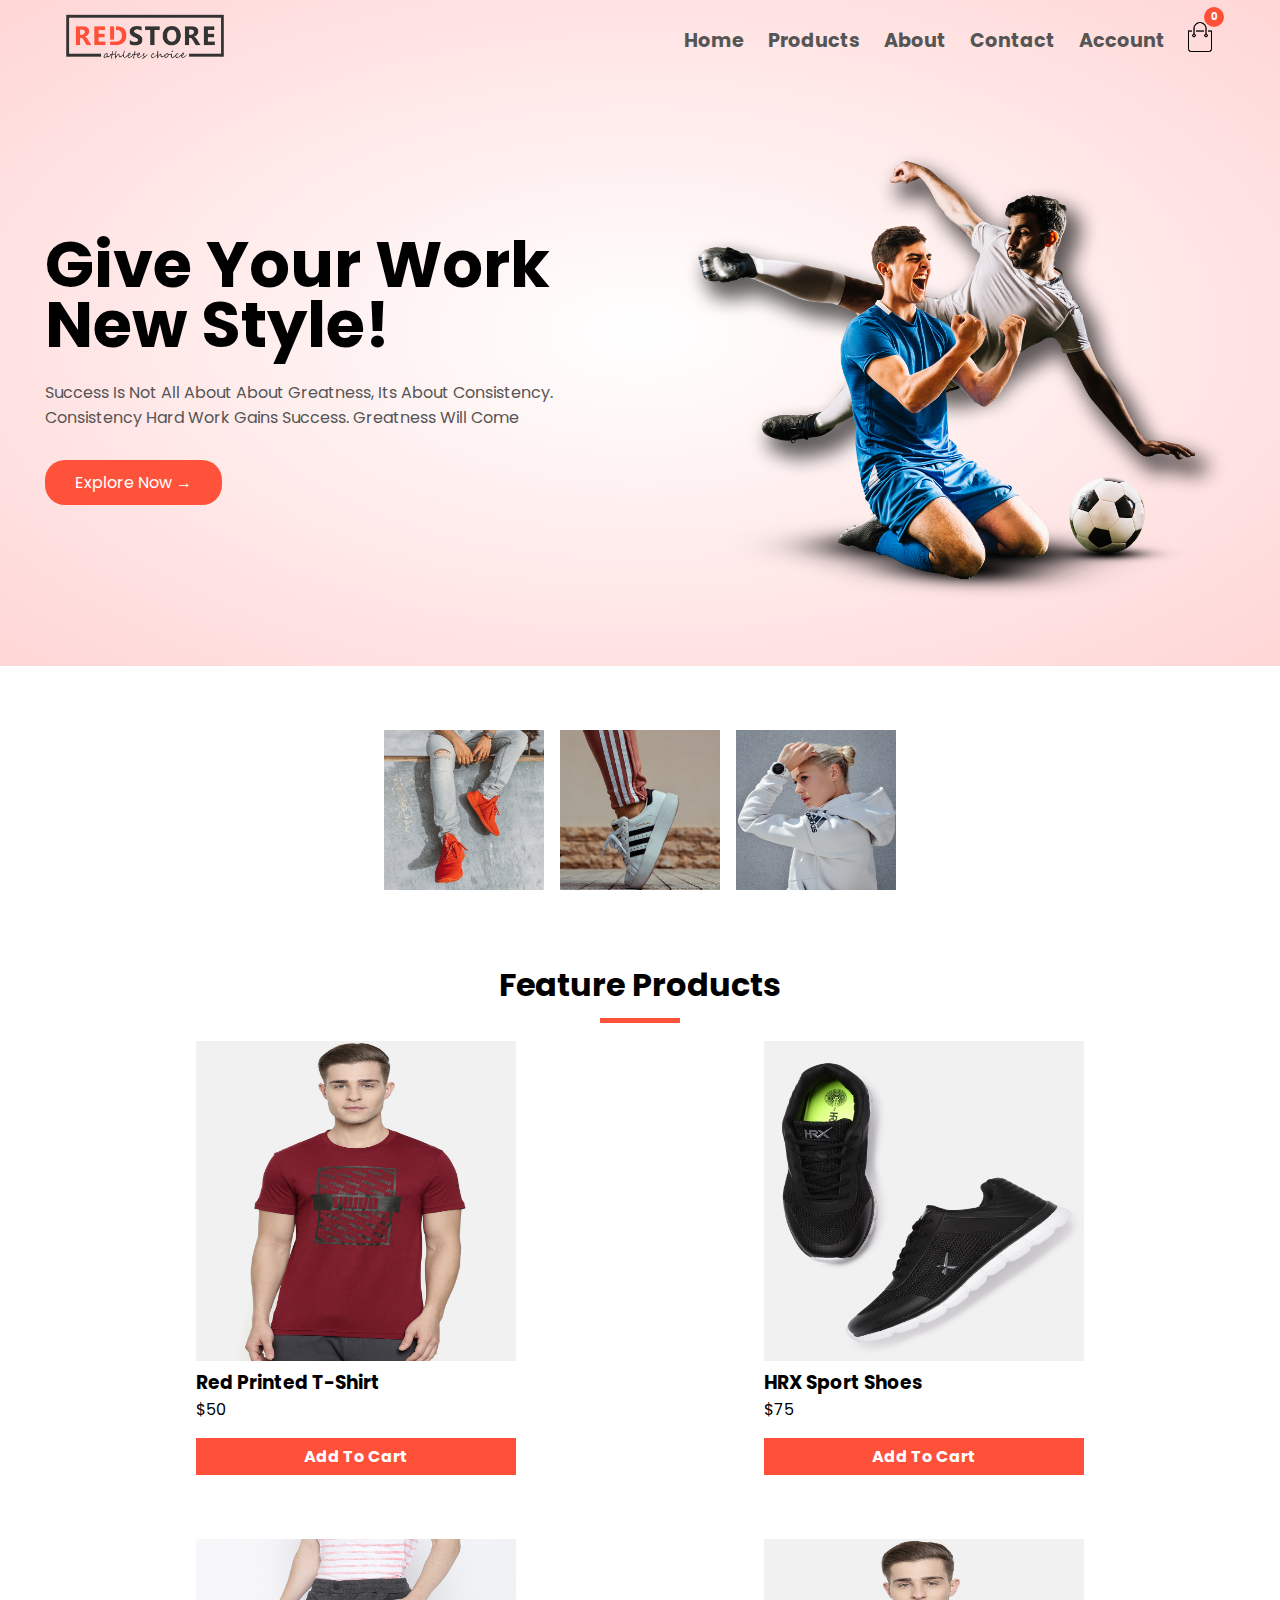
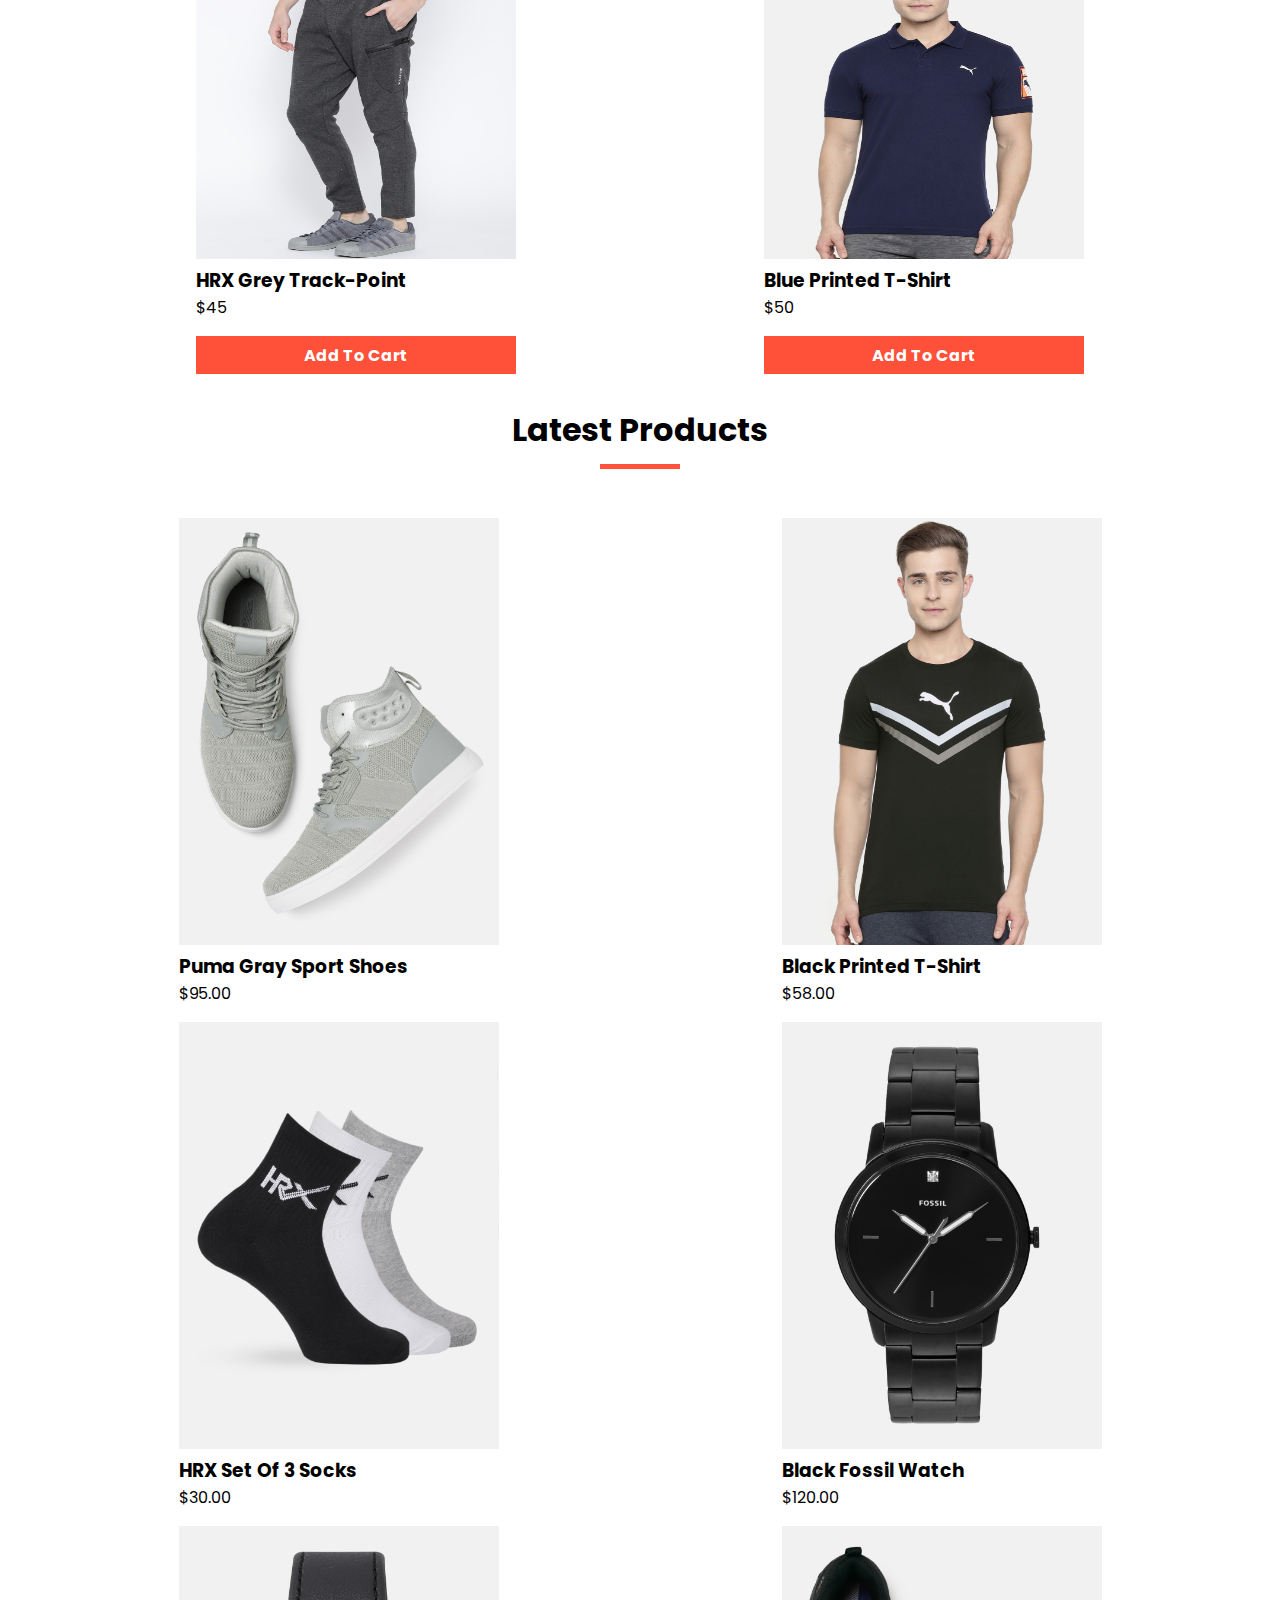
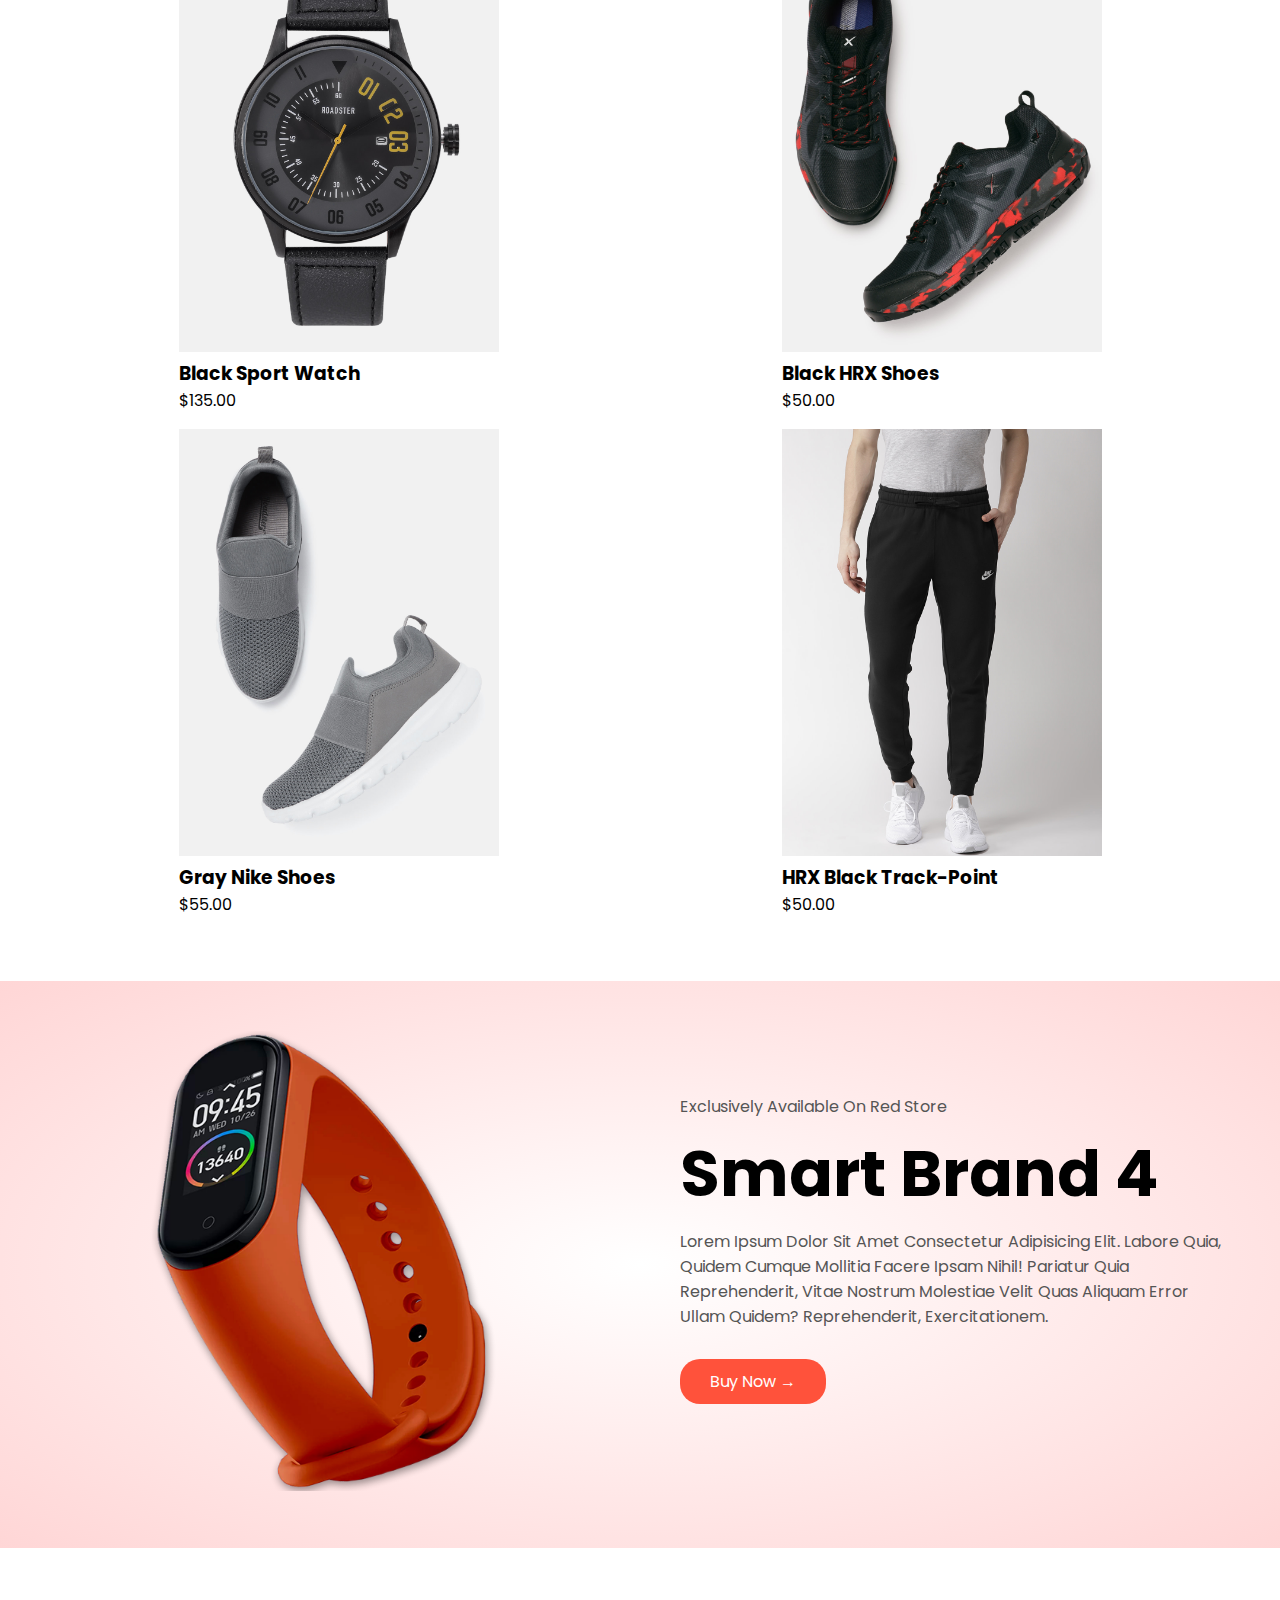
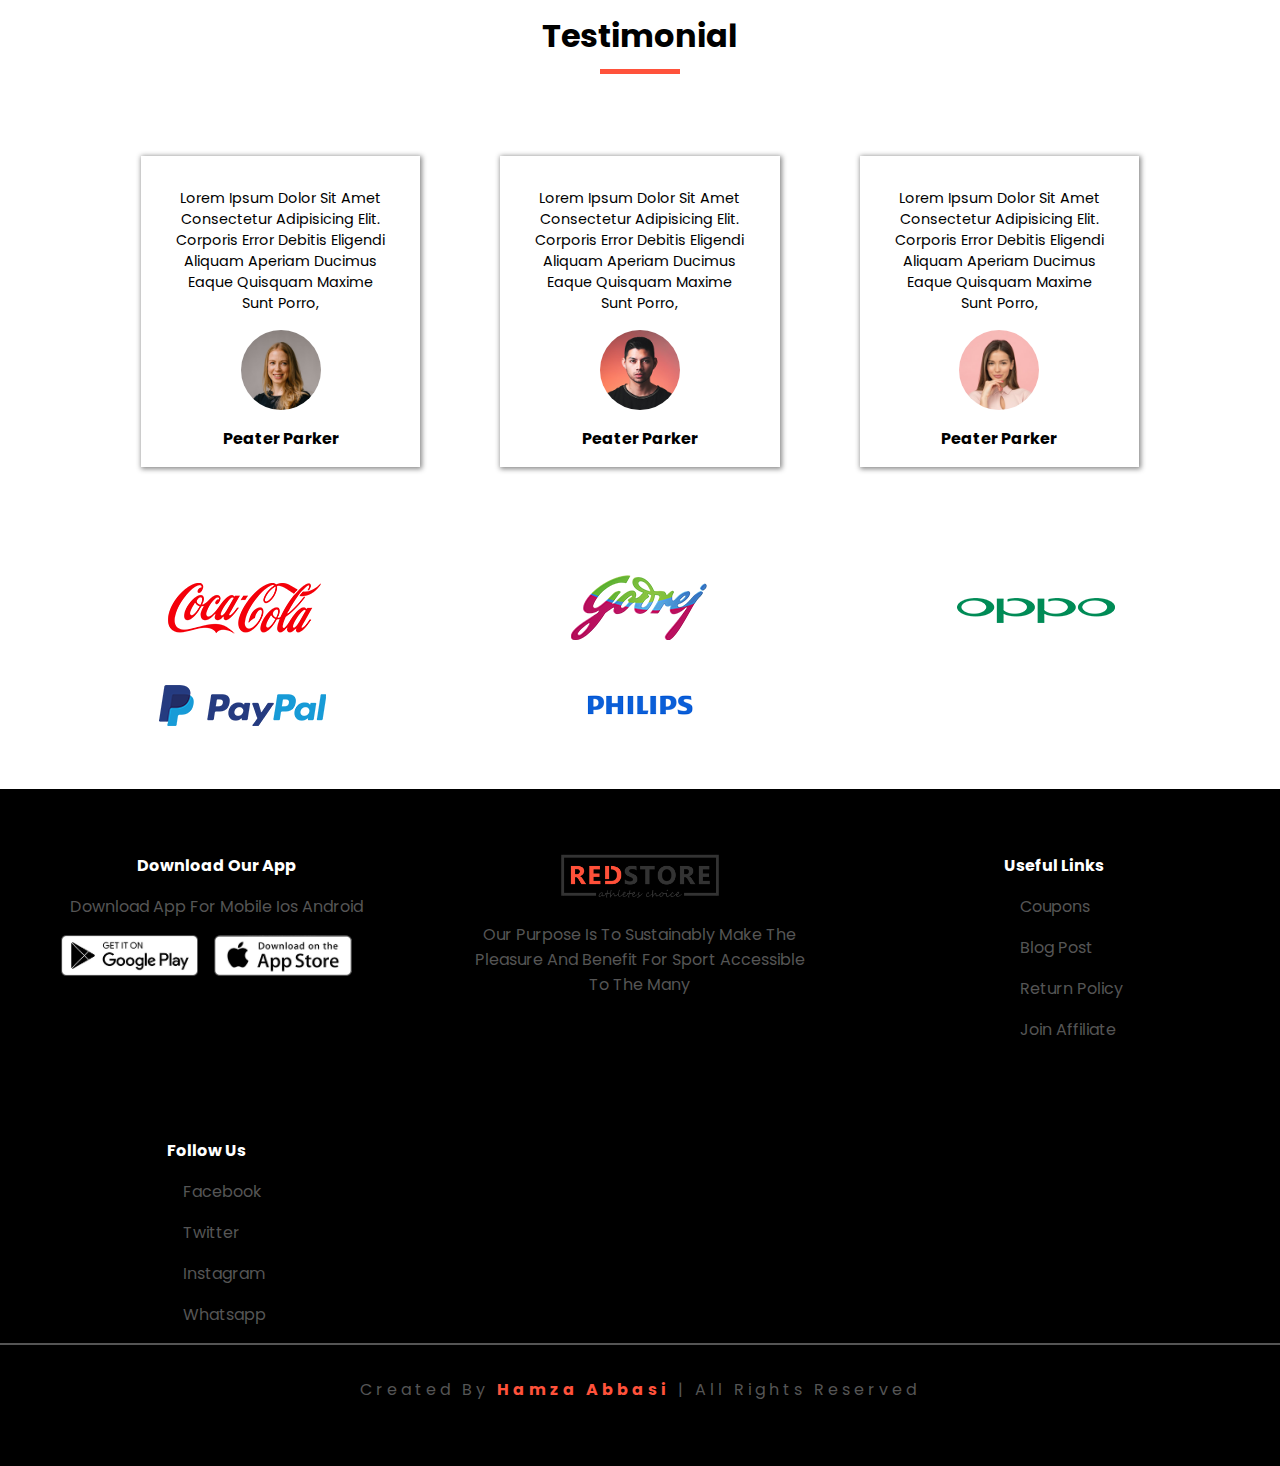
==== commit b98db0b4: "e" ====
--- a/index.html
+++ b/index.html
@@ -20,7 +20,7 @@
       <div class="container">
         <div class="navbar">
           <div class="logo">
-           <a href="index.html"><img src="images/logo.png" alt="" /></a>
+            <a href="index.html"><img src="images/logo.png" alt="" /></a>
           </div>
           <nav>
             <ul>
@@ -36,7 +36,7 @@
             <a href="cart.html">
               <img src="images/cart.png" alt="" width="30px" height="30px"
             /></a>
-                      <div class="cart-count">0</div>
+            <div class="cart-count">0</div>
 
             <img
               src="images/menu.png"
@@ -90,8 +90,8 @@
       <div class="title">
         <h1>feature products</h1>
       </div>
-      <div class="feature-category">
-        <div class="feature-item">
+      <div class="feature-category featureProducts">
+        <!-- <div class="feature-item">
           <div class="img">
             <img src="images/product-1.jpg" alt="" />
           </div>
@@ -104,50 +104,7 @@
             <i class="fa-solid fa-star-half-stroke"></i>
             <p>$50.00</p>
           </div>
-        </div>
-
-        <div class="feature-item">
-          <div class="img">
-            <img src="images/product-2.jpg" alt="" />
-          </div>
-          <div class="feature-content">
-            <h3>HRX sport shoes</h3>
-            <i class="fa-solid fa-star"></i>
-            <i class="fa-solid fa-star"></i>
-            <i class="fa-solid fa-star"></i>
-            <i class="fa-solid fa-star"></i>
-            <i class="fa-solid fa-star-half-stroke"></i>
-            <p>$75.00</p>
-          </div>
-        </div>
-        <div class="feature-item">
-          <div class="img">
-            <img src="images/product-3.jpg" alt="" />
-          </div>
-          <div class="feature-content">
-            <h3>HRX grey track-point</h3>
-            <i class="fa-solid fa-star"></i>
-            <i class="fa-solid fa-star"></i>
-            <i class="fa-solid fa-star"></i>
-            <i class="fa-solid fa-star"></i>
-            <i class="fa-solid fa-star-half-stroke"></i>
-            <p>$45.00</p>
-          </div>
-        </div>
-        <div class="feature-item">
-          <div class="img">
-            <img src="images/product-4.jpg" alt="" />
-          </div>
-          <div class="feature-content">
-            <h3>blue printed t-shirt</h3>
-            <i class="fa-solid fa-star"></i>
-            <i class="fa-solid fa-star"></i>
-            <i class="fa-solid fa-star"></i>
-            <i class="fa-solid fa-star"></i>
-            <i class="fa-solid fa-star-half-stroke"></i>
-            <p>$50.00</p>
-          </div>
-        </div>
+        </div> -->
       </div>
     </div>
 
--- a/style.css
+++ b/style.css
@@ -570,8 +570,89 @@
 .cart-containerr {
   background: #ffdede;
   min-height: 100vh;
-}
-
+  max-height: max-content;
+}
+.quantity {
+  background: #e5e9ea;
+  display: flex;
+  align-items: center;
+  justify-content: center;
+  gap: 1rem;
+  border: 1px solid #ccc;
+}
+.arrows {
+  display: flex;
+  flex-direction: column;
+  align-items: center;
+  justify-content: center;
+  height: 10px;
+}
+.clear-cart {
+  margin-left: auto;
+}
+.cart_title {
+  /* display: flex !important; */
+}
+.empty-cart-message {
+  width: 100%;
+  text-align: center;
+  margin: 5rem 0;
+  display: flex;
+  align-items: center;
+  justify-content: center;
+}
+.empty-cart-img {
+  width: 3rem;
+}
+.footerr {
+  display: flex;
+  align-items: center;
+  justify-content: space-between;
+  /* background: #ff5039; */
+  padding: 1rem;
+}
+.back_cart a {
+  text-decoration: none;
+  padding: 0.5rem 1rem;
+  margin-bottom: 2rem;
+  color: #fff;
+  background: #ff5039;
+  border-radius: 4px;
+}
+.checkout_list {
+  width: 330px;
+  flex: 0 0 330px;
+
+  background: #ffdede;
+  padding: 2rem;
+  display: flex;
+  align-items: center;
+  justify-content: flex-start;
+  flex-direction: column;
+}
+.checkout-row {
+  display: flex;
+  align-items: center;
+  justify-content: space-between;
+  /* border: 1px solid; */
+  padding: 1rem 0;
+  width: 100%;
+}
+.checkout-btn {
+  background: #ff5039;
+  margin-top: 1rem;
+  border-radius: 4px;
+  width: 100%;
+}
+.checkout-btn button {
+  background: transparent;
+  border: none;
+  color: white;
+  font-weight: bold;
+  padding: 0.7rem 0;
+  text-align: center;
+  width: 100%;
+}
 /* @mixin size($point) {
     @if $point ==lg-device {
         @media (min-width: 1024px) and (max-width: 1600px) {
@@ -656,6 +737,7 @@
   max-height: 800px;
   display: flex;
   flex-wrap: wrap;
+  /* flex-direction: column; */
   background-color: white;
   box-shadow: 0 6px 32px rgba(0, 0, 0, 0.4);
   margin: 30px;
@@ -677,8 +759,9 @@
   .cart_lists {
     background-color: #ecf0f1;
     padding: 30px;
-    width: calc(100% - 330px);
-    flex: 0 0 calc(100% - 330px);
+    width: 70%;
+    flex: 0 0 70%;
+    flex-grow: 1;
 
     /* @include size(md-device) {
             width: 100%;
@@ -743,7 +826,8 @@
 
         .tr_item {
           display: grid;
-          grid-template-columns: 80px 3fr 1fr 1fr 120px 50px;
+          /* grid-template-columns: 80px 3fr 1fr 1fr 120px 50px; */
+          grid-template-columns: 1fr 3fr 1fr 1fr 1fr 1fr;
           margin-bottom: 15px;
           transition: all 0.3s linear;
           position: relative;
